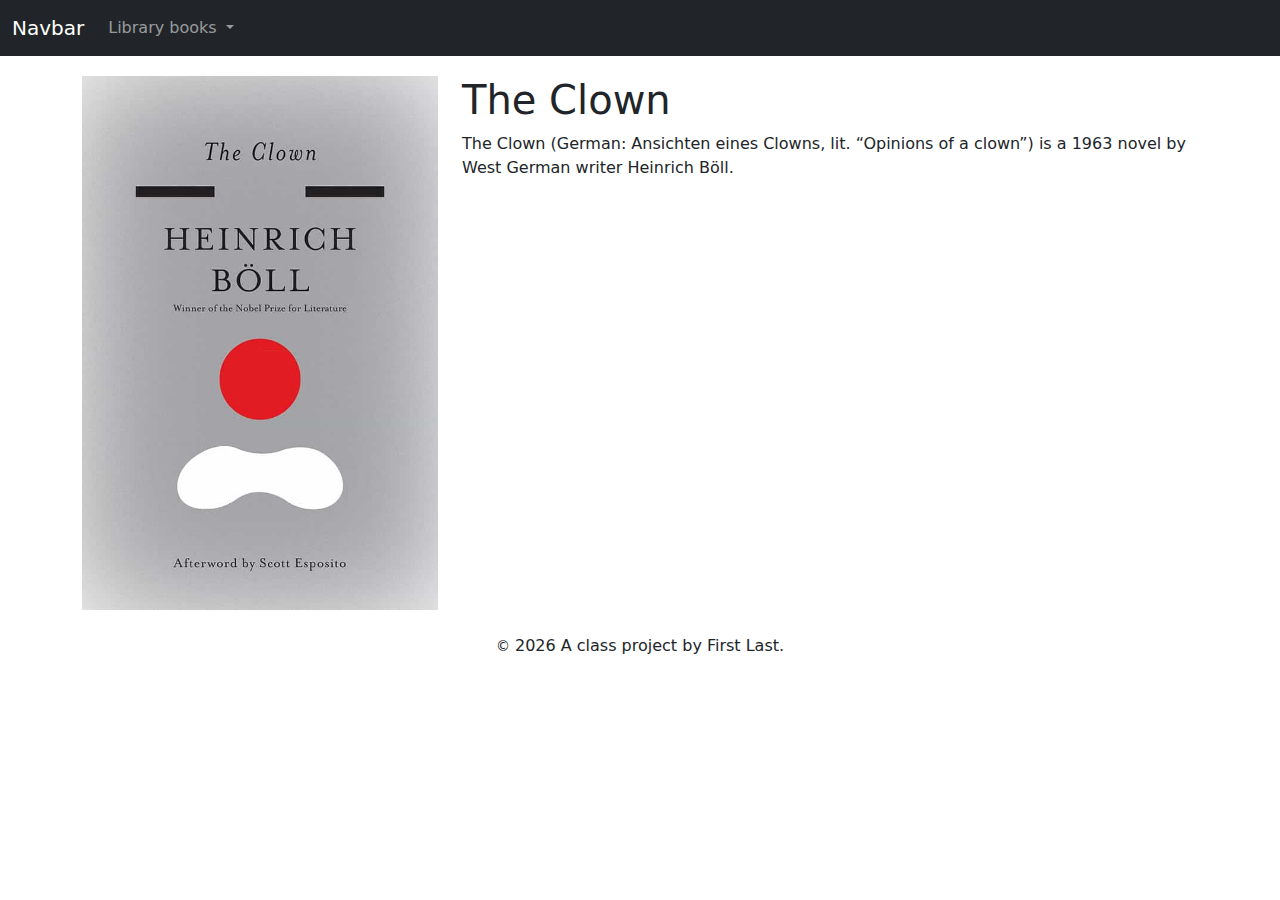
==== docs/books/the-clown.html @ 0550eb85 "Initial commit" ====
<!DOCTYPE html>
<html lang="en">
  <!-- A Intro to Coding for Journalists class project -->
  <head>
    <title>The Clown</title>
    <meta name="description" content="The Clown by Heinrich Böll" />
    <meta charset="utf-8" />
    <meta http-equiv="X-UA-Compatible" content="IE=edge" />
    <meta
      name="viewport"
      content="width=device-width, initial-scale=1, maximum-scale=1"
    />
    <link rel="stylesheet" href="../css/main.css" />
  </head>
  <body>
    <nav class="navbar navbar-expand-lg bg-dark" data-bs-theme="dark">
      <div class="container-fluid">
        <a class="navbar-brand" href="../index.html">Navbar</a>
        <button
          class="navbar-toggler"
          type="button"
          data-bs-toggle="collapse"
          data-bs-target="#navbarNavDropdown"
          aria-controls="navbarNavDropdown"
          aria-expanded="false"
          aria-label="Toggle navigation"
        >
          <span class="navbar-toggler-icon"></span>
        </button>
        <div class="collapse navbar-collapse" id="navbarNavDropdown">
          <ul class="navbar-nav">
            <li class="nav-item dropdown">
              <a
                class="nav-link dropdown-toggle"
                href="#"
                id="navbarDropdownMenuLink"
                role="button"
                data-bs-toggle="dropdown"
                aria-expanded="false"
              >
                Library books
              </a>
              <ul
                class="dropdown-menu"
                aria-labelledby="navbarDropdownMenuLink"
              >
                <li>
                  <a class="dropdown-item" href="../books/the-clown.html"
                    >The Clown</a
                  >
                </li>

                <li>
                  <a
                    class="dropdown-item"
                    href="../books/the-shipping-news.html"
                    >The Shipping News</a
                  >
                </li>

                <li>
                  <a
                    class="dropdown-item"
                    href="../books/the-hearing-trumpet.html"
                    >The Hearing Trumpet</a
                  >
                </li>
              </ul>
            </li>
          </ul>
        </div>
      </div>
    </nav>

    <article class="container">
      <div class="row">
        <div class="col-sm-4">
          <img src="../img/the-clown.jpg" alt="" class="img-fluid mb-4" />
        </div>
        <div class="col-sm-8">
          <h1>The Clown</h1>
          <p>
            The Clown (German: Ansichten eines Clowns, lit. “Opinions of a
            clown”) is a 1963 novel by West German writer Heinrich Böll.
          </p>
        </div>
      </div>
    </article>

    <footer>
      <p id="legal" class="center-block text-center">
        <small>&copy;</small> <span class="copyright-year"></span>
        A class project by First Last.
      </p>
    </footer>

    <script src="../js/jquery.js"></script>
    <script src="../js/bootstrap.bundle.min.js"></script>
    <script src="../js/scripts.js"></script>
  </body>
</html>
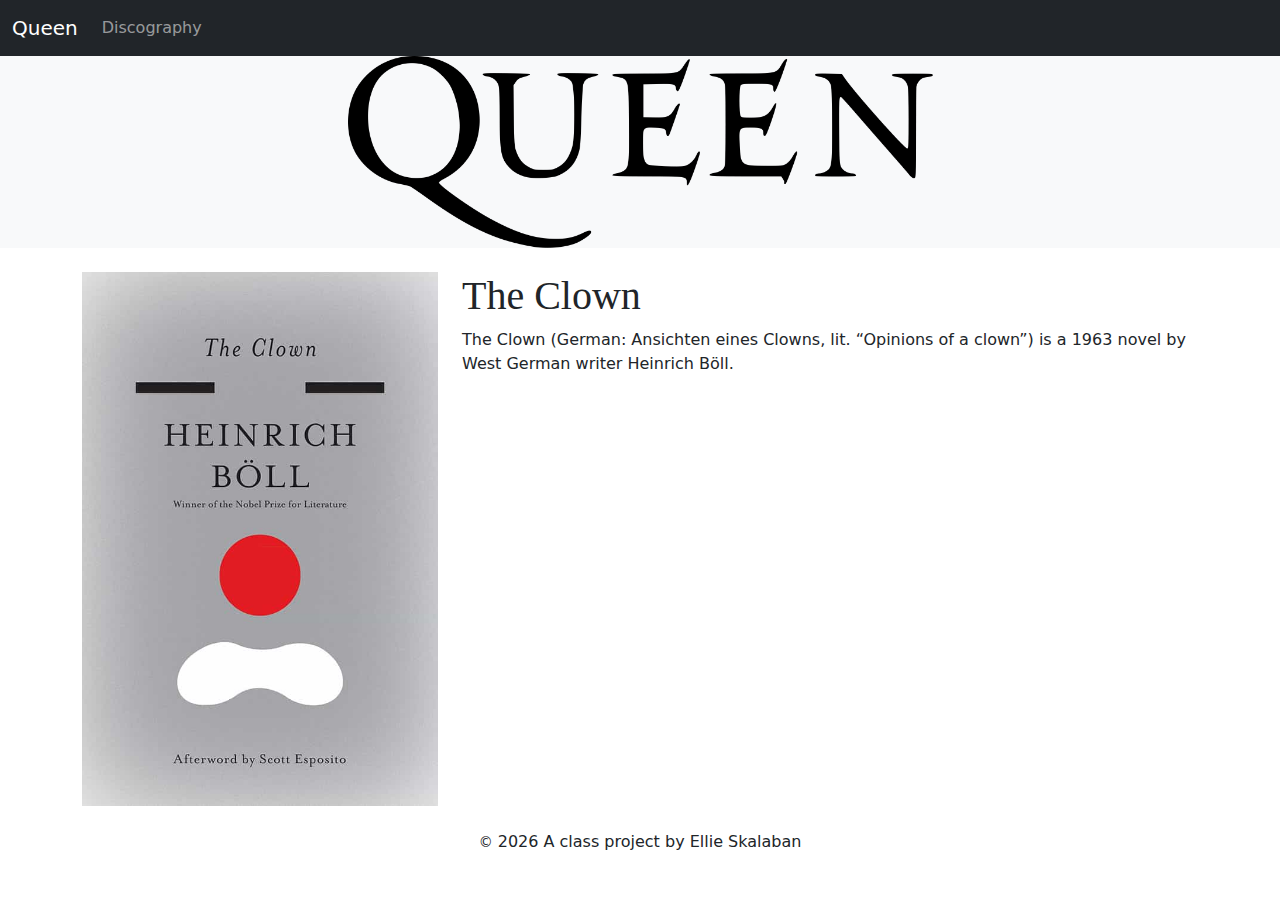
==== commit a5857523: "project checkin 1" ====
--- a/docs/books/the-clown.html
+++ b/docs/books/the-clown.html
@@ -1,101 +1,67 @@
-<!DOCTYPE html>
+<!doctype html>
 <html lang="en">
   <!-- A Intro to Coding for Journalists class project -->
   <head>
-    <title>The Clown</title>
-    <meta name="description" content="The Clown by Heinrich Böll" />
-    <meta charset="utf-8" />
-    <meta http-equiv="X-UA-Compatible" content="IE=edge" />
-    <meta
-      name="viewport"
-      content="width=device-width, initial-scale=1, maximum-scale=1"
-    />
-    <link rel="stylesheet" href="../css/main.css" />
+    <title>Queen | The Clown</title>
+    <meta name="description" content="The Clown by Heinrich Böll">
+    <meta charset="utf-8">
+    <meta http-equiv="X-UA-Compatible" content="IE=edge"/>
+    <meta name="viewport" content="width=device-width, initial-scale=1, maximum-scale=1">
+    <link rel="stylesheet" href="../css/main.css">
   </head>
   <body>
     <nav class="navbar navbar-expand-lg bg-dark" data-bs-theme="dark">
-      <div class="container-fluid">
-        <a class="navbar-brand" href="../index.html">Navbar</a>
-        <button
-          class="navbar-toggler"
-          type="button"
-          data-bs-toggle="collapse"
-          data-bs-target="#navbarNavDropdown"
-          aria-controls="navbarNavDropdown"
-          aria-expanded="false"
-          aria-label="Toggle navigation"
-        >
-          <span class="navbar-toggler-icon"></span>
-        </button>
-        <div class="collapse navbar-collapse" id="navbarNavDropdown">
-          <ul class="navbar-nav">
-            <li class="nav-item dropdown">
-              <a
-                class="nav-link dropdown-toggle"
-                href="#"
-                id="navbarDropdownMenuLink"
-                role="button"
-                data-bs-toggle="dropdown"
-                aria-expanded="false"
-              >
-                Library books
-              </a>
-              <ul
-                class="dropdown-menu"
-                aria-labelledby="navbarDropdownMenuLink"
-              >
-                <li>
-                  <a class="dropdown-item" href="../books/the-clown.html"
-                    >The Clown</a
-                  >
-                </li>
+  <div class="container-fluid">
+    <a class="navbar-brand" href="../index.html">Queen</a>
+    <button class="navbar-toggler" type="button" data-bs-toggle="collapse" data-bs-target="#navbarNavDropdown" aria-controls="navbarNavDropdown" aria-expanded="false" aria-label="Toggle navigation">
+      <span class="navbar-toggler-icon"></span>
+    </button>
+    <div class="collapse navbar-collapse" id="navbarNavDropdown">
+      <ul class="navbar-nav">
+              <li class="nav-item">
+         <a class="nav-link" href="../members.html">Discography</a>
+      </li>
+      </ul>
+    </div>
+  </div>
+</nav>
 
-                <li>
-                  <a
-                    class="dropdown-item"
-                    href="../books/the-shipping-news.html"
-                    >The Shipping News</a
-                  >
-                </li>
+    <div id="jumbo" class="p-5 mb-4 bg-light">
+  <div class="container-fluid py-5 text-center">
+  </div>
+</div>
 
-                <li>
-                  <a
-                    class="dropdown-item"
-                    href="../books/the-hearing-trumpet.html"
-                    >The Hearing Trumpet</a
-                  >
-                </li>
-              </ul>
-            </li>
-          </ul>
-        </div>
+
+
+
+    
+
+
+
+    
+  <article class="container">
+    <div class="row">
+      <div class="col-sm-4">
+          <img src="../img/the-clown.jpg" alt="" class="img-fluid mb-4">
       </div>
-    </nav>
+      <div class="col-sm-8">
+          <h1>The Clown</h1>
+          <p>The Clown (German: Ansichten eines Clowns, lit. “Opinions of a clown”) is a 1963 novel by West German writer Heinrich Böll.</p>
+      </div>
+    </div>
+  </article>
 
-    <article class="container">
-      <div class="row">
-        <div class="col-sm-4">
-          <img src="../img/the-clown.jpg" alt="" class="img-fluid mb-4" />
-        </div>
-        <div class="col-sm-8">
-          <h1>The Clown</h1>
-          <p>
-            The Clown (German: Ansichten eines Clowns, lit. “Opinions of a
-            clown”) is a 1963 novel by West German writer Heinrich Böll.
-          </p>
-        </div>
-      </div>
-    </article>
 
     <footer>
-      <p id="legal" class="center-block text-center">
-        <small>&copy;</small> <span class="copyright-year"></span>
-        A class project by First Last.
-      </p>
-    </footer>
+<p id="legal" class="center-block text-center">
+  <small>&copy;</small> <span class="copyright-year"></span>
+  A class project by Ellie Skalaban
+</p>
+</footer>
+
 
     <script src="../js/jquery.js"></script>
     <script src="../js/bootstrap.bundle.min.js"></script>
     <script src="../js/scripts.js"></script>
   </body>
-</html>
+</html>--- a/docs/css/main.css
+++ b/docs/css/main.css
@@ -3,5 +3,5 @@
  * Bootstrap  v5.3.1 (https://getbootstrap.com/)
  * Copyright 2011-2023 The Bootstrap Authors
  * Licensed under MIT (https://github.com/twbs/bootstrap/blob/main/LICENSE)
- */:root,[data-bs-theme=light]{--bs-blue:#0d6efd;--bs-indigo:#6610f2;--bs-purple:#6f42c1;--bs-pink:#d63384;--bs-red:#dc3545;--bs-orange:#fd7e14;--bs-yellow:#ffc107;--bs-green:#198754;--bs-teal:#20c997;--bs-cyan:#0dcaf0;--bs-black:#000;--bs-white:#fff;--bs-gray:#6c757d;--bs-gray-dark:#343a40;--bs-gray-100:#f8f9fa;--bs-gray-200:#e9ecef;--bs-gray-300:#dee2e6;--bs-gray-400:#ced4da;--bs-gray-500:#adb5bd;--bs-gray-600:#6c757d;--bs-gray-700:#495057;--bs-gray-800:#343a40;--bs-gray-900:#212529;--bs-primary:#0d6efd;--bs-secondary:#6c757d;--bs-success:#198754;--bs-info:#0dcaf0;--bs-warning:#ffc107;--bs-danger:#dc3545;--bs-light:#f8f9fa;--bs-dark:#212529;--bs-primary-rgb:13,110,253;--bs-secondary-rgb:108,117,125;--bs-success-rgb:25,135,84;--bs-info-rgb:13,202,240;--bs-warning-rgb:255,193,7;--bs-danger-rgb:220,53,69;--bs-light-rgb:248,249,250;--bs-dark-rgb:33,37,41;--bs-primary-text-emphasis:#052c65;--bs-secondary-text-emphasis:#2b2f32;--bs-success-text-emphasis:#0a3622;--bs-info-text-emphasis:#055160;--bs-warning-text-emphasis:#664d03;--bs-danger-text-emphasis:#58151c;--bs-light-text-emphasis:#495057;--bs-dark-text-emphasis:#495057;--bs-primary-bg-subtle:#cfe2ff;--bs-secondary-bg-subtle:#e2e3e5;--bs-success-bg-subtle:#d1e7dd;--bs-info-bg-subtle:#cff4fc;--bs-warning-bg-subtle:#fff3cd;--bs-danger-bg-subtle:#f8d7da;--bs-light-bg-subtle:#fcfcfd;--bs-dark-bg-subtle:#ced4da;--bs-primary-border-subtle:#9ec5fe;--bs-secondary-border-subtle:#c4c8cb;--bs-success-border-subtle:#a3cfbb;--bs-info-border-subtle:#9eeaf9;--bs-warning-border-subtle:#ffe69c;--bs-danger-border-subtle:#f1aeb5;--bs-light-border-subtle:#e9ecef;--bs-dark-border-subtle:#adb5bd;--bs-white-rgb:255,255,255;--bs-black-rgb:0,0,0;--bs-font-sans-serif:system-ui,-apple-system,"Segoe UI",Roboto,"Helvetica Neue","Noto Sans","Liberation Sans",Arial,sans-serif,"Apple Color Emoji","Segoe UI Emoji","Segoe UI Symbol","Noto Color Emoji";--bs-font-monospace:SFMono-Regular,Menlo,Monaco,Consolas,"Liberation Mono","Courier New",monospace;--bs-gradient:linear-gradient(180deg,hsla(0,0%,100%,.15),hsla(0,0%,100%,0));--bs-body-font-family:var(--bs-font-sans-serif);--bs-body-font-size:1rem;--bs-body-font-weight:400;--bs-body-line-height:1.5;--bs-body-color:#212529;--bs-body-color-rgb:33,37,41;--bs-body-bg:#fff;--bs-body-bg-rgb:255,255,255;--bs-emphasis-color:#000;--bs-emphasis-color-rgb:0,0,0;--bs-secondary-color:rgba(33,37,41,.75);--bs-secondary-color-rgb:33,37,41;--bs-secondary-bg:#e9ecef;--bs-secondary-bg-rgb:233,236,239;--bs-tertiary-color:rgba(33,37,41,.5);--bs-tertiary-color-rgb:33,37,41;--bs-tertiary-bg:#f8f9fa;--bs-tertiary-bg-rgb:248,249,250;--bs-heading-color:inherit;--bs-link-color:#0d6efd;--bs-link-color-rgb:13,110,253;--bs-link-decoration:underline;--bs-link-hover-color:#0a58ca;--bs-link-hover-color-rgb:10,88,202;--bs-code-color:#d63384;--bs-highlight-bg:#fff3cd;--bs-border-width:1px;--bs-border-style:solid;--bs-border-color:#dee2e6;--bs-border-color-translucent:rgba(0,0,0,.175);--bs-border-radius:0.375rem;--bs-border-radius-sm:0.25rem;--bs-border-radius-lg:0.5rem;--bs-border-radius-xl:1rem;--bs-border-radius-xxl:2rem;--bs-border-radius-2xl:var(--bs-border-radius-xxl);--bs-border-radius-pill:50rem;--bs-box-shadow:0 0.5rem 1rem rgba(0,0,0,.15);--bs-box-shadow-sm:0 0.125rem 0.25rem rgba(0,0,0,.075);--bs-box-shadow-lg:0 1rem 3rem rgba(0,0,0,.175);--bs-box-shadow-inset:inset 0 1px 2px rgba(0,0,0,.075);--bs-focus-ring-width:0.25rem;--bs-focus-ring-opacity:0.25;--bs-focus-ring-color:rgba(13,110,253,.25);--bs-form-valid-color:#198754;--bs-form-valid-border-color:#198754;--bs-form-invalid-color:#dc3545;--bs-form-invalid-border-color:#dc3545}[data-bs-theme=dark]{--bs-body-color:#dee2e6;--bs-body-color-rgb:222,226,230;--bs-body-bg:#212529;--bs-body-bg-rgb:33,37,41;--bs-emphasis-color:#fff;--bs-emphasis-color-rgb:255,255,255;--bs-secondary-color:rgba(222,226,230,.75);--bs-secondary-color-rgb:222,226,230;--bs-secondary-bg:#343a40;--bs-secondary-bg-rgb:52,58,64;--bs-tertiary-color:rgba(222,226,230,.5);--bs-tertiary-color-rgb:222,226,230;--bs-tertiary-bg:#2b3035;--bs-tertiary-bg-rgb:43,48,53;--bs-primary-text-emphasis:#6ea8fe;--bs-secondary-text-emphasis:#a7acb1;--bs-success-text-emphasis:#75b798;--bs-info-text-emphasis:#6edff6;--bs-warning-text-emphasis:#ffda6a;--bs-danger-text-emphasis:#ea868f;--bs-light-text-emphasis:#f8f9fa;--bs-dark-text-emphasis:#dee2e6;--bs-primary-bg-subtle:#031633;--bs-secondary-bg-subtle:#161719;--bs-success-bg-subtle:#051b11;--bs-info-bg-subtle:#032830;--bs-warning-bg-subtle:#332701;--bs-danger-bg-subtle:#2c0b0e;--bs-light-bg-subtle:#343a40;--bs-dark-bg-subtle:#1a1d20;--bs-primary-border-subtle:#084298;--bs-secondary-border-subtle:#41464b;--bs-success-border-subtle:#0f5132;--bs-info-border-subtle:#087990;--bs-warning-border-subtle:#997404;--bs-danger-border-subtle:#842029;--bs-light-border-subtle:#495057;--bs-dark-border-subtle:#343a40;--bs-heading-color:inherit;--bs-link-color:#6ea8fe;--bs-link-hover-color:#8bb9fe;--bs-link-color-rgb:110,168,254;--bs-link-hover-color-rgb:139,185,254;--bs-code-color:#e685b5;--bs-border-color:#495057;--bs-border-color-translucent:hsla(0,0%,100%,.15);--bs-form-valid-color:#75b798;--bs-form-valid-border-color:#75b798;--bs-form-invalid-color:#ea868f;--bs-form-invalid-border-color:#ea868f;color-scheme:dark}*,:after,:before{box-sizing:border-box}@media (prefers-reduced-motion:no-preference){:root{scroll-behavior:smooth}}body{-webkit-text-size-adjust:100%;-webkit-tap-highlight-color:rgba(0,0,0,0);background-color:var(--bs-body-bg);color:var(--bs-body-color);font-family:var(--bs-body-font-family);font-size:var(--bs-body-font-size);font-weight:var(--bs-body-font-weight);line-height:var(--bs-body-line-height);margin:0;text-align:var(--bs-body-text-align)}hr{border:0;border-top:var(--bs-border-width) solid;color:inherit;margin:1rem 0;opacity:.25}.h1,.h2,.h3,.h4,.h5,.h6,h1,h2,h3,h4,h5,h6{color:var(--bs-heading-color);font-weight:500;line-height:1.2;margin-bottom:.5rem;margin-top:0}.h1,h1{font-size:calc(1.375rem + 1.5vw)}@media (min-width:1200px){.h1,h1{font-size:2.5rem}}.h2,h2{font-size:calc(1.325rem + .9vw)}@media (min-width:1200px){.h2,h2{font-size:2rem}}.h3,h3{font-size:calc(1.3rem + .6vw)}@media (min-width:1200px){.h3,h3{font-size:1.75rem}}.h4,h4{font-size:calc(1.275rem + .3vw)}@media (min-width:1200px){.h4,h4{font-size:1.5rem}}.h5,h5{font-size:1.25rem}.h6,h6{font-size:1rem}p{margin-bottom:1rem;margin-top:0}abbr[title]{cursor:help;-webkit-text-decoration:underline dotted;text-decoration:underline dotted;-webkit-text-decoration-skip-ink:none;text-decoration-skip-ink:none}address{font-style:normal;line-height:inherit;margin-bottom:1rem}ol,ul{padding-left:2rem}dl,ol,ul{margin-bottom:1rem;margin-top:0}ol ol,ol ul,ul ol,ul ul{margin-bottom:0}dt{font-weight:700}dd{margin-bottom:.5rem;margin-left:0}blockquote{margin:0 0 1rem}b,strong{font-weight:bolder}.small,small{font-size:.875em}.mark,mark{background-color:var(--bs-highlight-bg);padding:.1875em}sub,sup{font-size:.75em;line-height:0;position:relative;vertical-align:baseline}sub{bottom:-.25em}sup{top:-.5em}a{color:rgba(var(--bs-link-color-rgb),var(--bs-link-opacity,1));text-decoration:underline}a:hover{--bs-link-color-rgb:var(--bs-link-hover-color-rgb)}a:not([href]):not([class]),a:not([href]):not([class]):hover{color:inherit;text-decoration:none}code,kbd,pre,samp{font-family:var(--bs-font-monospace);font-size:1em}pre{display:block;font-size:.875em;margin-bottom:1rem;margin-top:0;overflow:auto}pre code{color:inherit;font-size:inherit;word-break:normal}code{word-wrap:break-word;color:var(--bs-code-color);font-size:.875em}a>code{color:inherit}kbd{background-color:var(--bs-body-color);border-radius:.25rem;color:var(--bs-body-bg);font-size:.875em;padding:.1875rem .375rem}kbd kbd{font-size:1em;padding:0}figure{margin:0 0 1rem}img,svg{vertical-align:middle}table{border-collapse:collapse;caption-side:bottom}caption{color:var(--bs-secondary-color);padding-bottom:.5rem;padding-top:.5rem;text-align:left}th{text-align:inherit;text-align:-webkit-match-parent}tbody,td,tfoot,th,thead,tr{border:0 solid;border-color:inherit}label{display:inline-block}button{border-radius:0}button:focus:not(:focus-visible){outline:0}button,input,optgroup,select,textarea{font-family:inherit;font-size:inherit;line-height:inherit;margin:0}button,select{text-transform:none}[role=button]{cursor:pointer}select{word-wrap:normal}select:disabled{opacity:1}[list]:not([type=date]):not([type=datetime-local]):not([type=month]):not([type=week]):not([type=time])::-webkit-calendar-picker-indicator{display:none!important}[type=button],[type=reset],[type=submit],button{-webkit-appearance:button}[type=button]:not(:disabled),[type=reset]:not(:disabled),[type=submit]:not(:disabled),button:not(:disabled){cursor:pointer}::-moz-focus-inner{border-style:none;padding:0}textarea{resize:vertical}fieldset{border:0;margin:0;min-width:0;padding:0}legend{float:left;font-size:calc(1.275rem + .3vw);line-height:inherit;margin-bottom:.5rem;padding:0;width:100%}@media (min-width:1200px){legend{font-size:1.5rem}}legend+*{clear:left}::-webkit-datetime-edit-day-field,::-webkit-datetime-edit-fields-wrapper,::-webkit-datetime-edit-hour-field,::-webkit-datetime-edit-minute,::-webkit-datetime-edit-month-field,::-webkit-datetime-edit-text,::-webkit-datetime-edit-year-field{padding:0}::-webkit-inner-spin-button{height:auto}[type=search]{-webkit-appearance:textfield;outline-offset:-2px}::-webkit-search-decoration{-webkit-appearance:none}::-webkit-color-swatch-wrapper{padding:0}::-webkit-file-upload-button{-webkit-appearance:button;font:inherit}::file-selector-button{-webkit-appearance:button;font:inherit}output{display:inline-block}iframe{border:0}summary{cursor:pointer;display:list-item}progress{vertical-align:baseline}[hidden]{display:none!important}.lead{font-size:1.25rem;font-weight:300}.display-1{font-size:calc(1.625rem + 4.5vw);font-weight:300;line-height:1.2}@media (min-width:1200px){.display-1{font-size:5rem}}.display-2{font-size:calc(1.575rem + 3.9vw);font-weight:300;line-height:1.2}@media (min-width:1200px){.display-2{font-size:4.5rem}}.display-3{font-size:calc(1.525rem + 3.3vw);font-weight:300;line-height:1.2}@media (min-width:1200px){.display-3{font-size:4rem}}.display-4{font-size:calc(1.475rem + 2.7vw);font-weight:300;line-height:1.2}@media (min-width:1200px){.display-4{font-size:3.5rem}}.display-5{font-size:calc(1.425rem + 2.1vw);font-weight:300;line-height:1.2}@media (min-width:1200px){.display-5{font-size:3rem}}.display-6{font-size:calc(1.375rem + 1.5vw);font-weight:300;line-height:1.2}@media (min-width:1200px){.display-6{font-size:2.5rem}}.list-inline,.list-unstyled{list-style:none;padding-left:0}.list-inline-item{display:inline-block}.list-inline-item:not(:last-child){margin-right:.5rem}.initialism{font-size:.875em;text-transform:uppercase}.blockquote{font-size:1.25rem;margin-bottom:1rem}.blockquote>:last-child{margin-bottom:0}.blockquote-footer{color:#6c757d;font-size:.875em;margin-bottom:1rem;margin-top:-1rem}.blockquote-footer:before{content:"— "}.img-fluid,.img-thumbnail{height:auto;max-width:100%}.img-thumbnail{background-color:var(--bs-body-bg);border:var(--bs-border-width) solid var(--bs-border-color);border-radius:var(--bs-border-radius);padding:.25rem}.figure{display:inline-block}.figure-img{line-height:1;margin-bottom:.5rem}.figure-caption{color:var(--bs-secondary-color);font-size:.875em}.container,.container-fluid,.container-lg,.container-md,.container-sm,.container-xl,.container-xxl{--bs-gutter-x:1.5rem;--bs-gutter-y:0;margin-left:auto;margin-right:auto;padding-left:calc(var(--bs-gutter-x)*.5);padding-right:calc(var(--bs-gutter-x)*.5);width:100%}@media (min-width:576px){.container,.container-sm{max-width:540px}}@media (min-width:768px){.container,.container-md,.container-sm{max-width:720px}}@media (min-width:992px){.container,.container-lg,.container-md,.container-sm{max-width:960px}}@media (min-width:1200px){.container,.container-lg,.container-md,.container-sm,.container-xl{max-width:1140px}}@media (min-width:1400px){.container,.container-lg,.container-md,.container-sm,.container-xl,.container-xxl{max-width:1320px}}:root{--bs-breakpoint-xs:0;--bs-breakpoint-sm:576px;--bs-breakpoint-md:768px;--bs-breakpoint-lg:992px;--bs-breakpoint-xl:1200px;--bs-breakpoint-xxl:1400px}.row{--bs-gutter-x:1.5rem;--bs-gutter-y:0;display:-webkit-flex;display:-ms-flexbox;display:flex;-webkit-flex-wrap:wrap;-ms-flex-wrap:wrap;flex-wrap:wrap;margin-left:calc(var(--bs-gutter-x)*-.5);margin-right:calc(var(--bs-gutter-x)*-.5);margin-top:calc(var(--bs-gutter-y)*-1)}.row>*{-ms-flex-negative:0;-webkit-flex-shrink:0;flex-shrink:0;margin-top:var(--bs-gutter-y);max-width:100%;padding-left:calc(var(--bs-gutter-x)*.5);padding-right:calc(var(--bs-gutter-x)*.5);width:100%}.col{-webkit-flex:1 0 0%;-ms-flex:1 0 0%;flex:1 0 0%}.row-cols-auto>*{width:auto}.row-cols-1>*,.row-cols-auto>*{-webkit-flex:0 0 auto;-ms-flex:0 0 auto;flex:0 0 auto}.row-cols-1>*{width:100%}.row-cols-2>*{width:50%}.row-cols-2>*,.row-cols-3>*{-webkit-flex:0 0 auto;-ms-flex:0 0 auto;flex:0 0 auto}.row-cols-3>*{width:33.3333333333%}.row-cols-4>*{width:25%}.row-cols-4>*,.row-cols-5>*{-webkit-flex:0 0 auto;-ms-flex:0 0 auto;flex:0 0 auto}.row-cols-5>*{width:20%}.row-cols-6>*{width:16.6666666667%}.col-auto,.row-cols-6>*{-webkit-flex:0 0 auto;-ms-flex:0 0 auto;flex:0 0 auto}.col-auto{width:auto}.col-1{width:8.33333333%}.col-1,.col-2{-webkit-flex:0 0 auto;-ms-flex:0 0 auto;flex:0 0 auto}.col-2{width:16.66666667%}.col-3{width:25%}.col-3,.col-4{-webkit-flex:0 0 auto;-ms-flex:0 0 auto;flex:0 0 auto}.col-4{width:33.33333333%}.col-5{width:41.66666667%}.col-5,.col-6{-webkit-flex:0 0 auto;-ms-flex:0 0 auto;flex:0 0 auto}.col-6{width:50%}.col-7{width:58.33333333%}.col-7,.col-8{-webkit-flex:0 0 auto;-ms-flex:0 0 auto;flex:0 0 auto}.col-8{width:66.66666667%}.col-9{width:75%}.col-10,.col-9{-webkit-flex:0 0 auto;-ms-flex:0 0 auto;flex:0 0 auto}.col-10{width:83.33333333%}.col-11{width:91.66666667%}.col-11,.col-12{-webkit-flex:0 0 auto;-ms-flex:0 0 auto;flex:0 0 auto}.col-12{width:100%}.offset-1{margin-left:8.33333333%}.offset-2{margin-left:16.66666667%}.offset-3{margin-left:25%}.offset-4{margin-left:33.33333333%}.offset-5{margin-left:41.66666667%}.offset-6{margin-left:50%}.offset-7{margin-left:58.33333333%}.offset-8{margin-left:66.66666667%}.offset-9{margin-left:75%}.offset-10{margin-left:83.33333333%}.offset-11{margin-left:91.66666667%}.g-0,.gx-0{--bs-gutter-x:0}.g-0,.gy-0{--bs-gutter-y:0}.g-1,.gx-1{--bs-gutter-x:0.25rem}.g-1,.gy-1{--bs-gutter-y:0.25rem}.g-2,.gx-2{--bs-gutter-x:0.5rem}.g-2,.gy-2{--bs-gutter-y:0.5rem}.g-3,.gx-3{--bs-gutter-x:1rem}.g-3,.gy-3{--bs-gutter-y:1rem}.g-4,.gx-4{--bs-gutter-x:1.5rem}.g-4,.gy-4{--bs-gutter-y:1.5rem}.g-5,.gx-5{--bs-gutter-x:3rem}.g-5,.gy-5{--bs-gutter-y:3rem}@media (min-width:576px){.col-sm{-webkit-flex:1 0 0%;-ms-flex:1 0 0%;flex:1 0 0%}.row-cols-sm-auto>*{width:auto}.row-cols-sm-1>*,.row-cols-sm-auto>*{-webkit-flex:0 0 auto;-ms-flex:0 0 auto;flex:0 0 auto}.row-cols-sm-1>*{width:100%}.row-cols-sm-2>*{width:50%}.row-cols-sm-2>*,.row-cols-sm-3>*{-webkit-flex:0 0 auto;-ms-flex:0 0 auto;flex:0 0 auto}.row-cols-sm-3>*{width:33.3333333333%}.row-cols-sm-4>*{width:25%}.row-cols-sm-4>*,.row-cols-sm-5>*{-webkit-flex:0 0 auto;-ms-flex:0 0 auto;flex:0 0 auto}.row-cols-sm-5>*{width:20%}.row-cols-sm-6>*{width:16.6666666667%}.col-sm-auto,.row-cols-sm-6>*{-webkit-flex:0 0 auto;-ms-flex:0 0 auto;flex:0 0 auto}.col-sm-auto{width:auto}.col-sm-1{width:8.33333333%}.col-sm-1,.col-sm-2{-webkit-flex:0 0 auto;-ms-flex:0 0 auto;flex:0 0 auto}.col-sm-2{width:16.66666667%}.col-sm-3{width:25%}.col-sm-3,.col-sm-4{-webkit-flex:0 0 auto;-ms-flex:0 0 auto;flex:0 0 auto}.col-sm-4{width:33.33333333%}.col-sm-5{width:41.66666667%}.col-sm-5,.col-sm-6{-webkit-flex:0 0 auto;-ms-flex:0 0 auto;flex:0 0 auto}.col-sm-6{width:50%}.col-sm-7{width:58.33333333%}.col-sm-7,.col-sm-8{-webkit-flex:0 0 auto;-ms-flex:0 0 auto;flex:0 0 auto}.col-sm-8{width:66.66666667%}.col-sm-9{width:75%}.col-sm-10,.col-sm-9{-webkit-flex:0 0 auto;-ms-flex:0 0 auto;flex:0 0 auto}.col-sm-10{width:83.33333333%}.col-sm-11{width:91.66666667%}.col-sm-11,.col-sm-12{-webkit-flex:0 0 auto;-ms-flex:0 0 auto;flex:0 0 auto}.col-sm-12{width:100%}.offset-sm-0{margin-left:0}.offset-sm-1{margin-left:8.33333333%}.offset-sm-2{margin-left:16.66666667%}.offset-sm-3{margin-left:25%}.offset-sm-4{margin-left:33.33333333%}.offset-sm-5{margin-left:41.66666667%}.offset-sm-6{margin-left:50%}.offset-sm-7{margin-left:58.33333333%}.offset-sm-8{margin-left:66.66666667%}.offset-sm-9{margin-left:75%}.offset-sm-10{margin-left:83.33333333%}.offset-sm-11{margin-left:91.66666667%}.g-sm-0,.gx-sm-0{--bs-gutter-x:0}.g-sm-0,.gy-sm-0{--bs-gutter-y:0}.g-sm-1,.gx-sm-1{--bs-gutter-x:0.25rem}.g-sm-1,.gy-sm-1{--bs-gutter-y:0.25rem}.g-sm-2,.gx-sm-2{--bs-gutter-x:0.5rem}.g-sm-2,.gy-sm-2{--bs-gutter-y:0.5rem}.g-sm-3,.gx-sm-3{--bs-gutter-x:1rem}.g-sm-3,.gy-sm-3{--bs-gutter-y:1rem}.g-sm-4,.gx-sm-4{--bs-gutter-x:1.5rem}.g-sm-4,.gy-sm-4{--bs-gutter-y:1.5rem}.g-sm-5,.gx-sm-5{--bs-gutter-x:3rem}.g-sm-5,.gy-sm-5{--bs-gutter-y:3rem}}@media (min-width:768px){.col-md{-webkit-flex:1 0 0%;-ms-flex:1 0 0%;flex:1 0 0%}.row-cols-md-auto>*{width:auto}.row-cols-md-1>*,.row-cols-md-auto>*{-webkit-flex:0 0 auto;-ms-flex:0 0 auto;flex:0 0 auto}.row-cols-md-1>*{width:100%}.row-cols-md-2>*{width:50%}.row-cols-md-2>*,.row-cols-md-3>*{-webkit-flex:0 0 auto;-ms-flex:0 0 auto;flex:0 0 auto}.row-cols-md-3>*{width:33.3333333333%}.row-cols-md-4>*{width:25%}.row-cols-md-4>*,.row-cols-md-5>*{-webkit-flex:0 0 auto;-ms-flex:0 0 auto;flex:0 0 auto}.row-cols-md-5>*{width:20%}.row-cols-md-6>*{width:16.6666666667%}.col-md-auto,.row-cols-md-6>*{-webkit-flex:0 0 auto;-ms-flex:0 0 auto;flex:0 0 auto}.col-md-auto{width:auto}.col-md-1{width:8.33333333%}.col-md-1,.col-md-2{-webkit-flex:0 0 auto;-ms-flex:0 0 auto;flex:0 0 auto}.col-md-2{width:16.66666667%}.col-md-3{width:25%}.col-md-3,.col-md-4{-webkit-flex:0 0 auto;-ms-flex:0 0 auto;flex:0 0 auto}.col-md-4{width:33.33333333%}.col-md-5{width:41.66666667%}.col-md-5,.col-md-6{-webkit-flex:0 0 auto;-ms-flex:0 0 auto;flex:0 0 auto}.col-md-6{width:50%}.col-md-7{width:58.33333333%}.col-md-7,.col-md-8{-webkit-flex:0 0 auto;-ms-flex:0 0 auto;flex:0 0 auto}.col-md-8{width:66.66666667%}.col-md-9{width:75%}.col-md-10,.col-md-9{-webkit-flex:0 0 auto;-ms-flex:0 0 auto;flex:0 0 auto}.col-md-10{width:83.33333333%}.col-md-11{width:91.66666667%}.col-md-11,.col-md-12{-webkit-flex:0 0 auto;-ms-flex:0 0 auto;flex:0 0 auto}.col-md-12{width:100%}.offset-md-0{margin-left:0}.offset-md-1{margin-left:8.33333333%}.offset-md-2{margin-left:16.66666667%}.offset-md-3{margin-left:25%}.offset-md-4{margin-left:33.33333333%}.offset-md-5{margin-left:41.66666667%}.offset-md-6{margin-left:50%}.offset-md-7{margin-left:58.33333333%}.offset-md-8{margin-left:66.66666667%}.offset-md-9{margin-left:75%}.offset-md-10{margin-left:83.33333333%}.offset-md-11{margin-left:91.66666667%}.g-md-0,.gx-md-0{--bs-gutter-x:0}.g-md-0,.gy-md-0{--bs-gutter-y:0}.g-md-1,.gx-md-1{--bs-gutter-x:0.25rem}.g-md-1,.gy-md-1{--bs-gutter-y:0.25rem}.g-md-2,.gx-md-2{--bs-gutter-x:0.5rem}.g-md-2,.gy-md-2{--bs-gutter-y:0.5rem}.g-md-3,.gx-md-3{--bs-gutter-x:1rem}.g-md-3,.gy-md-3{--bs-gutter-y:1rem}.g-md-4,.gx-md-4{--bs-gutter-x:1.5rem}.g-md-4,.gy-md-4{--bs-gutter-y:1.5rem}.g-md-5,.gx-md-5{--bs-gutter-x:3rem}.g-md-5,.gy-md-5{--bs-gutter-y:3rem}}@media (min-width:992px){.col-lg{-webkit-flex:1 0 0%;-ms-flex:1 0 0%;flex:1 0 0%}.row-cols-lg-auto>*{width:auto}.row-cols-lg-1>*,.row-cols-lg-auto>*{-webkit-flex:0 0 auto;-ms-flex:0 0 auto;flex:0 0 auto}.row-cols-lg-1>*{width:100%}.row-cols-lg-2>*{width:50%}.row-cols-lg-2>*,.row-cols-lg-3>*{-webkit-flex:0 0 auto;-ms-flex:0 0 auto;flex:0 0 auto}.row-cols-lg-3>*{width:33.3333333333%}.row-cols-lg-4>*{width:25%}.row-cols-lg-4>*,.row-cols-lg-5>*{-webkit-flex:0 0 auto;-ms-flex:0 0 auto;flex:0 0 auto}.row-cols-lg-5>*{width:20%}.row-cols-lg-6>*{width:16.6666666667%}.col-lg-auto,.row-cols-lg-6>*{-webkit-flex:0 0 auto;-ms-flex:0 0 auto;flex:0 0 auto}.col-lg-auto{width:auto}.col-lg-1{width:8.33333333%}.col-lg-1,.col-lg-2{-webkit-flex:0 0 auto;-ms-flex:0 0 auto;flex:0 0 auto}.col-lg-2{width:16.66666667%}.col-lg-3{width:25%}.col-lg-3,.col-lg-4{-webkit-flex:0 0 auto;-ms-flex:0 0 auto;flex:0 0 auto}.col-lg-4{width:33.33333333%}.col-lg-5{width:41.66666667%}.col-lg-5,.col-lg-6{-webkit-flex:0 0 auto;-ms-flex:0 0 auto;flex:0 0 auto}.col-lg-6{width:50%}.col-lg-7{width:58.33333333%}.col-lg-7,.col-lg-8{-webkit-flex:0 0 auto;-ms-flex:0 0 auto;flex:0 0 auto}.col-lg-8{width:66.66666667%}.col-lg-9{width:75%}.col-lg-10,.col-lg-9{-webkit-flex:0 0 auto;-ms-flex:0 0 auto;flex:0 0 auto}.col-lg-10{width:83.33333333%}.col-lg-11{width:91.66666667%}.col-lg-11,.col-lg-12{-webkit-flex:0 0 auto;-ms-flex:0 0 auto;flex:0 0 auto}.col-lg-12{width:100%}.offset-lg-0{margin-left:0}.offset-lg-1{margin-left:8.33333333%}.offset-lg-2{margin-left:16.66666667%}.offset-lg-3{margin-left:25%}.offset-lg-4{margin-left:33.33333333%}.offset-lg-5{margin-left:41.66666667%}.offset-lg-6{margin-left:50%}.offset-lg-7{margin-left:58.33333333%}.offset-lg-8{margin-left:66.66666667%}.offset-lg-9{margin-left:75%}.offset-lg-10{margin-left:83.33333333%}.offset-lg-11{margin-left:91.66666667%}.g-lg-0,.gx-lg-0{--bs-gutter-x:0}.g-lg-0,.gy-lg-0{--bs-gutter-y:0}.g-lg-1,.gx-lg-1{--bs-gutter-x:0.25rem}.g-lg-1,.gy-lg-1{--bs-gutter-y:0.25rem}.g-lg-2,.gx-lg-2{--bs-gutter-x:0.5rem}.g-lg-2,.gy-lg-2{--bs-gutter-y:0.5rem}.g-lg-3,.gx-lg-3{--bs-gutter-x:1rem}.g-lg-3,.gy-lg-3{--bs-gutter-y:1rem}.g-lg-4,.gx-lg-4{--bs-gutter-x:1.5rem}.g-lg-4,.gy-lg-4{--bs-gutter-y:1.5rem}.g-lg-5,.gx-lg-5{--bs-gutter-x:3rem}.g-lg-5,.gy-lg-5{--bs-gutter-y:3rem}}@media (min-width:1200px){.col-xl{-webkit-flex:1 0 0%;-ms-flex:1 0 0%;flex:1 0 0%}.row-cols-xl-auto>*{width:auto}.row-cols-xl-1>*,.row-cols-xl-auto>*{-webkit-flex:0 0 auto;-ms-flex:0 0 auto;flex:0 0 auto}.row-cols-xl-1>*{width:100%}.row-cols-xl-2>*{width:50%}.row-cols-xl-2>*,.row-cols-xl-3>*{-webkit-flex:0 0 auto;-ms-flex:0 0 auto;flex:0 0 auto}.row-cols-xl-3>*{width:33.3333333333%}.row-cols-xl-4>*{width:25%}.row-cols-xl-4>*,.row-cols-xl-5>*{-webkit-flex:0 0 auto;-ms-flex:0 0 auto;flex:0 0 auto}.row-cols-xl-5>*{width:20%}.row-cols-xl-6>*{width:16.6666666667%}.col-xl-auto,.row-cols-xl-6>*{-webkit-flex:0 0 auto;-ms-flex:0 0 auto;flex:0 0 auto}.col-xl-auto{width:auto}.col-xl-1{width:8.33333333%}.col-xl-1,.col-xl-2{-webkit-flex:0 0 auto;-ms-flex:0 0 auto;flex:0 0 auto}.col-xl-2{width:16.66666667%}.col-xl-3{width:25%}.col-xl-3,.col-xl-4{-webkit-flex:0 0 auto;-ms-flex:0 0 auto;flex:0 0 auto}.col-xl-4{width:33.33333333%}.col-xl-5{width:41.66666667%}.col-xl-5,.col-xl-6{-webkit-flex:0 0 auto;-ms-flex:0 0 auto;flex:0 0 auto}.col-xl-6{width:50%}.col-xl-7{width:58.33333333%}.col-xl-7,.col-xl-8{-webkit-flex:0 0 auto;-ms-flex:0 0 auto;flex:0 0 auto}.col-xl-8{width:66.66666667%}.col-xl-9{width:75%}.col-xl-10,.col-xl-9{-webkit-flex:0 0 auto;-ms-flex:0 0 auto;flex:0 0 auto}.col-xl-10{width:83.33333333%}.col-xl-11{width:91.66666667%}.col-xl-11,.col-xl-12{-webkit-flex:0 0 auto;-ms-flex:0 0 auto;flex:0 0 auto}.col-xl-12{width:100%}.offset-xl-0{margin-left:0}.offset-xl-1{margin-left:8.33333333%}.offset-xl-2{margin-left:16.66666667%}.offset-xl-3{margin-left:25%}.offset-xl-4{margin-left:33.33333333%}.offset-xl-5{margin-left:41.66666667%}.offset-xl-6{margin-left:50%}.offset-xl-7{margin-left:58.33333333%}.offset-xl-8{margin-left:66.66666667%}.offset-xl-9{margin-left:75%}.offset-xl-10{margin-left:83.33333333%}.offset-xl-11{margin-left:91.66666667%}.g-xl-0,.gx-xl-0{--bs-gutter-x:0}.g-xl-0,.gy-xl-0{--bs-gutter-y:0}.g-xl-1,.gx-xl-1{--bs-gutter-x:0.25rem}.g-xl-1,.gy-xl-1{--bs-gutter-y:0.25rem}.g-xl-2,.gx-xl-2{--bs-gutter-x:0.5rem}.g-xl-2,.gy-xl-2{--bs-gutter-y:0.5rem}.g-xl-3,.gx-xl-3{--bs-gutter-x:1rem}.g-xl-3,.gy-xl-3{--bs-gutter-y:1rem}.g-xl-4,.gx-xl-4{--bs-gutter-x:1.5rem}.g-xl-4,.gy-xl-4{--bs-gutter-y:1.5rem}.g-xl-5,.gx-xl-5{--bs-gutter-x:3rem}.g-xl-5,.gy-xl-5{--bs-gutter-y:3rem}}@media (min-width:1400px){.col-xxl{-webkit-flex:1 0 0%;-ms-flex:1 0 0%;flex:1 0 0%}.row-cols-xxl-auto>*{width:auto}.row-cols-xxl-1>*,.row-cols-xxl-auto>*{-webkit-flex:0 0 auto;-ms-flex:0 0 auto;flex:0 0 auto}.row-cols-xxl-1>*{width:100%}.row-cols-xxl-2>*{width:50%}.row-cols-xxl-2>*,.row-cols-xxl-3>*{-webkit-flex:0 0 auto;-ms-flex:0 0 auto;flex:0 0 auto}.row-cols-xxl-3>*{width:33.3333333333%}.row-cols-xxl-4>*{width:25%}.row-cols-xxl-4>*,.row-cols-xxl-5>*{-webkit-flex:0 0 auto;-ms-flex:0 0 auto;flex:0 0 auto}.row-cols-xxl-5>*{width:20%}.row-cols-xxl-6>*{width:16.6666666667%}.col-xxl-auto,.row-cols-xxl-6>*{-webkit-flex:0 0 auto;-ms-flex:0 0 auto;flex:0 0 auto}.col-xxl-auto{width:auto}.col-xxl-1{width:8.33333333%}.col-xxl-1,.col-xxl-2{-webkit-flex:0 0 auto;-ms-flex:0 0 auto;flex:0 0 auto}.col-xxl-2{width:16.66666667%}.col-xxl-3{width:25%}.col-xxl-3,.col-xxl-4{-webkit-flex:0 0 auto;-ms-flex:0 0 auto;flex:0 0 auto}.col-xxl-4{width:33.33333333%}.col-xxl-5{width:41.66666667%}.col-xxl-5,.col-xxl-6{-webkit-flex:0 0 auto;-ms-flex:0 0 auto;flex:0 0 auto}.col-xxl-6{width:50%}.col-xxl-7{width:58.33333333%}.col-xxl-7,.col-xxl-8{-webkit-flex:0 0 auto;-ms-flex:0 0 auto;flex:0 0 auto}.col-xxl-8{width:66.66666667%}.col-xxl-9{width:75%}.col-xxl-10,.col-xxl-9{-webkit-flex:0 0 auto;-ms-flex:0 0 auto;flex:0 0 auto}.col-xxl-10{width:83.33333333%}.col-xxl-11{width:91.66666667%}.col-xxl-11,.col-xxl-12{-webkit-flex:0 0 auto;-ms-flex:0 0 auto;flex:0 0 auto}.col-xxl-12{width:100%}.offset-xxl-0{margin-left:0}.offset-xxl-1{margin-left:8.33333333%}.offset-xxl-2{margin-left:16.66666667%}.offset-xxl-3{margin-left:25%}.offset-xxl-4{margin-left:33.33333333%}.offset-xxl-5{margin-left:41.66666667%}.offset-xxl-6{margin-left:50%}.offset-xxl-7{margin-left:58.33333333%}.offset-xxl-8{margin-left:66.66666667%}.offset-xxl-9{margin-left:75%}.offset-xxl-10{margin-left:83.33333333%}.offset-xxl-11{margin-left:91.66666667%}.g-xxl-0,.gx-xxl-0{--bs-gutter-x:0}.g-xxl-0,.gy-xxl-0{--bs-gutter-y:0}.g-xxl-1,.gx-xxl-1{--bs-gutter-x:0.25rem}.g-xxl-1,.gy-xxl-1{--bs-gutter-y:0.25rem}.g-xxl-2,.gx-xxl-2{--bs-gutter-x:0.5rem}.g-xxl-2,.gy-xxl-2{--bs-gutter-y:0.5rem}.g-xxl-3,.gx-xxl-3{--bs-gutter-x:1rem}.g-xxl-3,.gy-xxl-3{--bs-gutter-y:1rem}.g-xxl-4,.gx-xxl-4{--bs-gutter-x:1.5rem}.g-xxl-4,.gy-xxl-4{--bs-gutter-y:1.5rem}.g-xxl-5,.gx-xxl-5{--bs-gutter-x:3rem}.g-xxl-5,.gy-xxl-5{--bs-gutter-y:3rem}}.table{--bs-table-color-type:initial;--bs-table-bg-type:initial;--bs-table-color-state:initial;--bs-table-bg-state:initial;--bs-table-color:var(--bs-body-color);--bs-table-bg:var(--bs-body-bg);--bs-table-border-color:var(--bs-border-color);--bs-table-accent-bg:transparent;--bs-table-striped-color:var(--bs-body-color);--bs-table-striped-bg:rgba(0,0,0,.05);--bs-table-active-color:var(--bs-body-color);--bs-table-active-bg:rgba(0,0,0,.1);--bs-table-hover-color:var(--bs-body-color);--bs-table-hover-bg:rgba(0,0,0,.075);border-color:var(--bs-table-border-color);margin-bottom:1rem;vertical-align:top;width:100%}.table>:not(caption)>*>*{background-color:var(--bs-table-bg);border-bottom-width:var(--bs-border-width);box-shadow:inset 0 0 0 9999px var(--bs-table-bg-state,var(--bs-table-bg-type,var(--bs-table-accent-bg)));color:var(--bs-table-color-state,var(--bs-table-color-type,var(--bs-table-color)));padding:.5rem}.table>tbody{vertical-align:inherit}.table>thead{vertical-align:bottom}.table-group-divider{border-top:calc(var(--bs-border-width)*2) solid}.caption-top{caption-side:top}.table-sm>:not(caption)>*>*{padding:.25rem}.table-bordered>:not(caption)>*{border-width:var(--bs-border-width) 0}.table-bordered>:not(caption)>*>*{border-width:0 var(--bs-border-width)}.table-borderless>:not(caption)>*>*{border-bottom-width:0}.table-borderless>:not(:first-child){border-top-width:0}.table-striped-columns>:not(caption)>tr>:nth-child(2n),.table-striped>tbody>tr:nth-of-type(odd)>*{--bs-table-color-type:var(--bs-table-striped-color);--bs-table-bg-type:var(--bs-table-striped-bg)}.table-active{--bs-table-color-state:var(--bs-table-active-color);--bs-table-bg-state:var(--bs-table-active-bg)}.table-hover>tbody>tr:hover>*{--bs-table-color-state:var(--bs-table-hover-color);--bs-table-bg-state:var(--bs-table-hover-bg)}.table-primary{--bs-table-color:#000;--bs-table-bg:#cfe2ff;--bs-table-border-color:#bacbe6;--bs-table-striped-bg:#c5d7f2;--bs-table-striped-color:#000;--bs-table-active-bg:#bacbe6;--bs-table-active-color:#000;--bs-table-hover-bg:#bfd1ec;--bs-table-hover-color:#000}.table-primary,.table-secondary{border-color:var(--bs-table-border-color);color:var(--bs-table-color)}.table-secondary{--bs-table-color:#000;--bs-table-bg:#e2e3e5;--bs-table-border-color:#cbccce;--bs-table-striped-bg:#d7d8da;--bs-table-striped-color:#000;--bs-table-active-bg:#cbccce;--bs-table-active-color:#000;--bs-table-hover-bg:#d1d2d4;--bs-table-hover-color:#000}.table-success{--bs-table-color:#000;--bs-table-bg:#d1e7dd;--bs-table-border-color:#bcd0c7;--bs-table-striped-bg:#c7dbd2;--bs-table-striped-color:#000;--bs-table-active-bg:#bcd0c7;--bs-table-active-color:#000;--bs-table-hover-bg:#c1d6cc;--bs-table-hover-color:#000}.table-info,.table-success{border-color:var(--bs-table-border-color);color:var(--bs-table-color)}.table-info{--bs-table-color:#000;--bs-table-bg:#cff4fc;--bs-table-border-color:#badce3;--bs-table-striped-bg:#c5e8ef;--bs-table-striped-color:#000;--bs-table-active-bg:#badce3;--bs-table-active-color:#000;--bs-table-hover-bg:#bfe2e9;--bs-table-hover-color:#000}.table-warning{--bs-table-color:#000;--bs-table-bg:#fff3cd;--bs-table-border-color:#e6dbb9;--bs-table-striped-bg:#f2e7c3;--bs-table-striped-color:#000;--bs-table-active-bg:#e6dbb9;--bs-table-active-color:#000;--bs-table-hover-bg:#ece1be;--bs-table-hover-color:#000}.table-danger,.table-warning{border-color:var(--bs-table-border-color);color:var(--bs-table-color)}.table-danger{--bs-table-color:#000;--bs-table-bg:#f8d7da;--bs-table-border-color:#dfc2c4;--bs-table-striped-bg:#eccccf;--bs-table-striped-color:#000;--bs-table-active-bg:#dfc2c4;--bs-table-active-color:#000;--bs-table-hover-bg:#e5c7ca;--bs-table-hover-color:#000}.table-light{--bs-table-color:#000;--bs-table-bg:#f8f9fa;--bs-table-border-color:#dfe0e1;--bs-table-striped-bg:#ecedee;--bs-table-striped-color:#000;--bs-table-active-bg:#dfe0e1;--bs-table-active-color:#000;--bs-table-hover-bg:#e5e6e7;--bs-table-hover-color:#000}.table-dark,.table-light{border-color:var(--bs-table-border-color);color:var(--bs-table-color)}.table-dark{--bs-table-color:#fff;--bs-table-bg:#212529;--bs-table-border-color:#373b3e;--bs-table-striped-bg:#2c3034;--bs-table-striped-color:#fff;--bs-table-active-bg:#373b3e;--bs-table-active-color:#fff;--bs-table-hover-bg:#323539;--bs-table-hover-color:#fff}.table-responsive{-webkit-overflow-scrolling:touch;overflow-x:auto}@media (max-width:575.98px){.table-responsive-sm{-webkit-overflow-scrolling:touch;overflow-x:auto}}@media (max-width:767.98px){.table-responsive-md{-webkit-overflow-scrolling:touch;overflow-x:auto}}@media (max-width:991.98px){.table-responsive-lg{-webkit-overflow-scrolling:touch;overflow-x:auto}}@media (max-width:1199.98px){.table-responsive-xl{-webkit-overflow-scrolling:touch;overflow-x:auto}}@media (max-width:1399.98px){.table-responsive-xxl{-webkit-overflow-scrolling:touch;overflow-x:auto}}.form-label{margin-bottom:.5rem}.col-form-label{font-size:inherit;line-height:1.5;margin-bottom:0;padding-bottom:calc(.375rem + var(--bs-border-width));padding-top:calc(.375rem + var(--bs-border-width))}.col-form-label-lg{font-size:1.25rem;padding-bottom:calc(.5rem + var(--bs-border-width));padding-top:calc(.5rem + var(--bs-border-width))}.col-form-label-sm{font-size:.875rem;padding-bottom:calc(.25rem + var(--bs-border-width));padding-top:calc(.25rem + var(--bs-border-width))}.form-text{color:var(--bs-secondary-color);font-size:.875em;margin-top:.25rem}.form-control{-webkit-appearance:none;-moz-appearance:none;appearance:none;background-clip:padding-box;background-color:var(--bs-body-bg);border:var(--bs-border-width) solid var(--bs-border-color);border-radius:var(--bs-border-radius);color:var(--bs-body-color);display:block;font-size:1rem;font-weight:400;line-height:1.5;padding:.375rem .75rem;transition:border-color .15s ease-in-out,box-shadow .15s ease-in-out;width:100%}@media (prefers-reduced-motion:reduce){.form-control{transition:none}}.form-control[type=file]{overflow:hidden}.form-control[type=file]:not(:disabled):not([readonly]){cursor:pointer}.form-control:focus{background-color:var(--bs-body-bg);border-color:#86b7fe;box-shadow:0 0 0 .25rem rgba(13,110,253,.25);color:var(--bs-body-color);outline:0}.form-control::-webkit-date-and-time-value{height:1.5em;margin:0;min-width:85px}.form-control::-webkit-datetime-edit{display:block;padding:0}.form-control::-webkit-input-placeholder{color:var(--bs-secondary-color);opacity:1}.form-control::-moz-placeholder{color:var(--bs-secondary-color);opacity:1}.form-control:-ms-input-placeholder{color:var(--bs-secondary-color);opacity:1}.form-control::-ms-input-placeholder{color:var(--bs-secondary-color);opacity:1}.form-control::placeholder{color:var(--bs-secondary-color);opacity:1}.form-control:disabled{background-color:var(--bs-secondary-bg);opacity:1}.form-control::-webkit-file-upload-button{-webkit-margin-end:.75rem;background-color:var(--bs-tertiary-bg);border:0 solid;border-color:inherit;border-inline-end-width:var(--bs-border-width);border-radius:0;color:var(--bs-body-color);margin:-.375rem -.75rem;margin-inline-end:.75rem;padding:.375rem .75rem;pointer-events:none;-webkit-transition:color .15s ease-in-out,background-color .15s ease-in-out,border-color .15s ease-in-out,box-shadow .15s ease-in-out;transition:color .15s ease-in-out,background-color .15s ease-in-out,border-color .15s ease-in-out,box-shadow .15s ease-in-out}.form-control::file-selector-button{-webkit-margin-end:.75rem;-moz-margin-end:.75rem;background-color:var(--bs-tertiary-bg);border:0 solid;border-color:inherit;border-inline-end-width:var(--bs-border-width);border-radius:0;color:var(--bs-body-color);margin:-.375rem -.75rem;margin-inline-end:.75rem;padding:.375rem .75rem;pointer-events:none;transition:color .15s ease-in-out,background-color .15s ease-in-out,border-color .15s ease-in-out,box-shadow .15s ease-in-out}@media (prefers-reduced-motion:reduce){.form-control::-webkit-file-upload-button{-webkit-transition:none;transition:none}.form-control::file-selector-button{transition:none}}.form-control:hover:not(:disabled):not([readonly])::-webkit-file-upload-button{background-color:var(--bs-secondary-bg)}.form-control:hover:not(:disabled):not([readonly])::file-selector-button{background-color:var(--bs-secondary-bg)}.form-control-plaintext{background-color:transparent;border:solid transparent;border-width:var(--bs-border-width) 0;color:var(--bs-body-color);display:block;line-height:1.5;margin-bottom:0;padding:.375rem 0;width:100%}.form-control-plaintext:focus{outline:0}.form-control-plaintext.form-control-lg,.form-control-plaintext.form-control-sm{padding-left:0;padding-right:0}.form-control-sm{border-radius:var(--bs-border-radius-sm);font-size:.875rem;min-height:calc(1.5em + .5rem + var(--bs-border-width)*2);padding:.25rem .5rem}.form-control-sm::-webkit-file-upload-button{-webkit-margin-end:.5rem;margin:-.25rem -.5rem;margin-inline-end:.5rem;padding:.25rem .5rem}.form-control-sm::file-selector-button{-webkit-margin-end:.5rem;-moz-margin-end:.5rem;margin:-.25rem -.5rem;margin-inline-end:.5rem;padding:.25rem .5rem}.form-control-lg{border-radius:var(--bs-border-radius-lg);font-size:1.25rem;min-height:calc(1.5em + 1rem + var(--bs-border-width)*2);padding:.5rem 1rem}.form-control-lg::-webkit-file-upload-button{-webkit-margin-end:1rem;margin:-.5rem -1rem;margin-inline-end:1rem;padding:.5rem 1rem}.form-control-lg::file-selector-button{-webkit-margin-end:1rem;-moz-margin-end:1rem;margin:-.5rem -1rem;margin-inline-end:1rem;padding:.5rem 1rem}textarea.form-control{min-height:calc(1.5em + .75rem + var(--bs-border-width)*2)}textarea.form-control-sm{min-height:calc(1.5em + .5rem + var(--bs-border-width)*2)}textarea.form-control-lg{min-height:calc(1.5em + 1rem + var(--bs-border-width)*2)}.form-control-color{height:calc(1.5em + .75rem + var(--bs-border-width)*2);padding:.375rem;width:3rem}.form-control-color:not(:disabled):not([readonly]){cursor:pointer}.form-control-color::-moz-color-swatch{border:0!important;border-radius:var(--bs-border-radius)}.form-control-color::-webkit-color-swatch{border:0!important;border-radius:var(--bs-border-radius)}.form-control-color.form-control-sm{height:calc(1.5em + .5rem + var(--bs-border-width)*2)}.form-control-color.form-control-lg{height:calc(1.5em + 1rem + var(--bs-border-width)*2)}.form-select{--bs-form-select-bg-img:url("data:image/svg+xml;charset=utf-8,%3Csvg xmlns='http://www.w3.org/2000/svg' viewBox='0 0 16 16'%3E%3Cpath fill='none' stroke='%23343a40' stroke-linecap='round' stroke-linejoin='round' stroke-width='2' d='m2 5 6 6 6-6'/%3E%3C/svg%3E");-webkit-appearance:none;-moz-appearance:none;appearance:none;background-color:var(--bs-body-bg);background-image:var(--bs-form-select-bg-img),var(--bs-form-select-bg-icon,none);background-position:right .75rem center;background-repeat:no-repeat;background-size:16px 12px;border:var(--bs-border-width) solid var(--bs-border-color);border-radius:var(--bs-border-radius);color:var(--bs-body-color);display:block;font-size:1rem;font-weight:400;line-height:1.5;padding:.375rem 2.25rem .375rem .75rem;transition:border-color .15s ease-in-out,box-shadow .15s ease-in-out;width:100%}@media (prefers-reduced-motion:reduce){.form-select{transition:none}}.form-select:focus{border-color:#86b7fe;box-shadow:0 0 0 .25rem rgba(13,110,253,.25);outline:0}.form-select[multiple],.form-select[size]:not([size="1"]){background-image:none;padding-right:.75rem}.form-select:disabled{background-color:var(--bs-secondary-bg)}.form-select:-moz-focusring{color:transparent;text-shadow:0 0 0 var(--bs-body-color)}.form-select-sm{border-radius:var(--bs-border-radius-sm);font-size:.875rem;padding-bottom:.25rem;padding-left:.5rem;padding-top:.25rem}.form-select-lg{border-radius:var(--bs-border-radius-lg);font-size:1.25rem;padding-bottom:.5rem;padding-left:1rem;padding-top:.5rem}[data-bs-theme=dark] .form-select{--bs-form-select-bg-img:url("data:image/svg+xml;charset=utf-8,%3Csvg xmlns='http://www.w3.org/2000/svg' viewBox='0 0 16 16'%3E%3Cpath fill='none' stroke='%23dee2e6' stroke-linecap='round' stroke-linejoin='round' stroke-width='2' d='m2 5 6 6 6-6'/%3E%3C/svg%3E")}.form-check{display:block;margin-bottom:.125rem;min-height:1.5rem;padding-left:1.5em}.form-check .form-check-input{float:left;margin-left:-1.5em}.form-check-reverse{padding-left:0;padding-right:1.5em;text-align:right}.form-check-reverse .form-check-input{float:right;margin-left:0;margin-right:-1.5em}.form-check-input{--bs-form-check-bg:var(--bs-body-bg);color-adjust:exact;-webkit-appearance:none;-moz-appearance:none;appearance:none;background-color:var(--bs-form-check-bg);background-image:var(--bs-form-check-bg-image);background-position:50%;background-repeat:no-repeat;background-size:contain;border:var(--bs-border-width) solid var(--bs-border-color);height:1em;margin-top:.25em;-webkit-print-color-adjust:exact;print-color-adjust:exact;vertical-align:top;width:1em}.form-check-input[type=checkbox]{border-radius:.25em}.form-check-input[type=radio]{border-radius:50%}.form-check-input:active{-webkit-filter:brightness(90%);filter:brightness(90%)}.form-check-input:focus{border-color:#86b7fe;box-shadow:0 0 0 .25rem rgba(13,110,253,.25);outline:0}.form-check-input:checked{background-color:#0d6efd;border-color:#0d6efd}.form-check-input:checked[type=checkbox]{--bs-form-check-bg-image:url("data:image/svg+xml;charset=utf-8,%3Csvg xmlns='http://www.w3.org/2000/svg' viewBox='0 0 20 20'%3E%3Cpath fill='none' stroke='%23fff' stroke-linecap='round' stroke-linejoin='round' stroke-width='3' d='m6 10 3 3 6-6'/%3E%3C/svg%3E")}.form-check-input:checked[type=radio]{--bs-form-check-bg-image:url("data:image/svg+xml;charset=utf-8,%3Csvg xmlns='http://www.w3.org/2000/svg' viewBox='-4 -4 8 8'%3E%3Ccircle r='2' fill='%23fff'/%3E%3C/svg%3E")}.form-check-input[type=checkbox]:indeterminate{--bs-form-check-bg-image:url("data:image/svg+xml;charset=utf-8,%3Csvg xmlns='http://www.w3.org/2000/svg' viewBox='0 0 20 20'%3E%3Cpath fill='none' stroke='%23fff' stroke-linecap='round' stroke-linejoin='round' stroke-width='3' d='M6 10h8'/%3E%3C/svg%3E");background-color:#0d6efd;border-color:#0d6efd}.form-check-input:disabled{-webkit-filter:none;filter:none;opacity:.5;pointer-events:none}.form-check-input:disabled~.form-check-label,.form-check-input[disabled]~.form-check-label{cursor:default;opacity:.5}.form-switch{padding-left:2.5em}.form-switch .form-check-input{--bs-form-switch-bg:url("data:image/svg+xml;charset=utf-8,%3Csvg xmlns='http://www.w3.org/2000/svg' viewBox='-4 -4 8 8'%3E%3Ccircle r='3' fill='rgba(0, 0, 0, 0.25)'/%3E%3C/svg%3E");background-image:var(--bs-form-switch-bg);background-position:0;border-radius:2em;margin-left:-2.5em;transition:background-position .15s ease-in-out;width:2em}@media (prefers-reduced-motion:reduce){.form-switch .form-check-input{transition:none}}.form-switch .form-check-input:focus{--bs-form-switch-bg:url("data:image/svg+xml;charset=utf-8,%3Csvg xmlns='http://www.w3.org/2000/svg' viewBox='-4 -4 8 8'%3E%3Ccircle r='3' fill='%2386b7fe'/%3E%3C/svg%3E")}.form-switch .form-check-input:checked{--bs-form-switch-bg:url("data:image/svg+xml;charset=utf-8,%3Csvg xmlns='http://www.w3.org/2000/svg' viewBox='-4 -4 8 8'%3E%3Ccircle r='3' fill='%23fff'/%3E%3C/svg%3E");background-position:100%}.form-switch.form-check-reverse{padding-left:0;padding-right:2.5em}.form-switch.form-check-reverse .form-check-input{margin-left:0;margin-right:-2.5em}.form-check-inline{display:inline-block;margin-right:1rem}.btn-check{clip:rect(0,0,0,0);pointer-events:none;position:absolute}.btn-check:disabled+.btn,.btn-check[disabled]+.btn{-webkit-filter:none;filter:none;opacity:.65;pointer-events:none}[data-bs-theme=dark] .form-switch .form-check-input:not(:checked):not(:focus){--bs-form-switch-bg:url("data:image/svg+xml;charset=utf-8,%3Csvg xmlns='http://www.w3.org/2000/svg' viewBox='-4 -4 8 8'%3E%3Ccircle r='3' fill='rgba(255, 255, 255, 0.25)'/%3E%3C/svg%3E")}.form-range{-webkit-appearance:none;-moz-appearance:none;appearance:none;background-color:transparent;height:1.5rem;padding:0;width:100%}.form-range:focus{outline:0}.form-range:focus::-webkit-slider-thumb{box-shadow:0 0 0 1px #fff,0 0 0 .25rem rgba(13,110,253,.25)}.form-range:focus::-moz-range-thumb{box-shadow:0 0 0 1px #fff,0 0 0 .25rem rgba(13,110,253,.25)}.form-range::-moz-focus-outer{border:0}.form-range::-webkit-slider-thumb{-webkit-appearance:none;appearance:none;background-color:#0d6efd;border:0;border-radius:1rem;height:1rem;margin-top:-.25rem;-webkit-transition:background-color .15s ease-in-out,border-color .15s ease-in-out,box-shadow .15s ease-in-out;transition:background-color .15s ease-in-out,border-color .15s ease-in-out,box-shadow .15s ease-in-out;width:1rem}@media (prefers-reduced-motion:reduce){.form-range::-webkit-slider-thumb{-webkit-transition:none;transition:none}}.form-range::-webkit-slider-thumb:active{background-color:#b6d4fe}.form-range::-webkit-slider-runnable-track{background-color:var(--bs-tertiary-bg);border-color:transparent;border-radius:1rem;color:transparent;cursor:pointer;height:.5rem;width:100%}.form-range::-moz-range-thumb{-moz-appearance:none;appearance:none;background-color:#0d6efd;border:0;border-radius:1rem;height:1rem;-moz-transition:background-color .15s ease-in-out,border-color .15s ease-in-out,box-shadow .15s ease-in-out;transition:background-color .15s ease-in-out,border-color .15s ease-in-out,box-shadow .15s ease-in-out;width:1rem}@media (prefers-reduced-motion:reduce){.form-range::-moz-range-thumb{-moz-transition:none;transition:none}}.form-range::-moz-range-thumb:active{background-color:#b6d4fe}.form-range::-moz-range-track{background-color:var(--bs-tertiary-bg);border-color:transparent;border-radius:1rem;color:transparent;cursor:pointer;height:.5rem;width:100%}.form-range:disabled{pointer-events:none}.form-range:disabled::-webkit-slider-thumb{background-color:var(--bs-secondary-color)}.form-range:disabled::-moz-range-thumb{background-color:var(--bs-secondary-color)}.form-floating{position:relative}.form-floating>.form-control,.form-floating>.form-control-plaintext,.form-floating>.form-select{height:calc(3.5rem + var(--bs-border-width)*2);line-height:1.25;min-height:calc(3.5rem + var(--bs-border-width)*2)}.form-floating>label{border:var(--bs-border-width) solid transparent;height:100%;left:0;overflow:hidden;padding:1rem .75rem;pointer-events:none;position:absolute;text-align:start;text-overflow:ellipsis;top:0;-webkit-transform-origin:0 0;transform-origin:0 0;transition:opacity .1s ease-in-out,-webkit-transform .1s ease-in-out;transition:opacity .1s ease-in-out,transform .1s ease-in-out;transition:opacity .1s ease-in-out,transform .1s ease-in-out,-webkit-transform .1s ease-in-out;white-space:nowrap;z-index:2}@media (prefers-reduced-motion:reduce){.form-floating>label{transition:none}}.form-floating>.form-control,.form-floating>.form-control-plaintext{padding:1rem .75rem}.form-floating>.form-control-plaintext::-webkit-input-placeholder,.form-floating>.form-control::-webkit-input-placeholder{color:transparent}.form-floating>.form-control-plaintext::-moz-placeholder,.form-floating>.form-control::-moz-placeholder{color:transparent}.form-floating>.form-control-plaintext:-ms-input-placeholder,.form-floating>.form-control:-ms-input-placeholder{color:transparent}.form-floating>.form-control-plaintext::-ms-input-placeholder,.form-floating>.form-control::-ms-input-placeholder{color:transparent}.form-floating>.form-control-plaintext::placeholder,.form-floating>.form-control::placeholder{color:transparent}.form-floating>.form-control-plaintext:not(:-moz-placeholder-shown),.form-floating>.form-control:not(:-moz-placeholder-shown){padding-bottom:.625rem;padding-top:1.625rem}.form-floating>.form-control-plaintext:not(:-ms-input-placeholder),.form-floating>.form-control:not(:-ms-input-placeholder){padding-bottom:.625rem;padding-top:1.625rem}.form-floating>.form-control-plaintext:focus,.form-floating>.form-control-plaintext:not(:placeholder-shown),.form-floating>.form-control:focus,.form-floating>.form-control:not(:placeholder-shown){padding-bottom:.625rem;padding-top:1.625rem}.form-floating>.form-control-plaintext:-webkit-autofill,.form-floating>.form-control:-webkit-autofill{padding-bottom:.625rem;padding-top:1.625rem}.form-floating>.form-select{padding-bottom:.625rem;padding-top:1.625rem}.form-floating>.form-control:not(:-moz-placeholder-shown)~label{color:rgba(var(--bs-body-color-rgb),.65);transform:scale(.85) translateY(-.5rem) translateX(.15rem)}.form-floating>.form-control:not(:-ms-input-placeholder)~label{color:rgba(var(--bs-body-color-rgb),.65);transform:scale(.85) translateY(-.5rem) translateX(.15rem)}.form-floating>.form-control-plaintext~label,.form-floating>.form-control:focus~label,.form-floating>.form-control:not(:placeholder-shown)~label,.form-floating>.form-select~label{color:rgba(var(--bs-body-color-rgb),.65);-webkit-transform:scale(.85) translateY(-.5rem) translateX(.15rem);transform:scale(.85) translateY(-.5rem) translateX(.15rem)}.form-floating>.form-control:not(:-moz-placeholder-shown)~label:after{background-color:var(--bs-body-bg);border-radius:var(--bs-border-radius);content:"";height:1.5em;inset:1rem .375rem;position:absolute;z-index:-1}.form-floating>.form-control:not(:-ms-input-placeholder)~label:after{background-color:var(--bs-body-bg);border-radius:var(--bs-border-radius);content:"";height:1.5em;inset:1rem .375rem;position:absolute;z-index:-1}.form-floating>.form-control-plaintext~label:after,.form-floating>.form-control:focus~label:after,.form-floating>.form-control:not(:placeholder-shown)~label:after,.form-floating>.form-select~label:after{background-color:var(--bs-body-bg);border-radius:var(--bs-border-radius);content:"";height:1.5em;inset:1rem .375rem;position:absolute;z-index:-1}.form-floating>.form-control:-webkit-autofill~label{color:rgba(var(--bs-body-color-rgb),.65);-webkit-transform:scale(.85) translateY(-.5rem) translateX(.15rem);transform:scale(.85) translateY(-.5rem) translateX(.15rem)}.form-floating>.form-control-plaintext~label{border-width:var(--bs-border-width) 0}.form-floating>.form-control:disabled~label,.form-floating>:disabled~label{color:#6c757d}.form-floating>.form-control:disabled~label:after,.form-floating>:disabled~label:after{background-color:var(--bs-secondary-bg)}.input-group{-ms-flex-align:stretch;-webkit-align-items:stretch;align-items:stretch;display:-webkit-flex;display:-ms-flexbox;display:flex;-webkit-flex-wrap:wrap;-ms-flex-wrap:wrap;flex-wrap:wrap;position:relative;width:100%}.input-group>.form-control,.input-group>.form-floating,.input-group>.form-select{-webkit-flex:1 1 auto;-ms-flex:1 1 auto;flex:1 1 auto;min-width:0;position:relative;width:1%}.input-group>.form-control:focus,.input-group>.form-floating:focus-within,.input-group>.form-select:focus{z-index:5}.input-group .btn{position:relative;z-index:2}.input-group .btn:focus{z-index:5}.input-group-text{-ms-flex-align:center;-webkit-align-items:center;align-items:center;background-color:var(--bs-tertiary-bg);border:var(--bs-border-width) solid var(--bs-border-color);border-radius:var(--bs-border-radius);color:var(--bs-body-color);display:-webkit-flex;display:-ms-flexbox;display:flex;font-size:1rem;font-weight:400;line-height:1.5;padding:.375rem .75rem;text-align:center;white-space:nowrap}.input-group-lg>.btn,.input-group-lg>.form-control,.input-group-lg>.form-select,.input-group-lg>.input-group-text{border-radius:var(--bs-border-radius-lg);font-size:1.25rem;padding:.5rem 1rem}.input-group-sm>.btn,.input-group-sm>.form-control,.input-group-sm>.form-select,.input-group-sm>.input-group-text{border-radius:var(--bs-border-radius-sm);font-size:.875rem;padding:.25rem .5rem}.input-group-lg>.form-select,.input-group-sm>.form-select{padding-right:3rem}.input-group.has-validation>.dropdown-toggle:nth-last-child(n+4),.input-group.has-validation>.form-floating:nth-last-child(n+3)>.form-control,.input-group.has-validation>.form-floating:nth-last-child(n+3)>.form-select,.input-group.has-validation>:nth-last-child(n+3):not(.dropdown-toggle):not(.dropdown-menu):not(.form-floating),.input-group:not(.has-validation)>.dropdown-toggle:nth-last-child(n+3),.input-group:not(.has-validation)>.form-floating:not(:last-child)>.form-control,.input-group:not(.has-validation)>.form-floating:not(:last-child)>.form-select,.input-group:not(.has-validation)>:not(:last-child):not(.dropdown-toggle):not(.dropdown-menu):not(.form-floating){border-bottom-right-radius:0;border-top-right-radius:0}.input-group>:not(:first-child):not(.dropdown-menu):not(.valid-tooltip):not(.valid-feedback):not(.invalid-tooltip):not(.invalid-feedback){border-bottom-left-radius:0;border-top-left-radius:0;margin-left:calc(var(--bs-border-width)*-1)}.input-group>.form-floating:not(:first-child)>.form-control,.input-group>.form-floating:not(:first-child)>.form-select{border-bottom-left-radius:0;border-top-left-radius:0}.valid-feedback{color:var(--bs-form-valid-color);display:none;font-size:.875em;margin-top:.25rem;width:100%}.valid-tooltip{background-color:var(--bs-success);border-radius:var(--bs-border-radius);color:#fff;display:none;font-size:.875rem;margin-top:.1rem;max-width:100%;padding:.25rem .5rem;position:absolute;top:100%;z-index:5}.is-valid~.valid-feedback,.is-valid~.valid-tooltip,.was-validated :valid~.valid-feedback,.was-validated :valid~.valid-tooltip{display:block}.form-control.is-valid,.was-validated .form-control:valid{background-image:url("data:image/svg+xml;charset=utf-8,%3Csvg xmlns='http://www.w3.org/2000/svg' viewBox='0 0 8 8'%3E%3Cpath fill='%23198754' d='M2.3 6.73.6 4.53c-.4-1.04.46-1.4 1.1-.8l1.1 1.4 3.4-3.8c.6-.63 1.6-.27 1.2.7l-4 4.6c-.43.5-.8.4-1.1.1z'/%3E%3C/svg%3E");background-position:right calc(.375em + .1875rem) center;background-repeat:no-repeat;background-size:calc(.75em + .375rem) calc(.75em + .375rem);border-color:var(--bs-form-valid-border-color);padding-right:calc(1.5em + .75rem)}.form-control.is-valid:focus,.was-validated .form-control:valid:focus{border-color:var(--bs-form-valid-border-color);box-shadow:0 0 0 .25rem rgba(var(--bs-success-rgb),.25)}.was-validated textarea.form-control:valid,textarea.form-control.is-valid{background-position:top calc(.375em + .1875rem) right calc(.375em + .1875rem);padding-right:calc(1.5em + .75rem)}.form-select.is-valid,.was-validated .form-select:valid{border-color:var(--bs-form-valid-border-color)}.form-select.is-valid:not([multiple]):not([size]),.form-select.is-valid:not([multiple])[size="1"],.was-validated .form-select:valid:not([multiple]):not([size]),.was-validated .form-select:valid:not([multiple])[size="1"]{--bs-form-select-bg-icon:url("data:image/svg+xml;charset=utf-8,%3Csvg xmlns='http://www.w3.org/2000/svg' viewBox='0 0 8 8'%3E%3Cpath fill='%23198754' d='M2.3 6.73.6 4.53c-.4-1.04.46-1.4 1.1-.8l1.1 1.4 3.4-3.8c.6-.63 1.6-.27 1.2.7l-4 4.6c-.43.5-.8.4-1.1.1z'/%3E%3C/svg%3E");background-position:right .75rem center,center right 2.25rem;background-size:16px 12px,calc(.75em + .375rem) calc(.75em + .375rem);padding-right:4.125rem}.form-select.is-valid:focus,.was-validated .form-select:valid:focus{border-color:var(--bs-form-valid-border-color);box-shadow:0 0 0 .25rem rgba(var(--bs-success-rgb),.25)}.form-control-color.is-valid,.was-validated .form-control-color:valid{width:calc(3.75rem + 1.5em)}.form-check-input.is-valid,.was-validated .form-check-input:valid{border-color:var(--bs-form-valid-border-color)}.form-check-input.is-valid:checked,.was-validated .form-check-input:valid:checked{background-color:var(--bs-form-valid-color)}.form-check-input.is-valid:focus,.was-validated .form-check-input:valid:focus{box-shadow:0 0 0 .25rem rgba(var(--bs-success-rgb),.25)}.form-check-input.is-valid~.form-check-label,.was-validated .form-check-input:valid~.form-check-label{color:var(--bs-form-valid-color)}.form-check-inline .form-check-input~.valid-feedback{margin-left:.5em}.input-group>.form-control:not(:focus).is-valid,.input-group>.form-floating:not(:focus-within).is-valid,.input-group>.form-select:not(:focus).is-valid,.was-validated .input-group>.form-control:not(:focus):valid,.was-validated .input-group>.form-floating:not(:focus-within):valid,.was-validated .input-group>.form-select:not(:focus):valid{z-index:3}.invalid-feedback{color:var(--bs-form-invalid-color);display:none;font-size:.875em;margin-top:.25rem;width:100%}.invalid-tooltip{background-color:var(--bs-danger);border-radius:var(--bs-border-radius);color:#fff;display:none;font-size:.875rem;margin-top:.1rem;max-width:100%;padding:.25rem .5rem;position:absolute;top:100%;z-index:5}.is-invalid~.invalid-feedback,.is-invalid~.invalid-tooltip,.was-validated :invalid~.invalid-feedback,.was-validated :invalid~.invalid-tooltip{display:block}.form-control.is-invalid,.was-validated .form-control:invalid{background-image:url("data:image/svg+xml;charset=utf-8,%3Csvg xmlns='http://www.w3.org/2000/svg' width='12' height='12' fill='none' stroke='%23dc3545'%3E%3Ccircle cx='6' cy='6' r='4.5'/%3E%3Cpath stroke-linejoin='round' d='M5.8 3.6h.4L6 6.5z'/%3E%3Ccircle cx='6' cy='8.2' r='.6' fill='%23dc3545' stroke='none'/%3E%3C/svg%3E");background-position:right calc(.375em + .1875rem) center;background-repeat:no-repeat;background-size:calc(.75em + .375rem) calc(.75em + .375rem);border-color:var(--bs-form-invalid-border-color);padding-right:calc(1.5em + .75rem)}.form-control.is-invalid:focus,.was-validated .form-control:invalid:focus{border-color:var(--bs-form-invalid-border-color);box-shadow:0 0 0 .25rem rgba(var(--bs-danger-rgb),.25)}.was-validated textarea.form-control:invalid,textarea.form-control.is-invalid{background-position:top calc(.375em + .1875rem) right calc(.375em + .1875rem);padding-right:calc(1.5em + .75rem)}.form-select.is-invalid,.was-validated .form-select:invalid{border-color:var(--bs-form-invalid-border-color)}.form-select.is-invalid:not([multiple]):not([size]),.form-select.is-invalid:not([multiple])[size="1"],.was-validated .form-select:invalid:not([multiple]):not([size]),.was-validated .form-select:invalid:not([multiple])[size="1"]{--bs-form-select-bg-icon:url("data:image/svg+xml;charset=utf-8,%3Csvg xmlns='http://www.w3.org/2000/svg' width='12' height='12' fill='none' stroke='%23dc3545'%3E%3Ccircle cx='6' cy='6' r='4.5'/%3E%3Cpath stroke-linejoin='round' d='M5.8 3.6h.4L6 6.5z'/%3E%3Ccircle cx='6' cy='8.2' r='.6' fill='%23dc3545' stroke='none'/%3E%3C/svg%3E");background-position:right .75rem center,center right 2.25rem;background-size:16px 12px,calc(.75em + .375rem) calc(.75em + .375rem);padding-right:4.125rem}.form-select.is-invalid:focus,.was-validated .form-select:invalid:focus{border-color:var(--bs-form-invalid-border-color);box-shadow:0 0 0 .25rem rgba(var(--bs-danger-rgb),.25)}.form-control-color.is-invalid,.was-validated .form-control-color:invalid{width:calc(3.75rem + 1.5em)}.form-check-input.is-invalid,.was-validated .form-check-input:invalid{border-color:var(--bs-form-invalid-border-color)}.form-check-input.is-invalid:checked,.was-validated .form-check-input:invalid:checked{background-color:var(--bs-form-invalid-color)}.form-check-input.is-invalid:focus,.was-validated .form-check-input:invalid:focus{box-shadow:0 0 0 .25rem rgba(var(--bs-danger-rgb),.25)}.form-check-input.is-invalid~.form-check-label,.was-validated .form-check-input:invalid~.form-check-label{color:var(--bs-form-invalid-color)}.form-check-inline .form-check-input~.invalid-feedback{margin-left:.5em}.input-group>.form-control:not(:focus).is-invalid,.input-group>.form-floating:not(:focus-within).is-invalid,.input-group>.form-select:not(:focus).is-invalid,.was-validated .input-group>.form-control:not(:focus):invalid,.was-validated .input-group>.form-floating:not(:focus-within):invalid,.was-validated .input-group>.form-select:not(:focus):invalid{z-index:4}.btn{--bs-btn-padding-x:0.75rem;--bs-btn-padding-y:0.375rem;--bs-btn-font-family: ;--bs-btn-font-size:1rem;--bs-btn-font-weight:400;--bs-btn-line-height:1.5;--bs-btn-color:var(--bs-body-color);--bs-btn-bg:transparent;--bs-btn-border-width:var(--bs-border-width);--bs-btn-border-color:transparent;--bs-btn-border-radius:var(--bs-border-radius);--bs-btn-hover-border-color:transparent;--bs-btn-box-shadow:inset 0 1px 0 hsla(0,0%,100%,.15),0 1px 1px rgba(0,0,0,.075);--bs-btn-disabled-opacity:0.65;--bs-btn-focus-box-shadow:0 0 0 0.25rem rgba(var(--bs-btn-focus-shadow-rgb),.5);background-color:var(--bs-btn-bg);border:var(--bs-btn-border-width) solid var(--bs-btn-border-color);border-radius:var(--bs-btn-border-radius);color:var(--bs-btn-color);cursor:pointer;display:inline-block;font-family:var(--bs-btn-font-family);font-size:var(--bs-btn-font-size);font-weight:var(--bs-btn-font-weight);line-height:var(--bs-btn-line-height);padding:var(--bs-btn-padding-y) var(--bs-btn-padding-x);text-align:center;text-decoration:none;transition:color .15s ease-in-out,background-color .15s ease-in-out,border-color .15s ease-in-out,box-shadow .15s ease-in-out;-webkit-user-select:none;-moz-user-select:none;-ms-user-select:none;user-select:none;vertical-align:middle}@media (prefers-reduced-motion:reduce){.btn{transition:none}}.btn:hover{background-color:var(--bs-btn-hover-bg);border-color:var(--bs-btn-hover-border-color);color:var(--bs-btn-hover-color)}.btn-check+.btn:hover{background-color:var(--bs-btn-bg);border-color:var(--bs-btn-border-color);color:var(--bs-btn-color)}.btn:focus-visible{background-color:var(--bs-btn-hover-bg);border-color:var(--bs-btn-hover-border-color);box-shadow:var(--bs-btn-focus-box-shadow);color:var(--bs-btn-hover-color);outline:0}.btn-check:focus-visible+.btn{border-color:var(--bs-btn-hover-border-color);box-shadow:var(--bs-btn-focus-box-shadow);outline:0}.btn-check:checked+.btn,.btn.active,.btn.show,.btn:first-child:active,:not(.btn-check)+.btn:active{background-color:var(--bs-btn-active-bg);border-color:var(--bs-btn-active-border-color);color:var(--bs-btn-active-color)}.btn-check:checked+.btn:focus-visible,.btn.active:focus-visible,.btn.show:focus-visible,.btn:first-child:active:focus-visible,:not(.btn-check)+.btn:active:focus-visible{box-shadow:var(--bs-btn-focus-box-shadow)}.btn.disabled,.btn:disabled,fieldset:disabled .btn{background-color:var(--bs-btn-disabled-bg);border-color:var(--bs-btn-disabled-border-color);color:var(--bs-btn-disabled-color);opacity:var(--bs-btn-disabled-opacity);pointer-events:none}.btn-primary{--bs-btn-color:#fff;--bs-btn-bg:#0d6efd;--bs-btn-border-color:#0d6efd;--bs-btn-hover-color:#fff;--bs-btn-hover-bg:#0b5ed7;--bs-btn-hover-border-color:#0a58ca;--bs-btn-focus-shadow-rgb:49,132,253;--bs-btn-active-color:#fff;--bs-btn-active-bg:#0a58ca;--bs-btn-active-border-color:#0a53be;--bs-btn-active-shadow:inset 0 3px 5px rgba(0,0,0,.125);--bs-btn-disabled-color:#fff;--bs-btn-disabled-bg:#0d6efd;--bs-btn-disabled-border-color:#0d6efd}.btn-secondary{--bs-btn-color:#fff;--bs-btn-bg:#6c757d;--bs-btn-border-color:#6c757d;--bs-btn-hover-color:#fff;--bs-btn-hover-bg:#5c636a;--bs-btn-hover-border-color:#565e64;--bs-btn-focus-shadow-rgb:130,138,145;--bs-btn-active-color:#fff;--bs-btn-active-bg:#565e64;--bs-btn-active-border-color:#51585e;--bs-btn-active-shadow:inset 0 3px 5px rgba(0,0,0,.125);--bs-btn-disabled-color:#fff;--bs-btn-disabled-bg:#6c757d;--bs-btn-disabled-border-color:#6c757d}.btn-success{--bs-btn-color:#fff;--bs-btn-bg:#198754;--bs-btn-border-color:#198754;--bs-btn-hover-color:#fff;--bs-btn-hover-bg:#157347;--bs-btn-hover-border-color:#146c43;--bs-btn-focus-shadow-rgb:60,153,110;--bs-btn-active-color:#fff;--bs-btn-active-bg:#146c43;--bs-btn-active-border-color:#13653f;--bs-btn-active-shadow:inset 0 3px 5px rgba(0,0,0,.125);--bs-btn-disabled-color:#fff;--bs-btn-disabled-bg:#198754;--bs-btn-disabled-border-color:#198754}.btn-info{--bs-btn-color:#000;--bs-btn-bg:#0dcaf0;--bs-btn-border-color:#0dcaf0;--bs-btn-hover-color:#000;--bs-btn-hover-bg:#31d2f2;--bs-btn-hover-border-color:#25cff2;--bs-btn-focus-shadow-rgb:11,172,204;--bs-btn-active-color:#000;--bs-btn-active-bg:#3dd5f3;--bs-btn-active-border-color:#25cff2;--bs-btn-active-shadow:inset 0 3px 5px rgba(0,0,0,.125);--bs-btn-disabled-color:#000;--bs-btn-disabled-bg:#0dcaf0;--bs-btn-disabled-border-color:#0dcaf0}.btn-warning{--bs-btn-color:#000;--bs-btn-bg:#ffc107;--bs-btn-border-color:#ffc107;--bs-btn-hover-color:#000;--bs-btn-hover-bg:#ffca2c;--bs-btn-hover-border-color:#ffc720;--bs-btn-focus-shadow-rgb:217,164,6;--bs-btn-active-color:#000;--bs-btn-active-bg:#ffcd39;--bs-btn-active-border-color:#ffc720;--bs-btn-active-shadow:inset 0 3px 5px rgba(0,0,0,.125);--bs-btn-disabled-color:#000;--bs-btn-disabled-bg:#ffc107;--bs-btn-disabled-border-color:#ffc107}.btn-danger{--bs-btn-color:#fff;--bs-btn-bg:#dc3545;--bs-btn-border-color:#dc3545;--bs-btn-hover-color:#fff;--bs-btn-hover-bg:#bb2d3b;--bs-btn-hover-border-color:#b02a37;--bs-btn-focus-shadow-rgb:225,83,97;--bs-btn-active-color:#fff;--bs-btn-active-bg:#b02a37;--bs-btn-active-border-color:#a52834;--bs-btn-active-shadow:inset 0 3px 5px rgba(0,0,0,.125);--bs-btn-disabled-color:#fff;--bs-btn-disabled-bg:#dc3545;--bs-btn-disabled-border-color:#dc3545}.btn-light{--bs-btn-color:#000;--bs-btn-bg:#f8f9fa;--bs-btn-border-color:#f8f9fa;--bs-btn-hover-color:#000;--bs-btn-hover-bg:#d3d4d5;--bs-btn-hover-border-color:#c6c7c8;--bs-btn-focus-shadow-rgb:211,212,213;--bs-btn-active-color:#000;--bs-btn-active-bg:#c6c7c8;--bs-btn-active-border-color:#babbbc;--bs-btn-active-shadow:inset 0 3px 5px rgba(0,0,0,.125);--bs-btn-disabled-color:#000;--bs-btn-disabled-bg:#f8f9fa;--bs-btn-disabled-border-color:#f8f9fa}.btn-dark{--bs-btn-color:#fff;--bs-btn-bg:#212529;--bs-btn-border-color:#212529;--bs-btn-hover-color:#fff;--bs-btn-hover-bg:#424649;--bs-btn-hover-border-color:#373b3e;--bs-btn-focus-shadow-rgb:66,70,73;--bs-btn-active-color:#fff;--bs-btn-active-bg:#4d5154;--bs-btn-active-border-color:#373b3e;--bs-btn-active-shadow:inset 0 3px 5px rgba(0,0,0,.125);--bs-btn-disabled-color:#fff;--bs-btn-disabled-bg:#212529;--bs-btn-disabled-border-color:#212529}.btn-outline-primary{--bs-btn-color:#0d6efd;--bs-btn-border-color:#0d6efd;--bs-btn-hover-color:#fff;--bs-btn-hover-bg:#0d6efd;--bs-btn-hover-border-color:#0d6efd;--bs-btn-focus-shadow-rgb:13,110,253;--bs-btn-active-color:#fff;--bs-btn-active-bg:#0d6efd;--bs-btn-active-border-color:#0d6efd;--bs-btn-active-shadow:inset 0 3px 5px rgba(0,0,0,.125);--bs-btn-disabled-color:#0d6efd;--bs-btn-disabled-bg:transparent;--bs-btn-disabled-border-color:#0d6efd;--bs-gradient:none}.btn-outline-secondary{--bs-btn-color:#6c757d;--bs-btn-border-color:#6c757d;--bs-btn-hover-color:#fff;--bs-btn-hover-bg:#6c757d;--bs-btn-hover-border-color:#6c757d;--bs-btn-focus-shadow-rgb:108,117,125;--bs-btn-active-color:#fff;--bs-btn-active-bg:#6c757d;--bs-btn-active-border-color:#6c757d;--bs-btn-active-shadow:inset 0 3px 5px rgba(0,0,0,.125);--bs-btn-disabled-color:#6c757d;--bs-btn-disabled-bg:transparent;--bs-btn-disabled-border-color:#6c757d;--bs-gradient:none}.btn-outline-success{--bs-btn-color:#198754;--bs-btn-border-color:#198754;--bs-btn-hover-color:#fff;--bs-btn-hover-bg:#198754;--bs-btn-hover-border-color:#198754;--bs-btn-focus-shadow-rgb:25,135,84;--bs-btn-active-color:#fff;--bs-btn-active-bg:#198754;--bs-btn-active-border-color:#198754;--bs-btn-active-shadow:inset 0 3px 5px rgba(0,0,0,.125);--bs-btn-disabled-color:#198754;--bs-btn-disabled-bg:transparent;--bs-btn-disabled-border-color:#198754;--bs-gradient:none}.btn-outline-info{--bs-btn-color:#0dcaf0;--bs-btn-border-color:#0dcaf0;--bs-btn-hover-color:#000;--bs-btn-hover-bg:#0dcaf0;--bs-btn-hover-border-color:#0dcaf0;--bs-btn-focus-shadow-rgb:13,202,240;--bs-btn-active-color:#000;--bs-btn-active-bg:#0dcaf0;--bs-btn-active-border-color:#0dcaf0;--bs-btn-active-shadow:inset 0 3px 5px rgba(0,0,0,.125);--bs-btn-disabled-color:#0dcaf0;--bs-btn-disabled-bg:transparent;--bs-btn-disabled-border-color:#0dcaf0;--bs-gradient:none}.btn-outline-warning{--bs-btn-color:#ffc107;--bs-btn-border-color:#ffc107;--bs-btn-hover-color:#000;--bs-btn-hover-bg:#ffc107;--bs-btn-hover-border-color:#ffc107;--bs-btn-focus-shadow-rgb:255,193,7;--bs-btn-active-color:#000;--bs-btn-active-bg:#ffc107;--bs-btn-active-border-color:#ffc107;--bs-btn-active-shadow:inset 0 3px 5px rgba(0,0,0,.125);--bs-btn-disabled-color:#ffc107;--bs-btn-disabled-bg:transparent;--bs-btn-disabled-border-color:#ffc107;--bs-gradient:none}.btn-outline-danger{--bs-btn-color:#dc3545;--bs-btn-border-color:#dc3545;--bs-btn-hover-color:#fff;--bs-btn-hover-bg:#dc3545;--bs-btn-hover-border-color:#dc3545;--bs-btn-focus-shadow-rgb:220,53,69;--bs-btn-active-color:#fff;--bs-btn-active-bg:#dc3545;--bs-btn-active-border-color:#dc3545;--bs-btn-active-shadow:inset 0 3px 5px rgba(0,0,0,.125);--bs-btn-disabled-color:#dc3545;--bs-btn-disabled-bg:transparent;--bs-btn-disabled-border-color:#dc3545;--bs-gradient:none}.btn-outline-light{--bs-btn-color:#f8f9fa;--bs-btn-border-color:#f8f9fa;--bs-btn-hover-color:#000;--bs-btn-hover-bg:#f8f9fa;--bs-btn-hover-border-color:#f8f9fa;--bs-btn-focus-shadow-rgb:248,249,250;--bs-btn-active-color:#000;--bs-btn-active-bg:#f8f9fa;--bs-btn-active-border-color:#f8f9fa;--bs-btn-active-shadow:inset 0 3px 5px rgba(0,0,0,.125);--bs-btn-disabled-color:#f8f9fa;--bs-btn-disabled-bg:transparent;--bs-btn-disabled-border-color:#f8f9fa;--bs-gradient:none}.btn-outline-dark{--bs-btn-color:#212529;--bs-btn-border-color:#212529;--bs-btn-hover-color:#fff;--bs-btn-hover-bg:#212529;--bs-btn-hover-border-color:#212529;--bs-btn-focus-shadow-rgb:33,37,41;--bs-btn-active-color:#fff;--bs-btn-active-bg:#212529;--bs-btn-active-border-color:#212529;--bs-btn-active-shadow:inset 0 3px 5px rgba(0,0,0,.125);--bs-btn-disabled-color:#212529;--bs-btn-disabled-bg:transparent;--bs-btn-disabled-border-color:#212529;--bs-gradient:none}.btn-link{--bs-btn-font-weight:400;--bs-btn-color:var(--bs-link-color);--bs-btn-bg:transparent;--bs-btn-border-color:transparent;--bs-btn-hover-color:var(--bs-link-hover-color);--bs-btn-hover-border-color:transparent;--bs-btn-active-color:var(--bs-link-hover-color);--bs-btn-active-border-color:transparent;--bs-btn-disabled-color:#6c757d;--bs-btn-disabled-border-color:transparent;--bs-btn-box-shadow:0 0 0 #000;--bs-btn-focus-shadow-rgb:49,132,253;text-decoration:underline}.btn-link:focus-visible{color:var(--bs-btn-color)}.btn-link:hover{color:var(--bs-btn-hover-color)}.btn-group-lg>.btn,.btn-lg{--bs-btn-padding-y:0.5rem;--bs-btn-padding-x:1rem;--bs-btn-font-size:1.25rem;--bs-btn-border-radius:var(--bs-border-radius-lg)}.btn-group-sm>.btn,.btn-sm{--bs-btn-padding-y:0.25rem;--bs-btn-padding-x:0.5rem;--bs-btn-font-size:0.875rem;--bs-btn-border-radius:var(--bs-border-radius-sm)}.fade{transition:opacity .15s linear}@media (prefers-reduced-motion:reduce){.fade{transition:none}}.fade:not(.show){opacity:0}.collapse:not(.show){display:none}.collapsing{height:0;overflow:hidden;transition:height .35s ease}@media (prefers-reduced-motion:reduce){.collapsing{transition:none}}.collapsing.collapse-horizontal{height:auto;transition:width .35s ease;width:0}@media (prefers-reduced-motion:reduce){.collapsing.collapse-horizontal{transition:none}}.dropdown,.dropdown-center,.dropend,.dropstart,.dropup,.dropup-center{position:relative}.dropdown-toggle{white-space:nowrap}.dropdown-toggle:after{border-bottom:0;border-left:.3em solid transparent;border-right:.3em solid transparent;border-top:.3em solid;content:"";display:inline-block;margin-left:.255em;vertical-align:.255em}.dropdown-toggle:empty:after{margin-left:0}.dropdown-menu{--bs-dropdown-zindex:1000;--bs-dropdown-min-width:10rem;--bs-dropdown-padding-x:0;--bs-dropdown-padding-y:0.5rem;--bs-dropdown-spacer:0.125rem;--bs-dropdown-font-size:1rem;--bs-dropdown-color:var(--bs-body-color);--bs-dropdown-bg:var(--bs-body-bg);--bs-dropdown-border-color:var(--bs-border-color-translucent);--bs-dropdown-border-radius:var(--bs-border-radius);--bs-dropdown-border-width:var(--bs-border-width);--bs-dropdown-inner-border-radius:calc(var(--bs-border-radius) - var(--bs-border-width));--bs-dropdown-divider-bg:var(--bs-border-color-translucent);--bs-dropdown-divider-margin-y:0.5rem;--bs-dropdown-box-shadow:0 0.5rem 1rem rgba(0,0,0,.15);--bs-dropdown-link-color:var(--bs-body-color);--bs-dropdown-link-hover-color:var(--bs-body-color);--bs-dropdown-link-hover-bg:var(--bs-tertiary-bg);--bs-dropdown-link-active-color:#fff;--bs-dropdown-link-active-bg:#0d6efd;--bs-dropdown-link-disabled-color:var(--bs-tertiary-color);--bs-dropdown-item-padding-x:1rem;--bs-dropdown-item-padding-y:0.25rem;--bs-dropdown-header-color:#6c757d;--bs-dropdown-header-padding-x:1rem;--bs-dropdown-header-padding-y:0.5rem;background-clip:padding-box;background-color:var(--bs-dropdown-bg);border:var(--bs-dropdown-border-width) solid var(--bs-dropdown-border-color);border-radius:var(--bs-dropdown-border-radius);color:var(--bs-dropdown-color);display:none;font-size:var(--bs-dropdown-font-size);list-style:none;margin:0;min-width:var(--bs-dropdown-min-width);padding:var(--bs-dropdown-padding-y) var(--bs-dropdown-padding-x);position:absolute;text-align:left;z-index:var(--bs-dropdown-zindex)}.dropdown-menu[data-bs-popper]{left:0;margin-top:var(--bs-dropdown-spacer);top:100%}.dropdown-menu-start{--bs-position:start}.dropdown-menu-start[data-bs-popper]{left:0;right:auto}.dropdown-menu-end{--bs-position:end}.dropdown-menu-end[data-bs-popper]{left:auto;right:0}@media (min-width:576px){.dropdown-menu-sm-start{--bs-position:start}.dropdown-menu-sm-start[data-bs-popper]{left:0;right:auto}.dropdown-menu-sm-end{--bs-position:end}.dropdown-menu-sm-end[data-bs-popper]{left:auto;right:0}}@media (min-width:768px){.dropdown-menu-md-start{--bs-position:start}.dropdown-menu-md-start[data-bs-popper]{left:0;right:auto}.dropdown-menu-md-end{--bs-position:end}.dropdown-menu-md-end[data-bs-popper]{left:auto;right:0}}@media (min-width:992px){.dropdown-menu-lg-start{--bs-position:start}.dropdown-menu-lg-start[data-bs-popper]{left:0;right:auto}.dropdown-menu-lg-end{--bs-position:end}.dropdown-menu-lg-end[data-bs-popper]{left:auto;right:0}}@media (min-width:1200px){.dropdown-menu-xl-start{--bs-position:start}.dropdown-menu-xl-start[data-bs-popper]{left:0;right:auto}.dropdown-menu-xl-end{--bs-position:end}.dropdown-menu-xl-end[data-bs-popper]{left:auto;right:0}}@media (min-width:1400px){.dropdown-menu-xxl-start{--bs-position:start}.dropdown-menu-xxl-start[data-bs-popper]{left:0;right:auto}.dropdown-menu-xxl-end{--bs-position:end}.dropdown-menu-xxl-end[data-bs-popper]{left:auto;right:0}}.dropup .dropdown-menu[data-bs-popper]{bottom:100%;margin-bottom:var(--bs-dropdown-spacer);margin-top:0;top:auto}.dropup .dropdown-toggle:after{border-bottom:.3em solid;border-left:.3em solid transparent;border-right:.3em solid transparent;border-top:0;content:"";display:inline-block;margin-left:.255em;vertical-align:.255em}.dropup .dropdown-toggle:empty:after{margin-left:0}.dropend .dropdown-menu[data-bs-popper]{left:100%;margin-left:var(--bs-dropdown-spacer);margin-top:0;right:auto;top:0}.dropend .dropdown-toggle:after{border-bottom:.3em solid transparent;border-left:.3em solid;border-right:0;border-top:.3em solid transparent;content:"";display:inline-block;margin-left:.255em;vertical-align:.255em}.dropend .dropdown-toggle:empty:after{margin-left:0}.dropend .dropdown-toggle:after{vertical-align:0}.dropstart .dropdown-menu[data-bs-popper]{left:auto;margin-right:var(--bs-dropdown-spacer);margin-top:0;right:100%;top:0}.dropstart .dropdown-toggle:after{content:"";display:inline-block;display:none;margin-left:.255em;vertical-align:.255em}.dropstart .dropdown-toggle:before{border-bottom:.3em solid transparent;border-right:.3em solid;border-top:.3em solid transparent;content:"";display:inline-block;margin-right:.255em;vertical-align:.255em}.dropstart .dropdown-toggle:empty:after{margin-left:0}.dropstart .dropdown-toggle:before{vertical-align:0}.dropdown-divider{border-top:1px solid var(--bs-dropdown-divider-bg);height:0;margin:var(--bs-dropdown-divider-margin-y) 0;opacity:1;overflow:hidden}.dropdown-item{background-color:transparent;border:0;border-radius:var(--bs-dropdown-item-border-radius,0);clear:both;color:var(--bs-dropdown-link-color);display:block;font-weight:400;padding:var(--bs-dropdown-item-padding-y) var(--bs-dropdown-item-padding-x);text-align:inherit;text-decoration:none;white-space:nowrap;width:100%}.dropdown-item:focus,.dropdown-item:hover{background-color:var(--bs-dropdown-link-hover-bg);color:var(--bs-dropdown-link-hover-color)}.dropdown-item.active,.dropdown-item:active{background-color:var(--bs-dropdown-link-active-bg);color:var(--bs-dropdown-link-active-color);text-decoration:none}.dropdown-item.disabled,.dropdown-item:disabled{background-color:transparent;color:var(--bs-dropdown-link-disabled-color);pointer-events:none}.dropdown-menu.show{display:block}.dropdown-header{color:var(--bs-dropdown-header-color);display:block;font-size:.875rem;margin-bottom:0;padding:var(--bs-dropdown-header-padding-y) var(--bs-dropdown-header-padding-x);white-space:nowrap}.dropdown-item-text{color:var(--bs-dropdown-link-color);display:block;padding:var(--bs-dropdown-item-padding-y) var(--bs-dropdown-item-padding-x)}.dropdown-menu-dark{--bs-dropdown-color:#dee2e6;--bs-dropdown-bg:#343a40;--bs-dropdown-border-color:var(--bs-border-color-translucent);--bs-dropdown-box-shadow: ;--bs-dropdown-link-color:#dee2e6;--bs-dropdown-link-hover-color:#fff;--bs-dropdown-divider-bg:var(--bs-border-color-translucent);--bs-dropdown-link-hover-bg:hsla(0,0%,100%,.15);--bs-dropdown-link-active-color:#fff;--bs-dropdown-link-active-bg:#0d6efd;--bs-dropdown-link-disabled-color:#adb5bd;--bs-dropdown-header-color:#adb5bd}.btn-group,.btn-group-vertical{display:-webkit-inline-flex;display:-ms-inline-flexbox;display:inline-flex;position:relative;vertical-align:middle}.btn-group-vertical>.btn,.btn-group>.btn{-webkit-flex:1 1 auto;-ms-flex:1 1 auto;flex:1 1 auto;position:relative}.btn-group-vertical>.btn-check:checked+.btn,.btn-group-vertical>.btn-check:focus+.btn,.btn-group-vertical>.btn.active,.btn-group-vertical>.btn:active,.btn-group-vertical>.btn:focus,.btn-group-vertical>.btn:hover,.btn-group>.btn-check:checked+.btn,.btn-group>.btn-check:focus+.btn,.btn-group>.btn.active,.btn-group>.btn:active,.btn-group>.btn:focus,.btn-group>.btn:hover{z-index:1}.btn-toolbar{-ms-flex-pack:start;display:-webkit-flex;display:-ms-flexbox;display:flex;-webkit-flex-wrap:wrap;-ms-flex-wrap:wrap;flex-wrap:wrap;-webkit-justify-content:flex-start;justify-content:flex-start}.btn-toolbar .input-group{width:auto}.btn-group{border-radius:var(--bs-border-radius)}.btn-group>.btn-group:not(:first-child),.btn-group>:not(.btn-check:first-child)+.btn{margin-left:calc(var(--bs-border-width)*-1)}.btn-group>.btn-group:not(:last-child)>.btn,.btn-group>.btn.dropdown-toggle-split:first-child,.btn-group>.btn:not(:last-child):not(.dropdown-toggle){border-bottom-right-radius:0;border-top-right-radius:0}.btn-group>.btn-group:not(:first-child)>.btn,.btn-group>.btn:nth-child(n+3),.btn-group>:not(.btn-check)+.btn{border-bottom-left-radius:0;border-top-left-radius:0}.dropdown-toggle-split{padding-left:.5625rem;padding-right:.5625rem}.dropdown-toggle-split:after,.dropend .dropdown-toggle-split:after,.dropup .dropdown-toggle-split:after{margin-left:0}.dropstart .dropdown-toggle-split:before{margin-right:0}.btn-group-sm>.btn+.dropdown-toggle-split,.btn-sm+.dropdown-toggle-split{padding-left:.375rem;padding-right:.375rem}.btn-group-lg>.btn+.dropdown-toggle-split,.btn-lg+.dropdown-toggle-split{padding-left:.75rem;padding-right:.75rem}.btn-group-vertical{-ms-flex-align:start;-ms-flex-pack:center;-webkit-align-items:flex-start;align-items:flex-start;-webkit-flex-direction:column;-ms-flex-direction:column;flex-direction:column;-webkit-justify-content:center;justify-content:center}.btn-group-vertical>.btn,.btn-group-vertical>.btn-group{width:100%}.btn-group-vertical>.btn-group:not(:first-child),.btn-group-vertical>.btn:not(:first-child){margin-top:calc(var(--bs-border-width)*-1)}.btn-group-vertical>.btn-group:not(:last-child)>.btn,.btn-group-vertical>.btn:not(:last-child):not(.dropdown-toggle){border-bottom-left-radius:0;border-bottom-right-radius:0}.btn-group-vertical>.btn-group:not(:first-child)>.btn,.btn-group-vertical>.btn~.btn{border-top-left-radius:0;border-top-right-radius:0}.nav{--bs-nav-link-padding-x:1rem;--bs-nav-link-padding-y:0.5rem;--bs-nav-link-font-weight: ;--bs-nav-link-color:var(--bs-link-color);--bs-nav-link-hover-color:var(--bs-link-hover-color);--bs-nav-link-disabled-color:var(--bs-secondary-color);display:-webkit-flex;display:-ms-flexbox;display:flex;-webkit-flex-wrap:wrap;-ms-flex-wrap:wrap;flex-wrap:wrap;list-style:none;margin-bottom:0;padding-left:0}.nav-link{background:none;border:0;color:var(--bs-nav-link-color);display:block;font-size:var(--bs-nav-link-font-size);font-weight:var(--bs-nav-link-font-weight);padding:var(--bs-nav-link-padding-y) var(--bs-nav-link-padding-x);text-decoration:none;transition:color .15s ease-in-out,background-color .15s ease-in-out,border-color .15s ease-in-out}@media (prefers-reduced-motion:reduce){.nav-link{transition:none}}.nav-link:focus,.nav-link:hover{color:var(--bs-nav-link-hover-color)}.nav-link:focus-visible{box-shadow:0 0 0 .25rem rgba(13,110,253,.25);outline:0}.nav-link.disabled,.nav-link:disabled{color:var(--bs-nav-link-disabled-color);cursor:default;pointer-events:none}.nav-tabs{--bs-nav-tabs-border-width:var(--bs-border-width);--bs-nav-tabs-border-color:var(--bs-border-color);--bs-nav-tabs-border-radius:var(--bs-border-radius);--bs-nav-tabs-link-hover-border-color:var(--bs-secondary-bg) var(--bs-secondary-bg) var(--bs-border-color);--bs-nav-tabs-link-active-color:var(--bs-emphasis-color);--bs-nav-tabs-link-active-bg:var(--bs-body-bg);--bs-nav-tabs-link-active-border-color:var(--bs-border-color) var(--bs-border-color) var(--bs-body-bg);border-bottom:var(--bs-nav-tabs-border-width) solid var(--bs-nav-tabs-border-color)}.nav-tabs .nav-link{border:var(--bs-nav-tabs-border-width) solid transparent;border-top-left-radius:var(--bs-nav-tabs-border-radius);border-top-right-radius:var(--bs-nav-tabs-border-radius);margin-bottom:calc(var(--bs-nav-tabs-border-width)*-1)}.nav-tabs .nav-link:focus,.nav-tabs .nav-link:hover{border-color:var(--bs-nav-tabs-link-hover-border-color);isolation:isolate}.nav-tabs .nav-item.show .nav-link,.nav-tabs .nav-link.active{background-color:var(--bs-nav-tabs-link-active-bg);border-color:var(--bs-nav-tabs-link-active-border-color);color:var(--bs-nav-tabs-link-active-color)}.nav-tabs .dropdown-menu{border-top-left-radius:0;border-top-right-radius:0;margin-top:calc(var(--bs-nav-tabs-border-width)*-1)}.nav-pills{--bs-nav-pills-border-radius:var(--bs-border-radius);--bs-nav-pills-link-active-color:#fff;--bs-nav-pills-link-active-bg:#0d6efd}.nav-pills .nav-link{border-radius:var(--bs-nav-pills-border-radius)}.nav-pills .nav-link.active,.nav-pills .show>.nav-link{background-color:var(--bs-nav-pills-link-active-bg);color:var(--bs-nav-pills-link-active-color)}.nav-underline{--bs-nav-underline-gap:1rem;--bs-nav-underline-border-width:0.125rem;--bs-nav-underline-link-active-color:var(--bs-emphasis-color);gap:var(--bs-nav-underline-gap)}.nav-underline .nav-link{border-bottom:var(--bs-nav-underline-border-width) solid transparent;padding-left:0;padding-right:0}.nav-underline .nav-link:focus,.nav-underline .nav-link:hover{border-bottom-color:currentcolor}.nav-underline .nav-link.active,.nav-underline .show>.nav-link{border-bottom-color:currentcolor;color:var(--bs-nav-underline-link-active-color);font-weight:700}.nav-fill .nav-item,.nav-fill>.nav-link{-webkit-flex:1 1 auto;-ms-flex:1 1 auto;flex:1 1 auto;text-align:center}.nav-justified .nav-item,.nav-justified>.nav-link{-ms-flex-preferred-size:0;-ms-flex-positive:1;-webkit-flex-basis:0;flex-basis:0;-webkit-flex-grow:1;flex-grow:1;text-align:center}.nav-fill .nav-item .nav-link,.nav-justified .nav-item .nav-link{width:100%}.tab-content>.tab-pane{display:none}.tab-content>.active{display:block}.navbar{--bs-navbar-padding-x:0;--bs-navbar-padding-y:0.5rem;--bs-navbar-color:rgba(var(--bs-emphasis-color-rgb),0.65);--bs-navbar-hover-color:rgba(var(--bs-emphasis-color-rgb),0.8);--bs-navbar-disabled-color:rgba(var(--bs-emphasis-color-rgb),0.3);--bs-navbar-active-color:rgba(var(--bs-emphasis-color-rgb),1);--bs-navbar-brand-padding-y:0.3125rem;--bs-navbar-brand-margin-end:1rem;--bs-navbar-brand-font-size:1.25rem;--bs-navbar-brand-color:rgba(var(--bs-emphasis-color-rgb),1);--bs-navbar-brand-hover-color:rgba(var(--bs-emphasis-color-rgb),1);--bs-navbar-nav-link-padding-x:0.5rem;--bs-navbar-toggler-padding-y:0.25rem;--bs-navbar-toggler-padding-x:0.75rem;--bs-navbar-toggler-font-size:1.25rem;--bs-navbar-toggler-icon-bg:url("data:image/svg+xml;charset=utf-8,%3Csvg xmlns='http://www.w3.org/2000/svg' viewBox='0 0 30 30'%3E%3Cpath stroke='rgba(33, 37, 41, 0.75)' stroke-linecap='round' stroke-miterlimit='10' stroke-width='2' d='M4 7h22M4 15h22M4 23h22'/%3E%3C/svg%3E");--bs-navbar-toggler-border-color:rgba(var(--bs-emphasis-color-rgb),0.15);--bs-navbar-toggler-border-radius:var(--bs-border-radius);--bs-navbar-toggler-focus-width:0.25rem;--bs-navbar-toggler-transition:box-shadow 0.15s ease-in-out;-webkit-flex-wrap:wrap;-ms-flex-wrap:wrap;flex-wrap:wrap;padding:var(--bs-navbar-padding-y) var(--bs-navbar-padding-x);position:relative}.navbar,.navbar>.container,.navbar>.container-fluid,.navbar>.container-lg,.navbar>.container-md,.navbar>.container-sm,.navbar>.container-xl,.navbar>.container-xxl{-ms-flex-align:center;-ms-flex-pack:justify;-webkit-align-items:center;align-items:center;display:-webkit-flex;display:-ms-flexbox;display:flex;-webkit-justify-content:space-between;justify-content:space-between}.navbar>.container,.navbar>.container-fluid,.navbar>.container-lg,.navbar>.container-md,.navbar>.container-sm,.navbar>.container-xl,.navbar>.container-xxl{-webkit-flex-wrap:inherit;-ms-flex-wrap:inherit;flex-wrap:inherit}.navbar-brand{color:var(--bs-navbar-brand-color);font-size:var(--bs-navbar-brand-font-size);margin-right:var(--bs-navbar-brand-margin-end);padding-bottom:var(--bs-navbar-brand-padding-y);padding-top:var(--bs-navbar-brand-padding-y);text-decoration:none;white-space:nowrap}.navbar-brand:focus,.navbar-brand:hover{color:var(--bs-navbar-brand-hover-color)}.navbar-nav{--bs-nav-link-padding-x:0;--bs-nav-link-padding-y:0.5rem;--bs-nav-link-font-weight: ;--bs-nav-link-color:var(--bs-navbar-color);--bs-nav-link-hover-color:var(--bs-navbar-hover-color);--bs-nav-link-disabled-color:var(--bs-navbar-disabled-color);display:-webkit-flex;display:-ms-flexbox;display:flex;-webkit-flex-direction:column;-ms-flex-direction:column;flex-direction:column;list-style:none;margin-bottom:0;padding-left:0}.navbar-nav .nav-link.active,.navbar-nav .nav-link.show{color:var(--bs-navbar-active-color)}.navbar-nav .dropdown-menu{position:static}.navbar-text{color:var(--bs-navbar-color);padding-bottom:.5rem;padding-top:.5rem}.navbar-text a,.navbar-text a:focus,.navbar-text a:hover{color:var(--bs-navbar-active-color)}.navbar-collapse{-ms-flex-preferred-size:100%;-ms-flex-positive:1;-ms-flex-align:center;-webkit-align-items:center;align-items:center;-webkit-flex-basis:100%;flex-basis:100%;-webkit-flex-grow:1;flex-grow:1}.navbar-toggler{background-color:transparent;border:var(--bs-border-width) solid var(--bs-navbar-toggler-border-color);border-radius:var(--bs-navbar-toggler-border-radius);color:var(--bs-navbar-color);font-size:var(--bs-navbar-toggler-font-size);line-height:1;padding:var(--bs-navbar-toggler-padding-y) var(--bs-navbar-toggler-padding-x);transition:var(--bs-navbar-toggler-transition)}@media (prefers-reduced-motion:reduce){.navbar-toggler{transition:none}}.navbar-toggler:hover{text-decoration:none}.navbar-toggler:focus{box-shadow:0 0 0 var(--bs-navbar-toggler-focus-width);outline:0;text-decoration:none}.navbar-toggler-icon{background-image:var(--bs-navbar-toggler-icon-bg);background-position:50%;background-repeat:no-repeat;background-size:100%;display:inline-block;height:1.5em;vertical-align:middle;width:1.5em}.navbar-nav-scroll{max-height:var(--bs-scroll-height,75vh);overflow-y:auto}@media (min-width:576px){.navbar-expand-sm{-ms-flex-pack:start;-webkit-flex-wrap:nowrap;-ms-flex-wrap:nowrap;flex-wrap:nowrap;-webkit-justify-content:flex-start;justify-content:flex-start}.navbar-expand-sm .navbar-nav{-webkit-flex-direction:row;-ms-flex-direction:row;flex-direction:row}.navbar-expand-sm .navbar-nav .dropdown-menu{position:absolute}.navbar-expand-sm .navbar-nav .nav-link{padding-left:var(--bs-navbar-nav-link-padding-x);padding-right:var(--bs-navbar-nav-link-padding-x)}.navbar-expand-sm .navbar-nav-scroll{overflow:visible}.navbar-expand-sm .navbar-collapse{-ms-flex-preferred-size:auto;display:-webkit-flex!important;display:-ms-flexbox!important;display:flex!important;-webkit-flex-basis:auto;flex-basis:auto}.navbar-expand-sm .navbar-toggler{display:none}.navbar-expand-sm .offcanvas{-ms-flex-positive:1;background-color:transparent!important;border:0!important;-webkit-flex-grow:1;flex-grow:1;height:auto!important;position:static;-webkit-transform:none!important;transform:none!important;transition:none;visibility:visible!important;width:auto!important;z-index:auto}.navbar-expand-sm .offcanvas .offcanvas-header{display:none}.navbar-expand-sm .offcanvas .offcanvas-body{-ms-flex-positive:0;display:-webkit-flex;display:-ms-flexbox;display:flex;-webkit-flex-grow:0;flex-grow:0;overflow-y:visible;padding:0}}@media (min-width:768px){.navbar-expand-md{-ms-flex-pack:start;-webkit-flex-wrap:nowrap;-ms-flex-wrap:nowrap;flex-wrap:nowrap;-webkit-justify-content:flex-start;justify-content:flex-start}.navbar-expand-md .navbar-nav{-webkit-flex-direction:row;-ms-flex-direction:row;flex-direction:row}.navbar-expand-md .navbar-nav .dropdown-menu{position:absolute}.navbar-expand-md .navbar-nav .nav-link{padding-left:var(--bs-navbar-nav-link-padding-x);padding-right:var(--bs-navbar-nav-link-padding-x)}.navbar-expand-md .navbar-nav-scroll{overflow:visible}.navbar-expand-md .navbar-collapse{-ms-flex-preferred-size:auto;display:-webkit-flex!important;display:-ms-flexbox!important;display:flex!important;-webkit-flex-basis:auto;flex-basis:auto}.navbar-expand-md .navbar-toggler{display:none}.navbar-expand-md .offcanvas{-ms-flex-positive:1;background-color:transparent!important;border:0!important;-webkit-flex-grow:1;flex-grow:1;height:auto!important;position:static;-webkit-transform:none!important;transform:none!important;transition:none;visibility:visible!important;width:auto!important;z-index:auto}.navbar-expand-md .offcanvas .offcanvas-header{display:none}.navbar-expand-md .offcanvas .offcanvas-body{-ms-flex-positive:0;display:-webkit-flex;display:-ms-flexbox;display:flex;-webkit-flex-grow:0;flex-grow:0;overflow-y:visible;padding:0}}@media (min-width:992px){.navbar-expand-lg{-ms-flex-pack:start;-webkit-flex-wrap:nowrap;-ms-flex-wrap:nowrap;flex-wrap:nowrap;-webkit-justify-content:flex-start;justify-content:flex-start}.navbar-expand-lg .navbar-nav{-webkit-flex-direction:row;-ms-flex-direction:row;flex-direction:row}.navbar-expand-lg .navbar-nav .dropdown-menu{position:absolute}.navbar-expand-lg .navbar-nav .nav-link{padding-left:var(--bs-navbar-nav-link-padding-x);padding-right:var(--bs-navbar-nav-link-padding-x)}.navbar-expand-lg .navbar-nav-scroll{overflow:visible}.navbar-expand-lg .navbar-collapse{-ms-flex-preferred-size:auto;display:-webkit-flex!important;display:-ms-flexbox!important;display:flex!important;-webkit-flex-basis:auto;flex-basis:auto}.navbar-expand-lg .navbar-toggler{display:none}.navbar-expand-lg .offcanvas{-ms-flex-positive:1;background-color:transparent!important;border:0!important;-webkit-flex-grow:1;flex-grow:1;height:auto!important;position:static;-webkit-transform:none!important;transform:none!important;transition:none;visibility:visible!important;width:auto!important;z-index:auto}.navbar-expand-lg .offcanvas .offcanvas-header{display:none}.navbar-expand-lg .offcanvas .offcanvas-body{-ms-flex-positive:0;display:-webkit-flex;display:-ms-flexbox;display:flex;-webkit-flex-grow:0;flex-grow:0;overflow-y:visible;padding:0}}@media (min-width:1200px){.navbar-expand-xl{-ms-flex-pack:start;-webkit-flex-wrap:nowrap;-ms-flex-wrap:nowrap;flex-wrap:nowrap;-webkit-justify-content:flex-start;justify-content:flex-start}.navbar-expand-xl .navbar-nav{-webkit-flex-direction:row;-ms-flex-direction:row;flex-direction:row}.navbar-expand-xl .navbar-nav .dropdown-menu{position:absolute}.navbar-expand-xl .navbar-nav .nav-link{padding-left:var(--bs-navbar-nav-link-padding-x);padding-right:var(--bs-navbar-nav-link-padding-x)}.navbar-expand-xl .navbar-nav-scroll{overflow:visible}.navbar-expand-xl .navbar-collapse{-ms-flex-preferred-size:auto;display:-webkit-flex!important;display:-ms-flexbox!important;display:flex!important;-webkit-flex-basis:auto;flex-basis:auto}.navbar-expand-xl .navbar-toggler{display:none}.navbar-expand-xl .offcanvas{-ms-flex-positive:1;background-color:transparent!important;border:0!important;-webkit-flex-grow:1;flex-grow:1;height:auto!important;position:static;-webkit-transform:none!important;transform:none!important;transition:none;visibility:visible!important;width:auto!important;z-index:auto}.navbar-expand-xl .offcanvas .offcanvas-header{display:none}.navbar-expand-xl .offcanvas .offcanvas-body{-ms-flex-positive:0;display:-webkit-flex;display:-ms-flexbox;display:flex;-webkit-flex-grow:0;flex-grow:0;overflow-y:visible;padding:0}}@media (min-width:1400px){.navbar-expand-xxl{-ms-flex-pack:start;-webkit-flex-wrap:nowrap;-ms-flex-wrap:nowrap;flex-wrap:nowrap;-webkit-justify-content:flex-start;justify-content:flex-start}.navbar-expand-xxl .navbar-nav{-webkit-flex-direction:row;-ms-flex-direction:row;flex-direction:row}.navbar-expand-xxl .navbar-nav .dropdown-menu{position:absolute}.navbar-expand-xxl .navbar-nav .nav-link{padding-left:var(--bs-navbar-nav-link-padding-x);padding-right:var(--bs-navbar-nav-link-padding-x)}.navbar-expand-xxl .navbar-nav-scroll{overflow:visible}.navbar-expand-xxl .navbar-collapse{-ms-flex-preferred-size:auto;display:-webkit-flex!important;display:-ms-flexbox!important;display:flex!important;-webkit-flex-basis:auto;flex-basis:auto}.navbar-expand-xxl .navbar-toggler{display:none}.navbar-expand-xxl .offcanvas{-ms-flex-positive:1;background-color:transparent!important;border:0!important;-webkit-flex-grow:1;flex-grow:1;height:auto!important;position:static;-webkit-transform:none!important;transform:none!important;transition:none;visibility:visible!important;width:auto!important;z-index:auto}.navbar-expand-xxl .offcanvas .offcanvas-header{display:none}.navbar-expand-xxl .offcanvas .offcanvas-body{-ms-flex-positive:0;display:-webkit-flex;display:-ms-flexbox;display:flex;-webkit-flex-grow:0;flex-grow:0;overflow-y:visible;padding:0}}.navbar-expand{-ms-flex-pack:start;-webkit-flex-wrap:nowrap;-ms-flex-wrap:nowrap;flex-wrap:nowrap;-webkit-justify-content:flex-start;justify-content:flex-start}.navbar-expand .navbar-nav{-webkit-flex-direction:row;-ms-flex-direction:row;flex-direction:row}.navbar-expand .navbar-nav .dropdown-menu{position:absolute}.navbar-expand .navbar-nav .nav-link{padding-left:var(--bs-navbar-nav-link-padding-x);padding-right:var(--bs-navbar-nav-link-padding-x)}.navbar-expand .navbar-nav-scroll{overflow:visible}.navbar-expand .navbar-collapse{-ms-flex-preferred-size:auto;display:-webkit-flex!important;display:-ms-flexbox!important;display:flex!important;-webkit-flex-basis:auto;flex-basis:auto}.navbar-expand .navbar-toggler{display:none}.navbar-expand .offcanvas{-ms-flex-positive:1;background-color:transparent!important;border:0!important;-webkit-flex-grow:1;flex-grow:1;height:auto!important;position:static;-webkit-transform:none!important;transform:none!important;transition:none;visibility:visible!important;width:auto!important;z-index:auto}.navbar-expand .offcanvas .offcanvas-header{display:none}.navbar-expand .offcanvas .offcanvas-body{-ms-flex-positive:0;display:-webkit-flex;display:-ms-flexbox;display:flex;-webkit-flex-grow:0;flex-grow:0;overflow-y:visible;padding:0}.navbar-dark,.navbar[data-bs-theme=dark]{--bs-navbar-color:hsla(0,0%,100%,.55);--bs-navbar-hover-color:hsla(0,0%,100%,.75);--bs-navbar-disabled-color:hsla(0,0%,100%,.25);--bs-navbar-active-color:#fff;--bs-navbar-brand-color:#fff;--bs-navbar-brand-hover-color:#fff;--bs-navbar-toggler-border-color:hsla(0,0%,100%,.1)}.navbar-dark,.navbar[data-bs-theme=dark],[data-bs-theme=dark] .navbar-toggler-icon{--bs-navbar-toggler-icon-bg:url("data:image/svg+xml;charset=utf-8,%3Csvg xmlns='http://www.w3.org/2000/svg' viewBox='0 0 30 30'%3E%3Cpath stroke='rgba(255, 255, 255, 0.55)' stroke-linecap='round' stroke-miterlimit='10' stroke-width='2' d='M4 7h22M4 15h22M4 23h22'/%3E%3C/svg%3E")}.card{--bs-card-spacer-y:1rem;--bs-card-spacer-x:1rem;--bs-card-title-spacer-y:0.5rem;--bs-card-title-color: ;--bs-card-subtitle-color: ;--bs-card-border-width:var(--bs-border-width);--bs-card-border-color:var(--bs-border-color-translucent);--bs-card-border-radius:var(--bs-border-radius);--bs-card-box-shadow: ;--bs-card-inner-border-radius:calc(var(--bs-border-radius) - var(--bs-border-width));--bs-card-cap-padding-y:0.5rem;--bs-card-cap-padding-x:1rem;--bs-card-cap-bg:rgba(var(--bs-body-color-rgb),0.03);--bs-card-cap-color: ;--bs-card-height: ;--bs-card-color: ;--bs-card-bg:var(--bs-body-bg);--bs-card-img-overlay-padding:1rem;--bs-card-group-margin:0.75rem;word-wrap:break-word;background-clip:border-box;background-color:var(--bs-card-bg);border:var(--bs-card-border-width) solid var(--bs-card-border-color);border-radius:var(--bs-card-border-radius);color:var(--bs-body-color);display:-webkit-flex;display:-ms-flexbox;display:flex;-webkit-flex-direction:column;-ms-flex-direction:column;flex-direction:column;height:var(--bs-card-height);min-width:0;position:relative}.card>hr{margin-left:0;margin-right:0}.card>.list-group{border-bottom:inherit;border-top:inherit}.card>.list-group:first-child{border-top-left-radius:var(--bs-card-inner-border-radius);border-top-right-radius:var(--bs-card-inner-border-radius);border-top-width:0}.card>.list-group:last-child{border-bottom-left-radius:var(--bs-card-inner-border-radius);border-bottom-right-radius:var(--bs-card-inner-border-radius);border-bottom-width:0}.card>.card-header+.list-group,.card>.list-group+.card-footer{border-top:0}.card-body{color:var(--bs-card-color);-webkit-flex:1 1 auto;-ms-flex:1 1 auto;flex:1 1 auto;padding:var(--bs-card-spacer-y) var(--bs-card-spacer-x)}.card-title{color:var(--bs-card-title-color);margin-bottom:var(--bs-card-title-spacer-y)}.card-subtitle{color:var(--bs-card-subtitle-color);margin-top:calc(var(--bs-card-title-spacer-y)*-.5)}.card-subtitle,.card-text:last-child{margin-bottom:0}.card-link+.card-link{margin-left:var(--bs-card-spacer-x)}.card-header{background-color:var(--bs-card-cap-bg);border-bottom:var(--bs-card-border-width) solid var(--bs-card-border-color);color:var(--bs-card-cap-color);margin-bottom:0;padding:var(--bs-card-cap-padding-y) var(--bs-card-cap-padding-x)}.card-header:first-child{border-radius:var(--bs-card-inner-border-radius) var(--bs-card-inner-border-radius) 0 0}.card-footer{background-color:var(--bs-card-cap-bg);border-top:var(--bs-card-border-width) solid var(--bs-card-border-color);color:var(--bs-card-cap-color);padding:var(--bs-card-cap-padding-y) var(--bs-card-cap-padding-x)}.card-footer:last-child{border-radius:0 0 var(--bs-card-inner-border-radius) var(--bs-card-inner-border-radius)}.card-header-tabs{border-bottom:0;margin-bottom:calc(var(--bs-card-cap-padding-y)*-1);margin-left:calc(var(--bs-card-cap-padding-x)*-.5);margin-right:calc(var(--bs-card-cap-padding-x)*-.5)}.card-header-tabs .nav-link.active{background-color:var(--bs-card-bg);border-bottom-color:var(--bs-card-bg)}.card-header-pills{margin-left:calc(var(--bs-card-cap-padding-x)*-.5);margin-right:calc(var(--bs-card-cap-padding-x)*-.5)}.card-img-overlay{border-radius:var(--bs-card-inner-border-radius);bottom:0;left:0;padding:var(--bs-card-img-overlay-padding);position:absolute;right:0;top:0}.card-img,.card-img-bottom,.card-img-top{width:100%}.card-img,.card-img-top{border-top-left-radius:var(--bs-card-inner-border-radius);border-top-right-radius:var(--bs-card-inner-border-radius)}.card-img,.card-img-bottom{border-bottom-left-radius:var(--bs-card-inner-border-radius);border-bottom-right-radius:var(--bs-card-inner-border-radius)}.card-group>.card{margin-bottom:var(--bs-card-group-margin)}@media (min-width:576px){.card-group{display:-webkit-flex;display:-ms-flexbox;display:flex;-webkit-flex-flow:row wrap;-ms-flex-flow:row wrap;flex-flow:row wrap}.card-group>.card{-webkit-flex:1 0 0%;-ms-flex:1 0 0%;flex:1 0 0%;margin-bottom:0}.card-group>.card+.card{border-left:0;margin-left:0}.card-group>.card:not(:last-child){border-bottom-right-radius:0;border-top-right-radius:0}.card-group>.card:not(:last-child) .card-header,.card-group>.card:not(:last-child) .card-img-top{border-top-right-radius:0}.card-group>.card:not(:last-child) .card-footer,.card-group>.card:not(:last-child) .card-img-bottom{border-bottom-right-radius:0}.card-group>.card:not(:first-child){border-bottom-left-radius:0;border-top-left-radius:0}.card-group>.card:not(:first-child) .card-header,.card-group>.card:not(:first-child) .card-img-top{border-top-left-radius:0}.card-group>.card:not(:first-child) .card-footer,.card-group>.card:not(:first-child) .card-img-bottom{border-bottom-left-radius:0}}.accordion{--bs-accordion-color:var(--bs-body-color);--bs-accordion-bg:var(--bs-body-bg);--bs-accordion-transition:color 0.15s ease-in-out,background-color 0.15s ease-in-out,border-color 0.15s ease-in-out,box-shadow 0.15s ease-in-out,border-radius 0.15s ease;--bs-accordion-border-color:var(--bs-border-color);--bs-accordion-border-width:var(--bs-border-width);--bs-accordion-border-radius:var(--bs-border-radius);--bs-accordion-inner-border-radius:calc(var(--bs-border-radius) - var(--bs-border-width));--bs-accordion-btn-padding-x:1.25rem;--bs-accordion-btn-padding-y:1rem;--bs-accordion-btn-color:var(--bs-body-color);--bs-accordion-btn-bg:var(--bs-accordion-bg);--bs-accordion-btn-icon:url("data:image/svg+xml;charset=utf-8,%3Csvg xmlns='http://www.w3.org/2000/svg' fill='%23212529' viewBox='0 0 16 16'%3E%3Cpath fill-rule='evenodd' d='M1.646 4.646a.5.5 0 0 1 .708 0L8 10.293l5.646-5.647a.5.5 0 0 1 .708.708l-6 6a.5.5 0 0 1-.708 0l-6-6a.5.5 0 0 1 0-.708z'/%3E%3C/svg%3E");--bs-accordion-btn-icon-width:1.25rem;--bs-accordion-btn-icon-transform:rotate(-180deg);--bs-accordion-btn-icon-transition:transform 0.2s ease-in-out;--bs-accordion-btn-active-icon:url("data:image/svg+xml;charset=utf-8,%3Csvg xmlns='http://www.w3.org/2000/svg' fill='%23052c65' viewBox='0 0 16 16'%3E%3Cpath fill-rule='evenodd' d='M1.646 4.646a.5.5 0 0 1 .708 0L8 10.293l5.646-5.647a.5.5 0 0 1 .708.708l-6 6a.5.5 0 0 1-.708 0l-6-6a.5.5 0 0 1 0-.708z'/%3E%3C/svg%3E");--bs-accordion-btn-focus-border-color:#86b7fe;--bs-accordion-btn-focus-box-shadow:0 0 0 0.25rem rgba(13,110,253,.25);--bs-accordion-body-padding-x:1.25rem;--bs-accordion-body-padding-y:1rem;--bs-accordion-active-color:var(--bs-primary-text-emphasis);--bs-accordion-active-bg:var(--bs-primary-bg-subtle)}.accordion-button{-ms-flex-align:center;-webkit-align-items:center;align-items:center;background-color:var(--bs-accordion-btn-bg);border:0;border-radius:0;color:var(--bs-accordion-btn-color);display:-webkit-flex;display:-ms-flexbox;display:flex;font-size:1rem;overflow-anchor:none;padding:var(--bs-accordion-btn-padding-y) var(--bs-accordion-btn-padding-x);position:relative;text-align:left;transition:var(--bs-accordion-transition);width:100%}@media (prefers-reduced-motion:reduce){.accordion-button{transition:none}}.accordion-button:not(.collapsed){background-color:var(--bs-accordion-active-bg);box-shadow:inset 0 calc(var(--bs-accordion-border-width)*-1) 0 var(--bs-accordion-border-color);color:var(--bs-accordion-active-color)}.accordion-button:not(.collapsed):after{background-image:var(--bs-accordion-btn-active-icon);-webkit-transform:var(--bs-accordion-btn-icon-transform);transform:var(--bs-accordion-btn-icon-transform)}.accordion-button:after{-ms-flex-negative:0;background-image:var(--bs-accordion-btn-icon);background-repeat:no-repeat;background-size:var(--bs-accordion-btn-icon-width);content:"";-webkit-flex-shrink:0;flex-shrink:0;height:var(--bs-accordion-btn-icon-width);margin-left:auto;transition:var(--bs-accordion-btn-icon-transition);width:var(--bs-accordion-btn-icon-width)}@media (prefers-reduced-motion:reduce){.accordion-button:after{transition:none}}.accordion-button:hover{z-index:2}.accordion-button:focus{border-color:var(--bs-accordion-btn-focus-border-color);box-shadow:var(--bs-accordion-btn-focus-box-shadow);outline:0;z-index:3}.accordion-header{margin-bottom:0}.accordion-item{background-color:var(--bs-accordion-bg);border:var(--bs-accordion-border-width) solid var(--bs-accordion-border-color);color:var(--bs-accordion-color)}.accordion-item:first-of-type{border-top-left-radius:var(--bs-accordion-border-radius);border-top-right-radius:var(--bs-accordion-border-radius)}.accordion-item:first-of-type .accordion-button{border-top-left-radius:var(--bs-accordion-inner-border-radius);border-top-right-radius:var(--bs-accordion-inner-border-radius)}.accordion-item:not(:first-of-type){border-top:0}.accordion-item:last-of-type{border-bottom-left-radius:var(--bs-accordion-border-radius);border-bottom-right-radius:var(--bs-accordion-border-radius)}.accordion-item:last-of-type .accordion-button.collapsed{border-bottom-left-radius:var(--bs-accordion-inner-border-radius);border-bottom-right-radius:var(--bs-accordion-inner-border-radius)}.accordion-item:last-of-type .accordion-collapse{border-bottom-left-radius:var(--bs-accordion-border-radius);border-bottom-right-radius:var(--bs-accordion-border-radius)}.accordion-body{padding:var(--bs-accordion-body-padding-y) var(--bs-accordion-body-padding-x)}.accordion-flush .accordion-collapse{border-width:0}.accordion-flush .accordion-item{border-left:0;border-radius:0;border-right:0}.accordion-flush .accordion-item:first-child{border-top:0}.accordion-flush .accordion-item:last-child{border-bottom:0}.accordion-flush .accordion-item .accordion-button,.accordion-flush .accordion-item .accordion-button.collapsed{border-radius:0}[data-bs-theme=dark] .accordion-button:after{--bs-accordion-btn-icon:url("data:image/svg+xml;charset=utf-8,%3Csvg xmlns='http://www.w3.org/2000/svg' fill='%236ea8fe' viewBox='0 0 16 16'%3E%3Cpath fill-rule='evenodd' d='M1.646 4.646a.5.5 0 0 1 .708 0L8 10.293l5.646-5.647a.5.5 0 0 1 .708.708l-6 6a.5.5 0 0 1-.708 0l-6-6a.5.5 0 0 1 0-.708z'/%3E%3C/svg%3E");--bs-accordion-btn-active-icon:url("data:image/svg+xml;charset=utf-8,%3Csvg xmlns='http://www.w3.org/2000/svg' fill='%236ea8fe' viewBox='0 0 16 16'%3E%3Cpath fill-rule='evenodd' d='M1.646 4.646a.5.5 0 0 1 .708 0L8 10.293l5.646-5.647a.5.5 0 0 1 .708.708l-6 6a.5.5 0 0 1-.708 0l-6-6a.5.5 0 0 1 0-.708z'/%3E%3C/svg%3E")}.breadcrumb{--bs-breadcrumb-padding-x:0;--bs-breadcrumb-padding-y:0;--bs-breadcrumb-margin-bottom:1rem;--bs-breadcrumb-bg: ;--bs-breadcrumb-border-radius: ;--bs-breadcrumb-divider-color:var(--bs-secondary-color);--bs-breadcrumb-item-padding-x:0.5rem;--bs-breadcrumb-item-active-color:var(--bs-secondary-color);background-color:var(--bs-breadcrumb-bg);border-radius:var(--bs-breadcrumb-border-radius);display:-webkit-flex;display:-ms-flexbox;display:flex;-webkit-flex-wrap:wrap;-ms-flex-wrap:wrap;flex-wrap:wrap;font-size:var(--bs-breadcrumb-font-size);list-style:none;margin-bottom:var(--bs-breadcrumb-margin-bottom);padding:var(--bs-breadcrumb-padding-y) var(--bs-breadcrumb-padding-x)}.breadcrumb-item+.breadcrumb-item{padding-left:var(--bs-breadcrumb-item-padding-x)}.breadcrumb-item+.breadcrumb-item:before{color:var(--bs-breadcrumb-divider-color);content:var(--bs-breadcrumb-divider,"/");float:left;padding-right:var(--bs-breadcrumb-item-padding-x)}.breadcrumb-item.active{color:var(--bs-breadcrumb-item-active-color)}.pagination{--bs-pagination-padding-x:0.75rem;--bs-pagination-padding-y:0.375rem;--bs-pagination-font-size:1rem;--bs-pagination-color:var(--bs-link-color);--bs-pagination-bg:var(--bs-body-bg);--bs-pagination-border-width:var(--bs-border-width);--bs-pagination-border-color:var(--bs-border-color);--bs-pagination-border-radius:var(--bs-border-radius);--bs-pagination-hover-color:var(--bs-link-hover-color);--bs-pagination-hover-bg:var(--bs-tertiary-bg);--bs-pagination-hover-border-color:var(--bs-border-color);--bs-pagination-focus-color:var(--bs-link-hover-color);--bs-pagination-focus-bg:var(--bs-secondary-bg);--bs-pagination-focus-box-shadow:0 0 0 0.25rem rgba(13,110,253,.25);--bs-pagination-active-color:#fff;--bs-pagination-active-bg:#0d6efd;--bs-pagination-active-border-color:#0d6efd;--bs-pagination-disabled-color:var(--bs-secondary-color);--bs-pagination-disabled-bg:var(--bs-secondary-bg);--bs-pagination-disabled-border-color:var(--bs-border-color);display:-webkit-flex;display:-ms-flexbox;display:flex;list-style:none;padding-left:0}.page-link{background-color:var(--bs-pagination-bg);border:var(--bs-pagination-border-width) solid var(--bs-pagination-border-color);color:var(--bs-pagination-color);display:block;font-size:var(--bs-pagination-font-size);padding:var(--bs-pagination-padding-y) var(--bs-pagination-padding-x);position:relative;text-decoration:none;transition:color .15s ease-in-out,background-color .15s ease-in-out,border-color .15s ease-in-out,box-shadow .15s ease-in-out}@media (prefers-reduced-motion:reduce){.page-link{transition:none}}.page-link:hover{background-color:var(--bs-pagination-hover-bg);border-color:var(--bs-pagination-hover-border-color);color:var(--bs-pagination-hover-color);z-index:2}.page-link:focus{background-color:var(--bs-pagination-focus-bg);box-shadow:var(--bs-pagination-focus-box-shadow);color:var(--bs-pagination-focus-color);outline:0;z-index:3}.active>.page-link,.page-link.active{background-color:var(--bs-pagination-active-bg);border-color:var(--bs-pagination-active-border-color);color:var(--bs-pagination-active-color);z-index:3}.disabled>.page-link,.page-link.disabled{background-color:var(--bs-pagination-disabled-bg);border-color:var(--bs-pagination-disabled-border-color);color:var(--bs-pagination-disabled-color);pointer-events:none}.page-item:not(:first-child) .page-link{margin-left:calc(var(--bs-border-width)*-1)}.page-item:first-child .page-link{border-bottom-left-radius:var(--bs-pagination-border-radius);border-top-left-radius:var(--bs-pagination-border-radius)}.page-item:last-child .page-link{border-bottom-right-radius:var(--bs-pagination-border-radius);border-top-right-radius:var(--bs-pagination-border-radius)}.pagination-lg{--bs-pagination-padding-x:1.5rem;--bs-pagination-padding-y:0.75rem;--bs-pagination-font-size:1.25rem;--bs-pagination-border-radius:var(--bs-border-radius-lg)}.pagination-sm{--bs-pagination-padding-x:0.5rem;--bs-pagination-padding-y:0.25rem;--bs-pagination-font-size:0.875rem;--bs-pagination-border-radius:var(--bs-border-radius-sm)}.badge{--bs-badge-padding-x:0.65em;--bs-badge-padding-y:0.35em;--bs-badge-font-size:0.75em;--bs-badge-font-weight:700;--bs-badge-color:#fff;--bs-badge-border-radius:var(--bs-border-radius);border-radius:var(--bs-badge-border-radius);color:var(--bs-badge-color);display:inline-block;font-size:var(--bs-badge-font-size);font-weight:var(--bs-badge-font-weight);line-height:1;padding:var(--bs-badge-padding-y) var(--bs-badge-padding-x);text-align:center;vertical-align:baseline;white-space:nowrap}.badge:empty{display:none}.btn .badge{position:relative;top:-1px}.alert{--bs-alert-bg:transparent;--bs-alert-padding-x:1rem;--bs-alert-padding-y:1rem;--bs-alert-margin-bottom:1rem;--bs-alert-color:inherit;--bs-alert-border-color:transparent;--bs-alert-border:var(--bs-border-width) solid var(--bs-alert-border-color);--bs-alert-border-radius:var(--bs-border-radius);--bs-alert-link-color:inherit;background-color:var(--bs-alert-bg);border:var(--bs-alert-border);border-radius:var(--bs-alert-border-radius);color:var(--bs-alert-color);margin-bottom:var(--bs-alert-margin-bottom);padding:var(--bs-alert-padding-y) var(--bs-alert-padding-x);position:relative}.alert-heading{color:inherit}.alert-link{color:var(--bs-alert-link-color);font-weight:700}.alert-dismissible{padding-right:3rem}.alert-dismissible .btn-close{padding:1.25rem 1rem;position:absolute;right:0;top:0;z-index:2}.alert-primary{--bs-alert-color:var(--bs-primary-text-emphasis);--bs-alert-bg:var(--bs-primary-bg-subtle);--bs-alert-border-color:var(--bs-primary-border-subtle);--bs-alert-link-color:var(--bs-primary-text-emphasis)}.alert-secondary{--bs-alert-color:var(--bs-secondary-text-emphasis);--bs-alert-bg:var(--bs-secondary-bg-subtle);--bs-alert-border-color:var(--bs-secondary-border-subtle);--bs-alert-link-color:var(--bs-secondary-text-emphasis)}.alert-success{--bs-alert-color:var(--bs-success-text-emphasis);--bs-alert-bg:var(--bs-success-bg-subtle);--bs-alert-border-color:var(--bs-success-border-subtle);--bs-alert-link-color:var(--bs-success-text-emphasis)}.alert-info{--bs-alert-color:var(--bs-info-text-emphasis);--bs-alert-bg:var(--bs-info-bg-subtle);--bs-alert-border-color:var(--bs-info-border-subtle);--bs-alert-link-color:var(--bs-info-text-emphasis)}.alert-warning{--bs-alert-color:var(--bs-warning-text-emphasis);--bs-alert-bg:var(--bs-warning-bg-subtle);--bs-alert-border-color:var(--bs-warning-border-subtle);--bs-alert-link-color:var(--bs-warning-text-emphasis)}.alert-danger{--bs-alert-color:var(--bs-danger-text-emphasis);--bs-alert-bg:var(--bs-danger-bg-subtle);--bs-alert-border-color:var(--bs-danger-border-subtle);--bs-alert-link-color:var(--bs-danger-text-emphasis)}.alert-light{--bs-alert-color:var(--bs-light-text-emphasis);--bs-alert-bg:var(--bs-light-bg-subtle);--bs-alert-border-color:var(--bs-light-border-subtle);--bs-alert-link-color:var(--bs-light-text-emphasis)}.alert-dark{--bs-alert-color:var(--bs-dark-text-emphasis);--bs-alert-bg:var(--bs-dark-bg-subtle);--bs-alert-border-color:var(--bs-dark-border-subtle);--bs-alert-link-color:var(--bs-dark-text-emphasis)}@-webkit-keyframes progress-bar-stripes{0%{background-position-x:1rem}}@keyframes progress-bar-stripes{0%{background-position-x:1rem}}.progress,.progress-stacked{--bs-progress-height:1rem;--bs-progress-font-size:0.75rem;--bs-progress-bg:var(--bs-secondary-bg);--bs-progress-border-radius:var(--bs-border-radius);--bs-progress-box-shadow:var(--bs-box-shadow-inset);--bs-progress-bar-color:#fff;--bs-progress-bar-bg:#0d6efd;--bs-progress-bar-transition:width 0.6s ease;background-color:var(--bs-progress-bg);border-radius:var(--bs-progress-border-radius);font-size:var(--bs-progress-font-size);height:var(--bs-progress-height)}.progress,.progress-bar,.progress-stacked{display:-webkit-flex;display:-ms-flexbox;display:flex;overflow:hidden}.progress-bar{-ms-flex-pack:center;background-color:var(--bs-progress-bar-bg);color:var(--bs-progress-bar-color);-webkit-flex-direction:column;-ms-flex-direction:column;flex-direction:column;-webkit-justify-content:center;justify-content:center;text-align:center;transition:var(--bs-progress-bar-transition);white-space:nowrap}@media (prefers-reduced-motion:reduce){.progress-bar{transition:none}}.progress-bar-striped{background-image:linear-gradient(45deg,hsla(0,0%,100%,.15) 25%,transparent 0,transparent 50%,hsla(0,0%,100%,.15) 0,hsla(0,0%,100%,.15) 75%,transparent 0,transparent);background-size:var(--bs-progress-height) var(--bs-progress-height)}.progress-stacked>.progress{overflow:visible}.progress-stacked>.progress>.progress-bar{width:100%}.progress-bar-animated{-webkit-animation:progress-bar-stripes 1s linear infinite;animation:progress-bar-stripes 1s linear infinite}@media (prefers-reduced-motion:reduce){.progress-bar-animated{-webkit-animation:none;animation:none}}.list-group{--bs-list-group-color:var(--bs-body-color);--bs-list-group-bg:var(--bs-body-bg);--bs-list-group-border-color:var(--bs-border-color);--bs-list-group-border-width:var(--bs-border-width);--bs-list-group-border-radius:var(--bs-border-radius);--bs-list-group-item-padding-x:1rem;--bs-list-group-item-padding-y:0.5rem;--bs-list-group-action-color:var(--bs-secondary-color);--bs-list-group-action-hover-color:var(--bs-emphasis-color);--bs-list-group-action-hover-bg:var(--bs-tertiary-bg);--bs-list-group-action-active-color:var(--bs-body-color);--bs-list-group-action-active-bg:var(--bs-secondary-bg);--bs-list-group-disabled-color:var(--bs-secondary-color);--bs-list-group-disabled-bg:var(--bs-body-bg);--bs-list-group-active-color:#fff;--bs-list-group-active-bg:#0d6efd;--bs-list-group-active-border-color:#0d6efd;border-radius:var(--bs-list-group-border-radius);display:-webkit-flex;display:-ms-flexbox;display:flex;-webkit-flex-direction:column;-ms-flex-direction:column;flex-direction:column;margin-bottom:0;padding-left:0}.list-group-numbered{counter-reset:section;list-style-type:none}.list-group-numbered>.list-group-item:before{content:counters(section,".") ". ";counter-increment:section}.list-group-item-action{color:var(--bs-list-group-action-color);text-align:inherit;width:100%}.list-group-item-action:focus,.list-group-item-action:hover{background-color:var(--bs-list-group-action-hover-bg);color:var(--bs-list-group-action-hover-color);text-decoration:none;z-index:1}.list-group-item-action:active{background-color:var(--bs-list-group-action-active-bg);color:var(--bs-list-group-action-active-color)}.list-group-item{background-color:var(--bs-list-group-bg);border:var(--bs-list-group-border-width) solid var(--bs-list-group-border-color);color:var(--bs-list-group-color);display:block;padding:var(--bs-list-group-item-padding-y) var(--bs-list-group-item-padding-x);position:relative;text-decoration:none}.list-group-item:first-child{border-top-left-radius:inherit;border-top-right-radius:inherit}.list-group-item:last-child{border-bottom-left-radius:inherit;border-bottom-right-radius:inherit}.list-group-item.disabled,.list-group-item:disabled{background-color:var(--bs-list-group-disabled-bg);color:var(--bs-list-group-disabled-color);pointer-events:none}.list-group-item.active{background-color:var(--bs-list-group-active-bg);border-color:var(--bs-list-group-active-border-color);color:var(--bs-list-group-active-color);z-index:2}.list-group-item+.list-group-item{border-top-width:0}.list-group-item+.list-group-item.active{border-top-width:var(--bs-list-group-border-width);margin-top:calc(var(--bs-list-group-border-width)*-1)}.list-group-horizontal{-webkit-flex-direction:row;-ms-flex-direction:row;flex-direction:row}.list-group-horizontal>.list-group-item:first-child:not(:last-child){border-bottom-left-radius:var(--bs-list-group-border-radius);border-top-right-radius:0}.list-group-horizontal>.list-group-item:last-child:not(:first-child){border-bottom-left-radius:0;border-top-right-radius:var(--bs-list-group-border-radius)}.list-group-horizontal>.list-group-item.active{margin-top:0}.list-group-horizontal>.list-group-item+.list-group-item{border-left-width:0;border-top-width:var(--bs-list-group-border-width)}.list-group-horizontal>.list-group-item+.list-group-item.active{border-left-width:var(--bs-list-group-border-width);margin-left:calc(var(--bs-list-group-border-width)*-1)}@media (min-width:576px){.list-group-horizontal-sm{-webkit-flex-direction:row;-ms-flex-direction:row;flex-direction:row}.list-group-horizontal-sm>.list-group-item:first-child:not(:last-child){border-bottom-left-radius:var(--bs-list-group-border-radius);border-top-right-radius:0}.list-group-horizontal-sm>.list-group-item:last-child:not(:first-child){border-bottom-left-radius:0;border-top-right-radius:var(--bs-list-group-border-radius)}.list-group-horizontal-sm>.list-group-item.active{margin-top:0}.list-group-horizontal-sm>.list-group-item+.list-group-item{border-left-width:0;border-top-width:var(--bs-list-group-border-width)}.list-group-horizontal-sm>.list-group-item+.list-group-item.active{border-left-width:var(--bs-list-group-border-width);margin-left:calc(var(--bs-list-group-border-width)*-1)}}@media (min-width:768px){.list-group-horizontal-md{-webkit-flex-direction:row;-ms-flex-direction:row;flex-direction:row}.list-group-horizontal-md>.list-group-item:first-child:not(:last-child){border-bottom-left-radius:var(--bs-list-group-border-radius);border-top-right-radius:0}.list-group-horizontal-md>.list-group-item:last-child:not(:first-child){border-bottom-left-radius:0;border-top-right-radius:var(--bs-list-group-border-radius)}.list-group-horizontal-md>.list-group-item.active{margin-top:0}.list-group-horizontal-md>.list-group-item+.list-group-item{border-left-width:0;border-top-width:var(--bs-list-group-border-width)}.list-group-horizontal-md>.list-group-item+.list-group-item.active{border-left-width:var(--bs-list-group-border-width);margin-left:calc(var(--bs-list-group-border-width)*-1)}}@media (min-width:992px){.list-group-horizontal-lg{-webkit-flex-direction:row;-ms-flex-direction:row;flex-direction:row}.list-group-horizontal-lg>.list-group-item:first-child:not(:last-child){border-bottom-left-radius:var(--bs-list-group-border-radius);border-top-right-radius:0}.list-group-horizontal-lg>.list-group-item:last-child:not(:first-child){border-bottom-left-radius:0;border-top-right-radius:var(--bs-list-group-border-radius)}.list-group-horizontal-lg>.list-group-item.active{margin-top:0}.list-group-horizontal-lg>.list-group-item+.list-group-item{border-left-width:0;border-top-width:var(--bs-list-group-border-width)}.list-group-horizontal-lg>.list-group-item+.list-group-item.active{border-left-width:var(--bs-list-group-border-width);margin-left:calc(var(--bs-list-group-border-width)*-1)}}@media (min-width:1200px){.list-group-horizontal-xl{-webkit-flex-direction:row;-ms-flex-direction:row;flex-direction:row}.list-group-horizontal-xl>.list-group-item:first-child:not(:last-child){border-bottom-left-radius:var(--bs-list-group-border-radius);border-top-right-radius:0}.list-group-horizontal-xl>.list-group-item:last-child:not(:first-child){border-bottom-left-radius:0;border-top-right-radius:var(--bs-list-group-border-radius)}.list-group-horizontal-xl>.list-group-item.active{margin-top:0}.list-group-horizontal-xl>.list-group-item+.list-group-item{border-left-width:0;border-top-width:var(--bs-list-group-border-width)}.list-group-horizontal-xl>.list-group-item+.list-group-item.active{border-left-width:var(--bs-list-group-border-width);margin-left:calc(var(--bs-list-group-border-width)*-1)}}@media (min-width:1400px){.list-group-horizontal-xxl{-webkit-flex-direction:row;-ms-flex-direction:row;flex-direction:row}.list-group-horizontal-xxl>.list-group-item:first-child:not(:last-child){border-bottom-left-radius:var(--bs-list-group-border-radius);border-top-right-radius:0}.list-group-horizontal-xxl>.list-group-item:last-child:not(:first-child){border-bottom-left-radius:0;border-top-right-radius:var(--bs-list-group-border-radius)}.list-group-horizontal-xxl>.list-group-item.active{margin-top:0}.list-group-horizontal-xxl>.list-group-item+.list-group-item{border-left-width:0;border-top-width:var(--bs-list-group-border-width)}.list-group-horizontal-xxl>.list-group-item+.list-group-item.active{border-left-width:var(--bs-list-group-border-width);margin-left:calc(var(--bs-list-group-border-width)*-1)}}.list-group-flush{border-radius:0}.list-group-flush>.list-group-item{border-width:0 0 var(--bs-list-group-border-width)}.list-group-flush>.list-group-item:last-child{border-bottom-width:0}.list-group-item-primary{--bs-list-group-color:var(--bs-primary-text-emphasis);--bs-list-group-bg:var(--bs-primary-bg-subtle);--bs-list-group-border-color:var(--bs-primary-border-subtle);--bs-list-group-action-hover-color:var(--bs-emphasis-color);--bs-list-group-action-hover-bg:var(--bs-primary-border-subtle);--bs-list-group-action-active-color:var(--bs-emphasis-color);--bs-list-group-action-active-bg:var(--bs-primary-border-subtle);--bs-list-group-active-color:var(--bs-primary-bg-subtle);--bs-list-group-active-bg:var(--bs-primary-text-emphasis);--bs-list-group-active-border-color:var(--bs-primary-text-emphasis)}.list-group-item-secondary{--bs-list-group-color:var(--bs-secondary-text-emphasis);--bs-list-group-bg:var(--bs-secondary-bg-subtle);--bs-list-group-border-color:var(--bs-secondary-border-subtle);--bs-list-group-action-hover-color:var(--bs-emphasis-color);--bs-list-group-action-hover-bg:var(--bs-secondary-border-subtle);--bs-list-group-action-active-color:var(--bs-emphasis-color);--bs-list-group-action-active-bg:var(--bs-secondary-border-subtle);--bs-list-group-active-color:var(--bs-secondary-bg-subtle);--bs-list-group-active-bg:var(--bs-secondary-text-emphasis);--bs-list-group-active-border-color:var(--bs-secondary-text-emphasis)}.list-group-item-success{--bs-list-group-color:var(--bs-success-text-emphasis);--bs-list-group-bg:var(--bs-success-bg-subtle);--bs-list-group-border-color:var(--bs-success-border-subtle);--bs-list-group-action-hover-color:var(--bs-emphasis-color);--bs-list-group-action-hover-bg:var(--bs-success-border-subtle);--bs-list-group-action-active-color:var(--bs-emphasis-color);--bs-list-group-action-active-bg:var(--bs-success-border-subtle);--bs-list-group-active-color:var(--bs-success-bg-subtle);--bs-list-group-active-bg:var(--bs-success-text-emphasis);--bs-list-group-active-border-color:var(--bs-success-text-emphasis)}.list-group-item-info{--bs-list-group-color:var(--bs-info-text-emphasis);--bs-list-group-bg:var(--bs-info-bg-subtle);--bs-list-group-border-color:var(--bs-info-border-subtle);--bs-list-group-action-hover-color:var(--bs-emphasis-color);--bs-list-group-action-hover-bg:var(--bs-info-border-subtle);--bs-list-group-action-active-color:var(--bs-emphasis-color);--bs-list-group-action-active-bg:var(--bs-info-border-subtle);--bs-list-group-active-color:var(--bs-info-bg-subtle);--bs-list-group-active-bg:var(--bs-info-text-emphasis);--bs-list-group-active-border-color:var(--bs-info-text-emphasis)}.list-group-item-warning{--bs-list-group-color:var(--bs-warning-text-emphasis);--bs-list-group-bg:var(--bs-warning-bg-subtle);--bs-list-group-border-color:var(--bs-warning-border-subtle);--bs-list-group-action-hover-color:var(--bs-emphasis-color);--bs-list-group-action-hover-bg:var(--bs-warning-border-subtle);--bs-list-group-action-active-color:var(--bs-emphasis-color);--bs-list-group-action-active-bg:var(--bs-warning-border-subtle);--bs-list-group-active-color:var(--bs-warning-bg-subtle);--bs-list-group-active-bg:var(--bs-warning-text-emphasis);--bs-list-group-active-border-color:var(--bs-warning-text-emphasis)}.list-group-item-danger{--bs-list-group-color:var(--bs-danger-text-emphasis);--bs-list-group-bg:var(--bs-danger-bg-subtle);--bs-list-group-border-color:var(--bs-danger-border-subtle);--bs-list-group-action-hover-color:var(--bs-emphasis-color);--bs-list-group-action-hover-bg:var(--bs-danger-border-subtle);--bs-list-group-action-active-color:var(--bs-emphasis-color);--bs-list-group-action-active-bg:var(--bs-danger-border-subtle);--bs-list-group-active-color:var(--bs-danger-bg-subtle);--bs-list-group-active-bg:var(--bs-danger-text-emphasis);--bs-list-group-active-border-color:var(--bs-danger-text-emphasis)}.list-group-item-light{--bs-list-group-color:var(--bs-light-text-emphasis);--bs-list-group-bg:var(--bs-light-bg-subtle);--bs-list-group-border-color:var(--bs-light-border-subtle);--bs-list-group-action-hover-color:var(--bs-emphasis-color);--bs-list-group-action-hover-bg:var(--bs-light-border-subtle);--bs-list-group-action-active-color:var(--bs-emphasis-color);--bs-list-group-action-active-bg:var(--bs-light-border-subtle);--bs-list-group-active-color:var(--bs-light-bg-subtle);--bs-list-group-active-bg:var(--bs-light-text-emphasis);--bs-list-group-active-border-color:var(--bs-light-text-emphasis)}.list-group-item-dark{--bs-list-group-color:var(--bs-dark-text-emphasis);--bs-list-group-bg:var(--bs-dark-bg-subtle);--bs-list-group-border-color:var(--bs-dark-border-subtle);--bs-list-group-action-hover-color:var(--bs-emphasis-color);--bs-list-group-action-hover-bg:var(--bs-dark-border-subtle);--bs-list-group-action-active-color:var(--bs-emphasis-color);--bs-list-group-action-active-bg:var(--bs-dark-border-subtle);--bs-list-group-active-color:var(--bs-dark-bg-subtle);--bs-list-group-active-bg:var(--bs-dark-text-emphasis);--bs-list-group-active-border-color:var(--bs-dark-text-emphasis)}.btn-close{--bs-btn-close-color:#000;--bs-btn-close-bg:url("data:image/svg+xml;charset=utf-8,%3Csvg xmlns='http://www.w3.org/2000/svg' viewBox='0 0 16 16'%3E%3Cpath d='M.293.293a1 1 0 0 1 1.414 0L8 6.586 14.293.293a1 1 0 1 1 1.414 1.414L9.414 8l6.293 6.293a1 1 0 0 1-1.414 1.414L8 9.414l-6.293 6.293a1 1 0 0 1-1.414-1.414L6.586 8 .293 1.707a1 1 0 0 1 0-1.414z'/%3E%3C/svg%3E");--bs-btn-close-opacity:0.5;--bs-btn-close-hover-opacity:0.75;--bs-btn-close-focus-shadow:0 0 0 0.25rem rgba(13,110,253,.25);--bs-btn-close-focus-opacity:1;--bs-btn-close-disabled-opacity:0.25;--bs-btn-close-white-filter:invert(1) grayscale(100%) brightness(200%);background:transparent var(--bs-btn-close-bg) center/1em auto no-repeat;border:0;border-radius:.375rem;box-sizing:content-box;height:1em;opacity:var(--bs-btn-close-opacity);padding:.25em;width:1em}.btn-close,.btn-close:hover{color:var(--bs-btn-close-color)}.btn-close:hover{opacity:var(--bs-btn-close-hover-opacity);text-decoration:none}.btn-close:focus{box-shadow:var(--bs-btn-close-focus-shadow);opacity:var(--bs-btn-close-focus-opacity);outline:0}.btn-close.disabled,.btn-close:disabled{opacity:var(--bs-btn-close-disabled-opacity);pointer-events:none;-webkit-user-select:none;-moz-user-select:none;-ms-user-select:none;user-select:none}.btn-close-white,[data-bs-theme=dark] .btn-close{-webkit-filter:var(--bs-btn-close-white-filter);filter:var(--bs-btn-close-white-filter)}.toast{--bs-toast-zindex:1090;--bs-toast-padding-x:0.75rem;--bs-toast-padding-y:0.5rem;--bs-toast-spacing:1.5rem;--bs-toast-max-width:350px;--bs-toast-font-size:0.875rem;--bs-toast-color: ;--bs-toast-bg:rgba(var(--bs-body-bg-rgb),0.85);--bs-toast-border-width:var(--bs-border-width);--bs-toast-border-color:var(--bs-border-color-translucent);--bs-toast-border-radius:var(--bs-border-radius);--bs-toast-box-shadow:var(--bs-box-shadow);--bs-toast-header-color:var(--bs-secondary-color);--bs-toast-header-bg:rgba(var(--bs-body-bg-rgb),0.85);--bs-toast-header-border-color:var(--bs-border-color-translucent);background-clip:padding-box;background-color:var(--bs-toast-bg);border:var(--bs-toast-border-width) solid var(--bs-toast-border-color);border-radius:var(--bs-toast-border-radius);box-shadow:var(--bs-toast-box-shadow);color:var(--bs-toast-color);font-size:var(--bs-toast-font-size);max-width:100%;pointer-events:auto;width:var(--bs-toast-max-width)}.toast.showing{opacity:0}.toast:not(.show){display:none}.toast-container{--bs-toast-zindex:1090;max-width:100%;pointer-events:none;position:absolute;width:-webkit-max-content;width:-moz-max-content;width:max-content;z-index:var(--bs-toast-zindex)}.toast-container>:not(:last-child){margin-bottom:var(--bs-toast-spacing)}.toast-header{-ms-flex-align:center;-webkit-align-items:center;align-items:center;background-clip:padding-box;background-color:var(--bs-toast-header-bg);border-bottom:var(--bs-toast-border-width) solid var(--bs-toast-header-border-color);border-top-left-radius:calc(var(--bs-toast-border-radius) - var(--bs-toast-border-width));border-top-right-radius:calc(var(--bs-toast-border-radius) - var(--bs-toast-border-width));color:var(--bs-toast-header-color);display:-webkit-flex;display:-ms-flexbox;display:flex;padding:var(--bs-toast-padding-y) var(--bs-toast-padding-x)}.toast-header .btn-close{margin-left:var(--bs-toast-padding-x);margin-right:calc(var(--bs-toast-padding-x)*-.5)}.toast-body{word-wrap:break-word;padding:var(--bs-toast-padding-x)}.modal{--bs-modal-zindex:1055;--bs-modal-width:500px;--bs-modal-padding:1rem;--bs-modal-margin:0.5rem;--bs-modal-color: ;--bs-modal-bg:var(--bs-body-bg);--bs-modal-border-color:var(--bs-border-color-translucent);--bs-modal-border-width:var(--bs-border-width);--bs-modal-border-radius:var(--bs-border-radius-lg);--bs-modal-box-shadow:0 0.125rem 0.25rem rgba(0,0,0,.075);--bs-modal-inner-border-radius:calc(var(--bs-border-radius-lg) - var(--bs-border-width));--bs-modal-header-padding-x:1rem;--bs-modal-header-padding-y:1rem;--bs-modal-header-padding:1rem 1rem;--bs-modal-header-border-color:var(--bs-border-color);--bs-modal-header-border-width:var(--bs-border-width);--bs-modal-title-line-height:1.5;--bs-modal-footer-gap:0.5rem;--bs-modal-footer-bg: ;--bs-modal-footer-border-color:var(--bs-border-color);--bs-modal-footer-border-width:var(--bs-border-width);display:none;height:100%;left:0;outline:0;overflow-x:hidden;overflow-y:auto;position:fixed;top:0;width:100%;z-index:var(--bs-modal-zindex)}.modal-dialog{margin:var(--bs-modal-margin);pointer-events:none;position:relative;width:auto}.modal.fade .modal-dialog{-webkit-transform:translateY(-50px);transform:translateY(-50px);transition:-webkit-transform .3s ease-out;transition:transform .3s ease-out;transition:transform .3s ease-out,-webkit-transform .3s ease-out}@media (prefers-reduced-motion:reduce){.modal.fade .modal-dialog{transition:none}}.modal.show .modal-dialog{-webkit-transform:none;transform:none}.modal.modal-static .modal-dialog{-webkit-transform:scale(1.02);transform:scale(1.02)}.modal-dialog-scrollable{height:calc(100% - var(--bs-modal-margin)*2)}.modal-dialog-scrollable .modal-content{max-height:100%;overflow:hidden}.modal-dialog-scrollable .modal-body{overflow-y:auto}.modal-dialog-centered{-ms-flex-align:center;-webkit-align-items:center;align-items:center;min-height:calc(100% - var(--bs-modal-margin)*2)}.modal-content,.modal-dialog-centered{display:-webkit-flex;display:-ms-flexbox;display:flex}.modal-content{background-clip:padding-box;background-color:var(--bs-modal-bg);border:var(--bs-modal-border-width) solid var(--bs-modal-border-color);border-radius:var(--bs-modal-border-radius);color:var(--bs-modal-color);-webkit-flex-direction:column;-ms-flex-direction:column;flex-direction:column;outline:0;pointer-events:auto;position:relative;width:100%}.modal-backdrop{--bs-backdrop-zindex:1050;--bs-backdrop-bg:#000;--bs-backdrop-opacity:0.5;background-color:var(--bs-backdrop-bg);height:100vh;left:0;position:fixed;top:0;width:100vw;z-index:var(--bs-backdrop-zindex)}.modal-backdrop.fade{opacity:0}.modal-backdrop.show{opacity:var(--bs-backdrop-opacity)}.modal-header{-ms-flex-negative:0;-ms-flex-align:center;-ms-flex-pack:justify;-webkit-align-items:center;align-items:center;border-bottom:var(--bs-modal-header-border-width) solid var(--bs-modal-header-border-color);border-top-left-radius:var(--bs-modal-inner-border-radius);border-top-right-radius:var(--bs-modal-inner-border-radius);display:-webkit-flex;display:-ms-flexbox;display:flex;-webkit-flex-shrink:0;flex-shrink:0;-webkit-justify-content:space-between;justify-content:space-between;padding:var(--bs-modal-header-padding)}.modal-header .btn-close{margin:calc(var(--bs-modal-header-padding-y)*-.5) calc(var(--bs-modal-header-padding-x)*-.5) calc(var(--bs-modal-header-padding-y)*-.5) auto;padding:calc(var(--bs-modal-header-padding-y)*.5) calc(var(--bs-modal-header-padding-x)*.5)}.modal-title{line-height:var(--bs-modal-title-line-height);margin-bottom:0}.modal-body{-webkit-flex:1 1 auto;-ms-flex:1 1 auto;flex:1 1 auto;padding:var(--bs-modal-padding);position:relative}.modal-footer{-ms-flex-negative:0;-ms-flex-align:center;-ms-flex-pack:end;-webkit-align-items:center;align-items:center;background-color:var(--bs-modal-footer-bg);border-bottom-left-radius:var(--bs-modal-inner-border-radius);border-bottom-right-radius:var(--bs-modal-inner-border-radius);border-top:var(--bs-modal-footer-border-width) solid var(--bs-modal-footer-border-color);display:-webkit-flex;display:-ms-flexbox;display:flex;-webkit-flex-shrink:0;flex-shrink:0;-webkit-flex-wrap:wrap;-ms-flex-wrap:wrap;flex-wrap:wrap;-webkit-justify-content:flex-end;justify-content:flex-end;padding:calc(var(--bs-modal-padding) - var(--bs-modal-footer-gap)*.5)}.modal-footer>*{margin:calc(var(--bs-modal-footer-gap)*.5)}@media (min-width:576px){.modal{--bs-modal-margin:1.75rem;--bs-modal-box-shadow:0 0.5rem 1rem rgba(0,0,0,.15)}.modal-dialog{margin-left:auto;margin-right:auto;max-width:var(--bs-modal-width)}.modal-sm{--bs-modal-width:300px}}@media (min-width:992px){.modal-lg,.modal-xl{--bs-modal-width:800px}}@media (min-width:1200px){.modal-xl{--bs-modal-width:1140px}}.modal-fullscreen{height:100%;margin:0;max-width:none;width:100vw}.modal-fullscreen .modal-content{border:0;border-radius:0;height:100%}.modal-fullscreen .modal-footer,.modal-fullscreen .modal-header{border-radius:0}.modal-fullscreen .modal-body{overflow-y:auto}@media (max-width:575.98px){.modal-fullscreen-sm-down{height:100%;margin:0;max-width:none;width:100vw}.modal-fullscreen-sm-down .modal-content{border:0;border-radius:0;height:100%}.modal-fullscreen-sm-down .modal-footer,.modal-fullscreen-sm-down .modal-header{border-radius:0}.modal-fullscreen-sm-down .modal-body{overflow-y:auto}}@media (max-width:767.98px){.modal-fullscreen-md-down{height:100%;margin:0;max-width:none;width:100vw}.modal-fullscreen-md-down .modal-content{border:0;border-radius:0;height:100%}.modal-fullscreen-md-down .modal-footer,.modal-fullscreen-md-down .modal-header{border-radius:0}.modal-fullscreen-md-down .modal-body{overflow-y:auto}}@media (max-width:991.98px){.modal-fullscreen-lg-down{height:100%;margin:0;max-width:none;width:100vw}.modal-fullscreen-lg-down .modal-content{border:0;border-radius:0;height:100%}.modal-fullscreen-lg-down .modal-footer,.modal-fullscreen-lg-down .modal-header{border-radius:0}.modal-fullscreen-lg-down .modal-body{overflow-y:auto}}@media (max-width:1199.98px){.modal-fullscreen-xl-down{height:100%;margin:0;max-width:none;width:100vw}.modal-fullscreen-xl-down .modal-content{border:0;border-radius:0;height:100%}.modal-fullscreen-xl-down .modal-footer,.modal-fullscreen-xl-down .modal-header{border-radius:0}.modal-fullscreen-xl-down .modal-body{overflow-y:auto}}@media (max-width:1399.98px){.modal-fullscreen-xxl-down{height:100%;margin:0;max-width:none;width:100vw}.modal-fullscreen-xxl-down .modal-content{border:0;border-radius:0;height:100%}.modal-fullscreen-xxl-down .modal-footer,.modal-fullscreen-xxl-down .modal-header{border-radius:0}.modal-fullscreen-xxl-down .modal-body{overflow-y:auto}}.tooltip{--bs-tooltip-zindex:1080;--bs-tooltip-max-width:200px;--bs-tooltip-padding-x:0.5rem;--bs-tooltip-padding-y:0.25rem;--bs-tooltip-margin: ;--bs-tooltip-font-size:0.875rem;--bs-tooltip-color:var(--bs-body-bg);--bs-tooltip-bg:var(--bs-emphasis-color);--bs-tooltip-border-radius:var(--bs-border-radius);--bs-tooltip-opacity:0.9;--bs-tooltip-arrow-width:0.8rem;--bs-tooltip-arrow-height:0.4rem;word-wrap:break-word;display:block;font-family:var(--bs-font-sans-serif);font-size:var(--bs-tooltip-font-size);font-style:normal;font-weight:400;letter-spacing:normal;line-break:auto;line-height:1.5;margin:var(--bs-tooltip-margin);opacity:0;text-align:left;text-align:start;text-decoration:none;text-shadow:none;text-transform:none;white-space:normal;word-break:normal;word-spacing:normal;z-index:var(--bs-tooltip-zindex)}.tooltip.show{opacity:var(--bs-tooltip-opacity)}.tooltip .tooltip-arrow{display:block;height:var(--bs-tooltip-arrow-height);width:var(--bs-tooltip-arrow-width)}.tooltip .tooltip-arrow:before{border-color:transparent;border-style:solid;content:"";position:absolute}.bs-tooltip-auto[data-popper-placement^=top] .tooltip-arrow,.bs-tooltip-top .tooltip-arrow{bottom:calc(var(--bs-tooltip-arrow-height)*-1)}.bs-tooltip-auto[data-popper-placement^=top] .tooltip-arrow:before,.bs-tooltip-top .tooltip-arrow:before{border-top-color:var(--bs-tooltip-bg);border-width:var(--bs-tooltip-arrow-height) calc(var(--bs-tooltip-arrow-width)*.5) 0;top:-1px}.bs-tooltip-auto[data-popper-placement^=right] .tooltip-arrow,.bs-tooltip-end .tooltip-arrow{height:var(--bs-tooltip-arrow-width);left:calc(var(--bs-tooltip-arrow-height)*-1);width:var(--bs-tooltip-arrow-height)}.bs-tooltip-auto[data-popper-placement^=right] .tooltip-arrow:before,.bs-tooltip-end .tooltip-arrow:before{border-right-color:var(--bs-tooltip-bg);border-width:calc(var(--bs-tooltip-arrow-width)*.5) var(--bs-tooltip-arrow-height) calc(var(--bs-tooltip-arrow-width)*.5) 0;right:-1px}.bs-tooltip-auto[data-popper-placement^=bottom] .tooltip-arrow,.bs-tooltip-bottom .tooltip-arrow{top:calc(var(--bs-tooltip-arrow-height)*-1)}.bs-tooltip-auto[data-popper-placement^=bottom] .tooltip-arrow:before,.bs-tooltip-bottom .tooltip-arrow:before{border-bottom-color:var(--bs-tooltip-bg);border-width:0 calc(var(--bs-tooltip-arrow-width)*.5) var(--bs-tooltip-arrow-height);bottom:-1px}.bs-tooltip-auto[data-popper-placement^=left] .tooltip-arrow,.bs-tooltip-start .tooltip-arrow{height:var(--bs-tooltip-arrow-width);right:calc(var(--bs-tooltip-arrow-height)*-1);width:var(--bs-tooltip-arrow-height)}.bs-tooltip-auto[data-popper-placement^=left] .tooltip-arrow:before,.bs-tooltip-start .tooltip-arrow:before{border-left-color:var(--bs-tooltip-bg);border-width:calc(var(--bs-tooltip-arrow-width)*.5) 0 calc(var(--bs-tooltip-arrow-width)*.5) var(--bs-tooltip-arrow-height);left:-1px}.tooltip-inner{background-color:var(--bs-tooltip-bg);border-radius:var(--bs-tooltip-border-radius);color:var(--bs-tooltip-color);max-width:var(--bs-tooltip-max-width);padding:var(--bs-tooltip-padding-y) var(--bs-tooltip-padding-x);text-align:center}.popover{--bs-popover-zindex:1070;--bs-popover-max-width:276px;--bs-popover-font-size:0.875rem;--bs-popover-bg:var(--bs-body-bg);--bs-popover-border-width:var(--bs-border-width);--bs-popover-border-color:var(--bs-border-color-translucent);--bs-popover-border-radius:var(--bs-border-radius-lg);--bs-popover-inner-border-radius:calc(var(--bs-border-radius-lg) - var(--bs-border-width));--bs-popover-box-shadow:0 0.5rem 1rem rgba(0,0,0,.15);--bs-popover-header-padding-x:1rem;--bs-popover-header-padding-y:0.5rem;--bs-popover-header-font-size:1rem;--bs-popover-header-color:inherit;--bs-popover-header-bg:var(--bs-secondary-bg);--bs-popover-body-padding-x:1rem;--bs-popover-body-padding-y:1rem;--bs-popover-body-color:var(--bs-body-color);--bs-popover-arrow-width:1rem;--bs-popover-arrow-height:0.5rem;--bs-popover-arrow-border:var(--bs-popover-border-color);word-wrap:break-word;background-clip:padding-box;background-color:var(--bs-popover-bg);border:var(--bs-popover-border-width) solid var(--bs-popover-border-color);border-radius:var(--bs-popover-border-radius);display:block;font-family:var(--bs-font-sans-serif);font-size:var(--bs-popover-font-size);font-style:normal;font-weight:400;letter-spacing:normal;line-break:auto;line-height:1.5;max-width:var(--bs-popover-max-width);text-align:left;text-align:start;text-decoration:none;text-shadow:none;text-transform:none;white-space:normal;word-break:normal;word-spacing:normal;z-index:var(--bs-popover-zindex)}.popover .popover-arrow{display:block;height:var(--bs-popover-arrow-height);width:var(--bs-popover-arrow-width)}.popover .popover-arrow:after,.popover .popover-arrow:before{border:0 solid transparent;content:"";display:block;position:absolute}.bs-popover-auto[data-popper-placement^=top]>.popover-arrow,.bs-popover-top>.popover-arrow{bottom:calc((var(--bs-popover-arrow-height))*-1 - var(--bs-popover-border-width))}.bs-popover-auto[data-popper-placement^=top]>.popover-arrow:after,.bs-popover-auto[data-popper-placement^=top]>.popover-arrow:before,.bs-popover-top>.popover-arrow:after,.bs-popover-top>.popover-arrow:before{border-width:var(--bs-popover-arrow-height) calc(var(--bs-popover-arrow-width)*.5) 0}.bs-popover-auto[data-popper-placement^=top]>.popover-arrow:before,.bs-popover-top>.popover-arrow:before{border-top-color:var(--bs-popover-arrow-border);bottom:0}.bs-popover-auto[data-popper-placement^=top]>.popover-arrow:after,.bs-popover-top>.popover-arrow:after{border-top-color:var(--bs-popover-bg);bottom:var(--bs-popover-border-width)}.bs-popover-auto[data-popper-placement^=right]>.popover-arrow,.bs-popover-end>.popover-arrow{height:var(--bs-popover-arrow-width);left:calc((var(--bs-popover-arrow-height))*-1 - var(--bs-popover-border-width));width:var(--bs-popover-arrow-height)}.bs-popover-auto[data-popper-placement^=right]>.popover-arrow:after,.bs-popover-auto[data-popper-placement^=right]>.popover-arrow:before,.bs-popover-end>.popover-arrow:after,.bs-popover-end>.popover-arrow:before{border-width:calc(var(--bs-popover-arrow-width)*.5) var(--bs-popover-arrow-height) calc(var(--bs-popover-arrow-width)*.5) 0}.bs-popover-auto[data-popper-placement^=right]>.popover-arrow:before,.bs-popover-end>.popover-arrow:before{border-right-color:var(--bs-popover-arrow-border);left:0}.bs-popover-auto[data-popper-placement^=right]>.popover-arrow:after,.bs-popover-end>.popover-arrow:after{border-right-color:var(--bs-popover-bg);left:var(--bs-popover-border-width)}.bs-popover-auto[data-popper-placement^=bottom]>.popover-arrow,.bs-popover-bottom>.popover-arrow{top:calc((var(--bs-popover-arrow-height))*-1 - var(--bs-popover-border-width))}.bs-popover-auto[data-popper-placement^=bottom]>.popover-arrow:after,.bs-popover-auto[data-popper-placement^=bottom]>.popover-arrow:before,.bs-popover-bottom>.popover-arrow:after,.bs-popover-bottom>.popover-arrow:before{border-width:0 calc(var(--bs-popover-arrow-width)*.5) var(--bs-popover-arrow-height)}.bs-popover-auto[data-popper-placement^=bottom]>.popover-arrow:before,.bs-popover-bottom>.popover-arrow:before{border-bottom-color:var(--bs-popover-arrow-border);top:0}.bs-popover-auto[data-popper-placement^=bottom]>.popover-arrow:after,.bs-popover-bottom>.popover-arrow:after{border-bottom-color:var(--bs-popover-bg);top:var(--bs-popover-border-width)}.bs-popover-auto[data-popper-placement^=bottom] .popover-header:before,.bs-popover-bottom .popover-header:before{border-bottom:var(--bs-popover-border-width) solid var(--bs-popover-header-bg);content:"";display:block;left:50%;margin-left:calc(var(--bs-popover-arrow-width)*-.5);position:absolute;top:0;width:var(--bs-popover-arrow-width)}.bs-popover-auto[data-popper-placement^=left]>.popover-arrow,.bs-popover-start>.popover-arrow{height:var(--bs-popover-arrow-width);right:calc((var(--bs-popover-arrow-height))*-1 - var(--bs-popover-border-width));width:var(--bs-popover-arrow-height)}.bs-popover-auto[data-popper-placement^=left]>.popover-arrow:after,.bs-popover-auto[data-popper-placement^=left]>.popover-arrow:before,.bs-popover-start>.popover-arrow:after,.bs-popover-start>.popover-arrow:before{border-width:calc(var(--bs-popover-arrow-width)*.5) 0 calc(var(--bs-popover-arrow-width)*.5) var(--bs-popover-arrow-height)}.bs-popover-auto[data-popper-placement^=left]>.popover-arrow:before,.bs-popover-start>.popover-arrow:before{border-left-color:var(--bs-popover-arrow-border);right:0}.bs-popover-auto[data-popper-placement^=left]>.popover-arrow:after,.bs-popover-start>.popover-arrow:after{border-left-color:var(--bs-popover-bg);right:var(--bs-popover-border-width)}.popover-header{background-color:var(--bs-popover-header-bg);border-bottom:var(--bs-popover-border-width) solid var(--bs-popover-border-color);border-top-left-radius:var(--bs-popover-inner-border-radius);border-top-right-radius:var(--bs-popover-inner-border-radius);color:var(--bs-popover-header-color);font-size:var(--bs-popover-header-font-size);margin-bottom:0;padding:var(--bs-popover-header-padding-y) var(--bs-popover-header-padding-x)}.popover-header:empty{display:none}.popover-body{color:var(--bs-popover-body-color);padding:var(--bs-popover-body-padding-y) var(--bs-popover-body-padding-x)}.carousel{position:relative}.carousel.pointer-event{-ms-touch-action:pan-y;touch-action:pan-y}.carousel-inner{overflow:hidden;position:relative;width:100%}.carousel-inner:after{clear:both;content:"";display:block}.carousel-item{-webkit-backface-visibility:hidden;backface-visibility:hidden;display:none;float:left;margin-right:-100%;position:relative;transition:-webkit-transform .6s ease-in-out;transition:transform .6s ease-in-out;transition:transform .6s ease-in-out,-webkit-transform .6s ease-in-out;width:100%}@media (prefers-reduced-motion:reduce){.carousel-item{transition:none}}.carousel-item-next,.carousel-item-prev,.carousel-item.active{display:block}.active.carousel-item-end,.carousel-item-next:not(.carousel-item-start){-webkit-transform:translateX(100%);transform:translateX(100%)}.active.carousel-item-start,.carousel-item-prev:not(.carousel-item-end){-webkit-transform:translateX(-100%);transform:translateX(-100%)}.carousel-fade .carousel-item{opacity:0;-webkit-transform:none;transform:none;transition-property:opacity}.carousel-fade .carousel-item-next.carousel-item-start,.carousel-fade .carousel-item-prev.carousel-item-end,.carousel-fade .carousel-item.active{opacity:1;z-index:1}.carousel-fade .active.carousel-item-end,.carousel-fade .active.carousel-item-start{opacity:0;transition:opacity 0s .6s;z-index:0}@media (prefers-reduced-motion:reduce){.carousel-fade .active.carousel-item-end,.carousel-fade .active.carousel-item-start{transition:none}}.carousel-control-next,.carousel-control-prev{-ms-flex-align:center;-ms-flex-pack:center;-webkit-align-items:center;align-items:center;background:none;border:0;bottom:0;color:#fff;display:-webkit-flex;display:-ms-flexbox;display:flex;-webkit-justify-content:center;justify-content:center;opacity:.5;padding:0;position:absolute;text-align:center;top:0;transition:opacity .15s ease;width:15%;z-index:1}@media (prefers-reduced-motion:reduce){.carousel-control-next,.carousel-control-prev{transition:none}}.carousel-control-next:focus,.carousel-control-next:hover,.carousel-control-prev:focus,.carousel-control-prev:hover{color:#fff;opacity:.9;outline:0;text-decoration:none}.carousel-control-prev{left:0}.carousel-control-next{right:0}.carousel-control-next-icon,.carousel-control-prev-icon{background-position:50%;background-repeat:no-repeat;background-size:100% 100%;display:inline-block;height:2rem;width:2rem}.carousel-control-prev-icon{background-image:url("data:image/svg+xml;charset=utf-8,%3Csvg xmlns='http://www.w3.org/2000/svg' fill='%23fff' viewBox='0 0 16 16'%3E%3Cpath d='M11.354 1.646a.5.5 0 0 1 0 .708L5.707 8l5.647 5.646a.5.5 0 0 1-.708.708l-6-6a.5.5 0 0 1 0-.708l6-6a.5.5 0 0 1 .708 0z'/%3E%3C/svg%3E")}.carousel-control-next-icon{background-image:url("data:image/svg+xml;charset=utf-8,%3Csvg xmlns='http://www.w3.org/2000/svg' fill='%23fff' viewBox='0 0 16 16'%3E%3Cpath d='M4.646 1.646a.5.5 0 0 1 .708 0l6 6a.5.5 0 0 1 0 .708l-6 6a.5.5 0 0 1-.708-.708L10.293 8 4.646 2.354a.5.5 0 0 1 0-.708z'/%3E%3C/svg%3E")}.carousel-indicators{-ms-flex-pack:center;bottom:0;display:-webkit-flex;display:-ms-flexbox;display:flex;-webkit-justify-content:center;justify-content:center;left:0;margin-bottom:1rem;margin-left:15%;margin-right:15%;padding:0;position:absolute;right:0;z-index:2}.carousel-indicators [data-bs-target]{background-clip:padding-box;background-color:#fff;border:0;border-bottom:10px solid transparent;border-top:10px solid transparent;box-sizing:content-box;cursor:pointer;-webkit-flex:0 1 auto;-ms-flex:0 1 auto;flex:0 1 auto;height:3px;margin-left:3px;margin-right:3px;opacity:.5;padding:0;text-indent:-999px;transition:opacity .6s ease;width:30px}@media (prefers-reduced-motion:reduce){.carousel-indicators [data-bs-target]{transition:none}}.carousel-indicators .active{opacity:1}.carousel-caption{bottom:1.25rem;color:#fff;left:15%;padding-bottom:1.25rem;padding-top:1.25rem;position:absolute;right:15%;text-align:center}.carousel-dark .carousel-control-next-icon,.carousel-dark .carousel-control-prev-icon{-webkit-filter:invert(1) grayscale(100);filter:invert(1) grayscale(100)}.carousel-dark .carousel-indicators [data-bs-target]{background-color:#000}.carousel-dark .carousel-caption{color:#000}[data-bs-theme=dark] .carousel .carousel-control-next-icon,[data-bs-theme=dark] .carousel .carousel-control-prev-icon,[data-bs-theme=dark].carousel .carousel-control-next-icon,[data-bs-theme=dark].carousel .carousel-control-prev-icon{-webkit-filter:invert(1) grayscale(100);filter:invert(1) grayscale(100)}[data-bs-theme=dark] .carousel .carousel-indicators [data-bs-target],[data-bs-theme=dark].carousel .carousel-indicators [data-bs-target]{background-color:#000}[data-bs-theme=dark] .carousel .carousel-caption,[data-bs-theme=dark].carousel .carousel-caption{color:#000}.spinner-border,.spinner-grow{-webkit-animation:var(--bs-spinner-animation-speed) linear infinite var(--bs-spinner-animation-name);animation:var(--bs-spinner-animation-speed) linear infinite var(--bs-spinner-animation-name);border-radius:50%;display:inline-block;height:var(--bs-spinner-height);vertical-align:var(--bs-spinner-vertical-align);width:var(--bs-spinner-width)}@-webkit-keyframes spinner-border{to{-webkit-transform:rotate(1turn);transform:rotate(1turn)}}@keyframes spinner-border{to{-webkit-transform:rotate(1turn);transform:rotate(1turn)}}.spinner-border{--bs-spinner-width:2rem;--bs-spinner-height:2rem;--bs-spinner-vertical-align:-0.125em;--bs-spinner-border-width:0.25em;--bs-spinner-animation-speed:0.75s;--bs-spinner-animation-name:spinner-border;border-right-color:currentcolor;border:var(--bs-spinner-border-width) solid;border-right:var(--bs-spinner-border-width) solid transparent}.spinner-border-sm{--bs-spinner-width:1rem;--bs-spinner-height:1rem;--bs-spinner-border-width:0.2em}@-webkit-keyframes spinner-grow{0%{-webkit-transform:scale(0);transform:scale(0)}50%{opacity:1;-webkit-transform:none;transform:none}}@keyframes spinner-grow{0%{-webkit-transform:scale(0);transform:scale(0)}50%{opacity:1;-webkit-transform:none;transform:none}}.spinner-grow{--bs-spinner-width:2rem;--bs-spinner-height:2rem;--bs-spinner-vertical-align:-0.125em;--bs-spinner-animation-speed:0.75s;--bs-spinner-animation-name:spinner-grow;background-color:currentcolor;opacity:0}.spinner-grow-sm{--bs-spinner-width:1rem;--bs-spinner-height:1rem}@media (prefers-reduced-motion:reduce){.spinner-border,.spinner-grow{--bs-spinner-animation-speed:1.5s}}.offcanvas,.offcanvas-lg,.offcanvas-md,.offcanvas-sm,.offcanvas-xl,.offcanvas-xxl{--bs-offcanvas-zindex:1045;--bs-offcanvas-width:400px;--bs-offcanvas-height:30vh;--bs-offcanvas-padding-x:1rem;--bs-offcanvas-padding-y:1rem;--bs-offcanvas-color:var(--bs-body-color);--bs-offcanvas-bg:var(--bs-body-bg);--bs-offcanvas-border-width:var(--bs-border-width);--bs-offcanvas-border-color:var(--bs-border-color-translucent);--bs-offcanvas-box-shadow:0 0.125rem 0.25rem rgba(0,0,0,.075);--bs-offcanvas-transition:transform 0.3s ease-in-out;--bs-offcanvas-title-line-height:1.5}@media (max-width:575.98px){.offcanvas-sm{background-clip:padding-box;background-color:var(--bs-offcanvas-bg);bottom:0;color:var(--bs-offcanvas-color);display:-webkit-flex;display:-ms-flexbox;display:flex;-webkit-flex-direction:column;-ms-flex-direction:column;flex-direction:column;max-width:100%;outline:0;position:fixed;transition:var(--bs-offcanvas-transition);visibility:hidden;z-index:var(--bs-offcanvas-zindex)}}@media (max-width:575.98px) and (prefers-reduced-motion:reduce){.offcanvas-sm{transition:none}}@media (max-width:575.98px){.offcanvas-sm.offcanvas-start{border-right:var(--bs-offcanvas-border-width) solid var(--bs-offcanvas-border-color);left:0;top:0;-webkit-transform:translateX(-100%);transform:translateX(-100%);width:var(--bs-offcanvas-width)}.offcanvas-sm.offcanvas-end{border-left:var(--bs-offcanvas-border-width) solid var(--bs-offcanvas-border-color);right:0;top:0;-webkit-transform:translateX(100%);transform:translateX(100%);width:var(--bs-offcanvas-width)}.offcanvas-sm.offcanvas-top{border-bottom:var(--bs-offcanvas-border-width) solid var(--bs-offcanvas-border-color);top:0;-webkit-transform:translateY(-100%);transform:translateY(-100%)}.offcanvas-sm.offcanvas-bottom,.offcanvas-sm.offcanvas-top{height:var(--bs-offcanvas-height);left:0;max-height:100%;right:0}.offcanvas-sm.offcanvas-bottom{border-top:var(--bs-offcanvas-border-width) solid var(--bs-offcanvas-border-color);-webkit-transform:translateY(100%);transform:translateY(100%)}.offcanvas-sm.show:not(.hiding),.offcanvas-sm.showing{-webkit-transform:none;transform:none}.offcanvas-sm.hiding,.offcanvas-sm.show,.offcanvas-sm.showing{visibility:visible}}@media (min-width:576px){.offcanvas-sm{--bs-offcanvas-height:auto;--bs-offcanvas-border-width:0;background-color:transparent!important}.offcanvas-sm .offcanvas-header{display:none}.offcanvas-sm .offcanvas-body{-ms-flex-positive:0;background-color:transparent!important;display:-webkit-flex;display:-ms-flexbox;display:flex;-webkit-flex-grow:0;flex-grow:0;overflow-y:visible;padding:0}}@media (max-width:767.98px){.offcanvas-md{background-clip:padding-box;background-color:var(--bs-offcanvas-bg);bottom:0;color:var(--bs-offcanvas-color);display:-webkit-flex;display:-ms-flexbox;display:flex;-webkit-flex-direction:column;-ms-flex-direction:column;flex-direction:column;max-width:100%;outline:0;position:fixed;transition:var(--bs-offcanvas-transition);visibility:hidden;z-index:var(--bs-offcanvas-zindex)}}@media (max-width:767.98px) and (prefers-reduced-motion:reduce){.offcanvas-md{transition:none}}@media (max-width:767.98px){.offcanvas-md.offcanvas-start{border-right:var(--bs-offcanvas-border-width) solid var(--bs-offcanvas-border-color);left:0;top:0;-webkit-transform:translateX(-100%);transform:translateX(-100%);width:var(--bs-offcanvas-width)}.offcanvas-md.offcanvas-end{border-left:var(--bs-offcanvas-border-width) solid var(--bs-offcanvas-border-color);right:0;top:0;-webkit-transform:translateX(100%);transform:translateX(100%);width:var(--bs-offcanvas-width)}.offcanvas-md.offcanvas-top{border-bottom:var(--bs-offcanvas-border-width) solid var(--bs-offcanvas-border-color);top:0;-webkit-transform:translateY(-100%);transform:translateY(-100%)}.offcanvas-md.offcanvas-bottom,.offcanvas-md.offcanvas-top{height:var(--bs-offcanvas-height);left:0;max-height:100%;right:0}.offcanvas-md.offcanvas-bottom{border-top:var(--bs-offcanvas-border-width) solid var(--bs-offcanvas-border-color);-webkit-transform:translateY(100%);transform:translateY(100%)}.offcanvas-md.show:not(.hiding),.offcanvas-md.showing{-webkit-transform:none;transform:none}.offcanvas-md.hiding,.offcanvas-md.show,.offcanvas-md.showing{visibility:visible}}@media (min-width:768px){.offcanvas-md{--bs-offcanvas-height:auto;--bs-offcanvas-border-width:0;background-color:transparent!important}.offcanvas-md .offcanvas-header{display:none}.offcanvas-md .offcanvas-body{-ms-flex-positive:0;background-color:transparent!important;display:-webkit-flex;display:-ms-flexbox;display:flex;-webkit-flex-grow:0;flex-grow:0;overflow-y:visible;padding:0}}@media (max-width:991.98px){.offcanvas-lg{background-clip:padding-box;background-color:var(--bs-offcanvas-bg);bottom:0;color:var(--bs-offcanvas-color);display:-webkit-flex;display:-ms-flexbox;display:flex;-webkit-flex-direction:column;-ms-flex-direction:column;flex-direction:column;max-width:100%;outline:0;position:fixed;transition:var(--bs-offcanvas-transition);visibility:hidden;z-index:var(--bs-offcanvas-zindex)}}@media (max-width:991.98px) and (prefers-reduced-motion:reduce){.offcanvas-lg{transition:none}}@media (max-width:991.98px){.offcanvas-lg.offcanvas-start{border-right:var(--bs-offcanvas-border-width) solid var(--bs-offcanvas-border-color);left:0;top:0;-webkit-transform:translateX(-100%);transform:translateX(-100%);width:var(--bs-offcanvas-width)}.offcanvas-lg.offcanvas-end{border-left:var(--bs-offcanvas-border-width) solid var(--bs-offcanvas-border-color);right:0;top:0;-webkit-transform:translateX(100%);transform:translateX(100%);width:var(--bs-offcanvas-width)}.offcanvas-lg.offcanvas-top{border-bottom:var(--bs-offcanvas-border-width) solid var(--bs-offcanvas-border-color);top:0;-webkit-transform:translateY(-100%);transform:translateY(-100%)}.offcanvas-lg.offcanvas-bottom,.offcanvas-lg.offcanvas-top{height:var(--bs-offcanvas-height);left:0;max-height:100%;right:0}.offcanvas-lg.offcanvas-bottom{border-top:var(--bs-offcanvas-border-width) solid var(--bs-offcanvas-border-color);-webkit-transform:translateY(100%);transform:translateY(100%)}.offcanvas-lg.show:not(.hiding),.offcanvas-lg.showing{-webkit-transform:none;transform:none}.offcanvas-lg.hiding,.offcanvas-lg.show,.offcanvas-lg.showing{visibility:visible}}@media (min-width:992px){.offcanvas-lg{--bs-offcanvas-height:auto;--bs-offcanvas-border-width:0;background-color:transparent!important}.offcanvas-lg .offcanvas-header{display:none}.offcanvas-lg .offcanvas-body{-ms-flex-positive:0;background-color:transparent!important;display:-webkit-flex;display:-ms-flexbox;display:flex;-webkit-flex-grow:0;flex-grow:0;overflow-y:visible;padding:0}}@media (max-width:1199.98px){.offcanvas-xl{background-clip:padding-box;background-color:var(--bs-offcanvas-bg);bottom:0;color:var(--bs-offcanvas-color);display:-webkit-flex;display:-ms-flexbox;display:flex;-webkit-flex-direction:column;-ms-flex-direction:column;flex-direction:column;max-width:100%;outline:0;position:fixed;transition:var(--bs-offcanvas-transition);visibility:hidden;z-index:var(--bs-offcanvas-zindex)}}@media (max-width:1199.98px) and (prefers-reduced-motion:reduce){.offcanvas-xl{transition:none}}@media (max-width:1199.98px){.offcanvas-xl.offcanvas-start{border-right:var(--bs-offcanvas-border-width) solid var(--bs-offcanvas-border-color);left:0;top:0;-webkit-transform:translateX(-100%);transform:translateX(-100%);width:var(--bs-offcanvas-width)}.offcanvas-xl.offcanvas-end{border-left:var(--bs-offcanvas-border-width) solid var(--bs-offcanvas-border-color);right:0;top:0;-webkit-transform:translateX(100%);transform:translateX(100%);width:var(--bs-offcanvas-width)}.offcanvas-xl.offcanvas-top{border-bottom:var(--bs-offcanvas-border-width) solid var(--bs-offcanvas-border-color);top:0;-webkit-transform:translateY(-100%);transform:translateY(-100%)}.offcanvas-xl.offcanvas-bottom,.offcanvas-xl.offcanvas-top{height:var(--bs-offcanvas-height);left:0;max-height:100%;right:0}.offcanvas-xl.offcanvas-bottom{border-top:var(--bs-offcanvas-border-width) solid var(--bs-offcanvas-border-color);-webkit-transform:translateY(100%);transform:translateY(100%)}.offcanvas-xl.show:not(.hiding),.offcanvas-xl.showing{-webkit-transform:none;transform:none}.offcanvas-xl.hiding,.offcanvas-xl.show,.offcanvas-xl.showing{visibility:visible}}@media (min-width:1200px){.offcanvas-xl{--bs-offcanvas-height:auto;--bs-offcanvas-border-width:0;background-color:transparent!important}.offcanvas-xl .offcanvas-header{display:none}.offcanvas-xl .offcanvas-body{-ms-flex-positive:0;background-color:transparent!important;display:-webkit-flex;display:-ms-flexbox;display:flex;-webkit-flex-grow:0;flex-grow:0;overflow-y:visible;padding:0}}@media (max-width:1399.98px){.offcanvas-xxl{background-clip:padding-box;background-color:var(--bs-offcanvas-bg);bottom:0;color:var(--bs-offcanvas-color);display:-webkit-flex;display:-ms-flexbox;display:flex;-webkit-flex-direction:column;-ms-flex-direction:column;flex-direction:column;max-width:100%;outline:0;position:fixed;transition:var(--bs-offcanvas-transition);visibility:hidden;z-index:var(--bs-offcanvas-zindex)}}@media (max-width:1399.98px) and (prefers-reduced-motion:reduce){.offcanvas-xxl{transition:none}}@media (max-width:1399.98px){.offcanvas-xxl.offcanvas-start{border-right:var(--bs-offcanvas-border-width) solid var(--bs-offcanvas-border-color);left:0;top:0;-webkit-transform:translateX(-100%);transform:translateX(-100%);width:var(--bs-offcanvas-width)}.offcanvas-xxl.offcanvas-end{border-left:var(--bs-offcanvas-border-width) solid var(--bs-offcanvas-border-color);right:0;top:0;-webkit-transform:translateX(100%);transform:translateX(100%);width:var(--bs-offcanvas-width)}.offcanvas-xxl.offcanvas-top{border-bottom:var(--bs-offcanvas-border-width) solid var(--bs-offcanvas-border-color);top:0;-webkit-transform:translateY(-100%);transform:translateY(-100%)}.offcanvas-xxl.offcanvas-bottom,.offcanvas-xxl.offcanvas-top{height:var(--bs-offcanvas-height);left:0;max-height:100%;right:0}.offcanvas-xxl.offcanvas-bottom{border-top:var(--bs-offcanvas-border-width) solid var(--bs-offcanvas-border-color);-webkit-transform:translateY(100%);transform:translateY(100%)}.offcanvas-xxl.show:not(.hiding),.offcanvas-xxl.showing{-webkit-transform:none;transform:none}.offcanvas-xxl.hiding,.offcanvas-xxl.show,.offcanvas-xxl.showing{visibility:visible}}@media (min-width:1400px){.offcanvas-xxl{--bs-offcanvas-height:auto;--bs-offcanvas-border-width:0;background-color:transparent!important}.offcanvas-xxl .offcanvas-header{display:none}.offcanvas-xxl .offcanvas-body{-ms-flex-positive:0;background-color:transparent!important;display:-webkit-flex;display:-ms-flexbox;display:flex;-webkit-flex-grow:0;flex-grow:0;overflow-y:visible;padding:0}}.offcanvas{background-clip:padding-box;background-color:var(--bs-offcanvas-bg);bottom:0;color:var(--bs-offcanvas-color);display:-webkit-flex;display:-ms-flexbox;display:flex;-webkit-flex-direction:column;-ms-flex-direction:column;flex-direction:column;max-width:100%;outline:0;position:fixed;transition:var(--bs-offcanvas-transition);visibility:hidden;z-index:var(--bs-offcanvas-zindex)}@media (prefers-reduced-motion:reduce){.offcanvas{transition:none}}.offcanvas.offcanvas-start{border-right:var(--bs-offcanvas-border-width) solid var(--bs-offcanvas-border-color);left:0;top:0;-webkit-transform:translateX(-100%);transform:translateX(-100%);width:var(--bs-offcanvas-width)}.offcanvas.offcanvas-end{border-left:var(--bs-offcanvas-border-width) solid var(--bs-offcanvas-border-color);right:0;top:0;-webkit-transform:translateX(100%);transform:translateX(100%);width:var(--bs-offcanvas-width)}.offcanvas.offcanvas-top{border-bottom:var(--bs-offcanvas-border-width) solid var(--bs-offcanvas-border-color);top:0;-webkit-transform:translateY(-100%);transform:translateY(-100%)}.offcanvas.offcanvas-bottom,.offcanvas.offcanvas-top{height:var(--bs-offcanvas-height);left:0;max-height:100%;right:0}.offcanvas.offcanvas-bottom{border-top:var(--bs-offcanvas-border-width) solid var(--bs-offcanvas-border-color);-webkit-transform:translateY(100%);transform:translateY(100%)}.offcanvas.show:not(.hiding),.offcanvas.showing{-webkit-transform:none;transform:none}.offcanvas.hiding,.offcanvas.show,.offcanvas.showing{visibility:visible}.offcanvas-backdrop{background-color:#000;height:100vh;left:0;position:fixed;top:0;width:100vw;z-index:1040}.offcanvas-backdrop.fade{opacity:0}.offcanvas-backdrop.show{opacity:.5}.offcanvas-header{-ms-flex-align:center;-ms-flex-pack:justify;-webkit-align-items:center;align-items:center;display:-webkit-flex;display:-ms-flexbox;display:flex;-webkit-justify-content:space-between;justify-content:space-between;padding:var(--bs-offcanvas-padding-y) var(--bs-offcanvas-padding-x)}.offcanvas-header .btn-close{margin-bottom:calc(var(--bs-offcanvas-padding-y)*-.5);margin-right:calc(var(--bs-offcanvas-padding-x)*-.5);margin-top:calc(var(--bs-offcanvas-padding-y)*-.5);padding:calc(var(--bs-offcanvas-padding-y)*.5) calc(var(--bs-offcanvas-padding-x)*.5)}.offcanvas-title{line-height:var(--bs-offcanvas-title-line-height);margin-bottom:0}.offcanvas-body{-ms-flex-positive:1;-webkit-flex-grow:1;flex-grow:1;overflow-y:auto;padding:var(--bs-offcanvas-padding-y) var(--bs-offcanvas-padding-x)}.placeholder{background-color:currentcolor;cursor:wait;display:inline-block;min-height:1em;opacity:.5;vertical-align:middle}.placeholder.btn:before{content:"";display:inline-block}.placeholder-xs{min-height:.6em}.placeholder-sm{min-height:.8em}.placeholder-lg{min-height:1.2em}.placeholder-glow .placeholder{-webkit-animation:placeholder-glow 2s ease-in-out infinite;animation:placeholder-glow 2s ease-in-out infinite}@-webkit-keyframes placeholder-glow{50%{opacity:.2}}@keyframes placeholder-glow{50%{opacity:.2}}.placeholder-wave{-webkit-animation:placeholder-wave 2s linear infinite;animation:placeholder-wave 2s linear infinite;-webkit-mask-image:linear-gradient(130deg,#000 55%,rgba(0,0,0,.8) 75%,#000 95%);mask-image:linear-gradient(130deg,#000 55%,rgba(0,0,0,.8) 75%,#000 95%);-webkit-mask-size:200% 100%;mask-size:200% 100%}@-webkit-keyframes placeholder-wave{to{-webkit-mask-position:-200% 0;mask-position:-200% 0}}@keyframes placeholder-wave{to{-webkit-mask-position:-200% 0;mask-position:-200% 0}}.clearfix:after{clear:both;content:"";display:block}.text-bg-primary{background-color:RGBA(var(--bs-primary-rgb),var(--bs-bg-opacity,1))!important;color:#fff!important}.text-bg-secondary{background-color:RGBA(var(--bs-secondary-rgb),var(--bs-bg-opacity,1))!important;color:#fff!important}.text-bg-success{background-color:RGBA(var(--bs-success-rgb),var(--bs-bg-opacity,1))!important;color:#fff!important}.text-bg-info{background-color:RGBA(var(--bs-info-rgb),var(--bs-bg-opacity,1))!important;color:#000!important}.text-bg-warning{background-color:RGBA(var(--bs-warning-rgb),var(--bs-bg-opacity,1))!important;color:#000!important}.text-bg-danger{background-color:RGBA(var(--bs-danger-rgb),var(--bs-bg-opacity,1))!important;color:#fff!important}.text-bg-light{background-color:RGBA(var(--bs-light-rgb),var(--bs-bg-opacity,1))!important;color:#000!important}.text-bg-dark{background-color:RGBA(var(--bs-dark-rgb),var(--bs-bg-opacity,1))!important;color:#fff!important}.link-primary{color:RGBA(var(--bs-primary-rgb),var(--bs-link-opacity,1))!important;-webkit-text-decoration-color:RGBA(var(--bs-primary-rgb),var(--bs-link-underline-opacity,1))!important;-moz-text-decoration-color:RGBA(var(--bs-primary-rgb),var(--bs-link-underline-opacity,1))!important;text-decoration-color:RGBA(var(--bs-primary-rgb),var(--bs-link-underline-opacity,1))!important}.link-primary:focus,.link-primary:hover{color:RGBA(10,88,202,var(--bs-link-opacity,1))!important;-webkit-text-decoration-color:RGBA(10,88,202,var(--bs-link-underline-opacity,1))!important;-moz-text-decoration-color:RGBA(10,88,202,var(--bs-link-underline-opacity,1))!important;text-decoration-color:RGBA(10,88,202,var(--bs-link-underline-opacity,1))!important}.link-secondary{color:RGBA(var(--bs-secondary-rgb),var(--bs-link-opacity,1))!important;-webkit-text-decoration-color:RGBA(var(--bs-secondary-rgb),var(--bs-link-underline-opacity,1))!important;-moz-text-decoration-color:RGBA(var(--bs-secondary-rgb),var(--bs-link-underline-opacity,1))!important;text-decoration-color:RGBA(var(--bs-secondary-rgb),var(--bs-link-underline-opacity,1))!important}.link-secondary:focus,.link-secondary:hover{color:RGBA(86,94,100,var(--bs-link-opacity,1))!important;-webkit-text-decoration-color:RGBA(86,94,100,var(--bs-link-underline-opacity,1))!important;-moz-text-decoration-color:RGBA(86,94,100,var(--bs-link-underline-opacity,1))!important;text-decoration-color:RGBA(86,94,100,var(--bs-link-underline-opacity,1))!important}.link-success{color:RGBA(var(--bs-success-rgb),var(--bs-link-opacity,1))!important;-webkit-text-decoration-color:RGBA(var(--bs-success-rgb),var(--bs-link-underline-opacity,1))!important;-moz-text-decoration-color:RGBA(var(--bs-success-rgb),var(--bs-link-underline-opacity,1))!important;text-decoration-color:RGBA(var(--bs-success-rgb),var(--bs-link-underline-opacity,1))!important}.link-success:focus,.link-success:hover{color:RGBA(20,108,67,var(--bs-link-opacity,1))!important;-webkit-text-decoration-color:RGBA(20,108,67,var(--bs-link-underline-opacity,1))!important;-moz-text-decoration-color:RGBA(20,108,67,var(--bs-link-underline-opacity,1))!important;text-decoration-color:RGBA(20,108,67,var(--bs-link-underline-opacity,1))!important}.link-info{color:RGBA(var(--bs-info-rgb),var(--bs-link-opacity,1))!important;-webkit-text-decoration-color:RGBA(var(--bs-info-rgb),var(--bs-link-underline-opacity,1))!important;-moz-text-decoration-color:RGBA(var(--bs-info-rgb),var(--bs-link-underline-opacity,1))!important;text-decoration-color:RGBA(var(--bs-info-rgb),var(--bs-link-underline-opacity,1))!important}.link-info:focus,.link-info:hover{color:RGBA(61,213,243,var(--bs-link-opacity,1))!important;-webkit-text-decoration-color:RGBA(61,213,243,var(--bs-link-underline-opacity,1))!important;-moz-text-decoration-color:RGBA(61,213,243,var(--bs-link-underline-opacity,1))!important;text-decoration-color:RGBA(61,213,243,var(--bs-link-underline-opacity,1))!important}.link-warning{color:RGBA(var(--bs-warning-rgb),var(--bs-link-opacity,1))!important;-webkit-text-decoration-color:RGBA(var(--bs-warning-rgb),var(--bs-link-underline-opacity,1))!important;-moz-text-decoration-color:RGBA(var(--bs-warning-rgb),var(--bs-link-underline-opacity,1))!important;text-decoration-color:RGBA(var(--bs-warning-rgb),var(--bs-link-underline-opacity,1))!important}.link-warning:focus,.link-warning:hover{color:RGBA(255,205,57,var(--bs-link-opacity,1))!important;-webkit-text-decoration-color:RGBA(255,205,57,var(--bs-link-underline-opacity,1))!important;-moz-text-decoration-color:RGBA(255,205,57,var(--bs-link-underline-opacity,1))!important;text-decoration-color:RGBA(255,205,57,var(--bs-link-underline-opacity,1))!important}.link-danger{color:RGBA(var(--bs-danger-rgb),var(--bs-link-opacity,1))!important;-webkit-text-decoration-color:RGBA(var(--bs-danger-rgb),var(--bs-link-underline-opacity,1))!important;-moz-text-decoration-color:RGBA(var(--bs-danger-rgb),var(--bs-link-underline-opacity,1))!important;text-decoration-color:RGBA(var(--bs-danger-rgb),var(--bs-link-underline-opacity,1))!important}.link-danger:focus,.link-danger:hover{color:RGBA(176,42,55,var(--bs-link-opacity,1))!important;-webkit-text-decoration-color:RGBA(176,42,55,var(--bs-link-underline-opacity,1))!important;-moz-text-decoration-color:RGBA(176,42,55,var(--bs-link-underline-opacity,1))!important;text-decoration-color:RGBA(176,42,55,var(--bs-link-underline-opacity,1))!important}.link-light{color:RGBA(var(--bs-light-rgb),var(--bs-link-opacity,1))!important;-webkit-text-decoration-color:RGBA(var(--bs-light-rgb),var(--bs-link-underline-opacity,1))!important;-moz-text-decoration-color:RGBA(var(--bs-light-rgb),var(--bs-link-underline-opacity,1))!important;text-decoration-color:RGBA(var(--bs-light-rgb),var(--bs-link-underline-opacity,1))!important}.link-light:focus,.link-light:hover{color:RGBA(249,250,251,var(--bs-link-opacity,1))!important;-webkit-text-decoration-color:RGBA(249,250,251,var(--bs-link-underline-opacity,1))!important;-moz-text-decoration-color:RGBA(249,250,251,var(--bs-link-underline-opacity,1))!important;text-decoration-color:RGBA(249,250,251,var(--bs-link-underline-opacity,1))!important}.link-dark{color:RGBA(var(--bs-dark-rgb),var(--bs-link-opacity,1))!important;-webkit-text-decoration-color:RGBA(var(--bs-dark-rgb),var(--bs-link-underline-opacity,1))!important;-moz-text-decoration-color:RGBA(var(--bs-dark-rgb),var(--bs-link-underline-opacity,1))!important;text-decoration-color:RGBA(var(--bs-dark-rgb),var(--bs-link-underline-opacity,1))!important}.link-dark:focus,.link-dark:hover{color:RGBA(26,30,33,var(--bs-link-opacity,1))!important;-webkit-text-decoration-color:RGBA(26,30,33,var(--bs-link-underline-opacity,1))!important;-moz-text-decoration-color:RGBA(26,30,33,var(--bs-link-underline-opacity,1))!important;text-decoration-color:RGBA(26,30,33,var(--bs-link-underline-opacity,1))!important}.link-body-emphasis{color:RGBA(var(--bs-emphasis-color-rgb),var(--bs-link-opacity,1))!important;-webkit-text-decoration-color:RGBA(var(--bs-emphasis-color-rgb),var(--bs-link-underline-opacity,1))!important;-moz-text-decoration-color:RGBA(var(--bs-emphasis-color-rgb),var(--bs-link-underline-opacity,1))!important;text-decoration-color:RGBA(var(--bs-emphasis-color-rgb),var(--bs-link-underline-opacity,1))!important}.link-body-emphasis:focus,.link-body-emphasis:hover{color:RGBA(var(--bs-emphasis-color-rgb),var(--bs-link-opacity,.75))!important;-webkit-text-decoration-color:RGBA(var(--bs-emphasis-color-rgb),var(--bs-link-underline-opacity,.75))!important;-moz-text-decoration-color:RGBA(var(--bs-emphasis-color-rgb),var(--bs-link-underline-opacity,.75))!important;text-decoration-color:RGBA(var(--bs-emphasis-color-rgb),var(--bs-link-underline-opacity,.75))!important}.focus-ring:focus{box-shadow:var(--bs-focus-ring-x,0) var(--bs-focus-ring-y,0) var(--bs-focus-ring-blur,0) var(--bs-focus-ring-width) var(--bs-focus-ring-color);outline:0}.icon-link{-ms-flex-align:center;-webkit-align-items:center;align-items:center;-webkit-backface-visibility:hidden;backface-visibility:hidden;display:-webkit-inline-flex;display:-ms-inline-flexbox;display:inline-flex;gap:.375rem;-webkit-text-decoration-color:rgba(var(--bs-link-color-rgb),var(--bs-link-opacity,.5));-moz-text-decoration-color:rgba(var(--bs-link-color-rgb),var(--bs-link-opacity,.5));text-decoration-color:rgba(var(--bs-link-color-rgb),var(--bs-link-opacity,.5));text-underline-offset:.25em}.icon-link>.bi{-ms-flex-negative:0;fill:currentcolor;-webkit-flex-shrink:0;flex-shrink:0;height:1em;transition:transform .2s ease-in-out;width:1em}@media (prefers-reduced-motion:reduce){.icon-link>.bi{transition:none}}.icon-link-hover:focus-visible>.bi,.icon-link-hover:hover>.bi{-webkit-transform:var(--bs-icon-link-transform,translate3d(.25em,0,0));transform:var(--bs-icon-link-transform,translate3d(.25em,0,0))}.ratio{position:relative;width:100%}.ratio:before{content:"";display:block;padding-top:var(--bs-aspect-ratio)}.ratio>*{height:100%;left:0;position:absolute;top:0;width:100%}.ratio-1x1{--bs-aspect-ratio:100%}.ratio-4x3{--bs-aspect-ratio:75%}.ratio-16x9{--bs-aspect-ratio:56.25%}.ratio-21x9{--bs-aspect-ratio:42.8571428571%}.fixed-top{top:0}.fixed-bottom,.fixed-top{left:0;position:fixed;right:0;z-index:1030}.fixed-bottom{bottom:0}.sticky-top{top:0}.sticky-bottom,.sticky-top{position:-webkit-sticky;position:sticky;z-index:1020}.sticky-bottom{bottom:0}@media (min-width:576px){.sticky-sm-top{top:0}.sticky-sm-bottom,.sticky-sm-top{position:-webkit-sticky;position:sticky;z-index:1020}.sticky-sm-bottom{bottom:0}}@media (min-width:768px){.sticky-md-top{top:0}.sticky-md-bottom,.sticky-md-top{position:-webkit-sticky;position:sticky;z-index:1020}.sticky-md-bottom{bottom:0}}@media (min-width:992px){.sticky-lg-top{top:0}.sticky-lg-bottom,.sticky-lg-top{position:-webkit-sticky;position:sticky;z-index:1020}.sticky-lg-bottom{bottom:0}}@media (min-width:1200px){.sticky-xl-top{top:0}.sticky-xl-bottom,.sticky-xl-top{position:-webkit-sticky;position:sticky;z-index:1020}.sticky-xl-bottom{bottom:0}}@media (min-width:1400px){.sticky-xxl-top{top:0}.sticky-xxl-bottom,.sticky-xxl-top{position:-webkit-sticky;position:sticky;z-index:1020}.sticky-xxl-bottom{bottom:0}}.hstack{-ms-flex-align:center;-ms-flex-item-align:stretch;-webkit-align-items:center;align-items:center;-webkit-flex-direction:row;-ms-flex-direction:row;flex-direction:row}.hstack,.vstack{-webkit-align-self:stretch;align-self:stretch;display:-webkit-flex;display:-ms-flexbox;display:flex}.vstack{-ms-flex-item-align:stretch;-webkit-flex:1 1 auto;-ms-flex:1 1 auto;flex:1 1 auto;-webkit-flex-direction:column;-ms-flex-direction:column;flex-direction:column}.visually-hidden,.visually-hidden-focusable:not(:focus):not(:focus-within){clip:rect(0,0,0,0)!important;border:0!important;height:1px!important;margin:-1px!important;overflow:hidden!important;padding:0!important;white-space:nowrap!important;width:1px!important}.visually-hidden-focusable:not(:focus):not(:focus-within):not(caption),.visually-hidden:not(caption){position:absolute!important}.stretched-link:after{bottom:0;content:"";left:0;position:absolute;right:0;top:0;z-index:1}.text-truncate{overflow:hidden;text-overflow:ellipsis;white-space:nowrap}.vr{-ms-flex-item-align:stretch;-webkit-align-self:stretch;align-self:stretch;background-color:currentcolor;display:inline-block;min-height:1em;opacity:.25;width:var(--bs-border-width)}.align-baseline{vertical-align:baseline!important}.align-top{vertical-align:top!important}.align-middle{vertical-align:middle!important}.align-bottom{vertical-align:bottom!important}.align-text-bottom{vertical-align:text-bottom!important}.align-text-top{vertical-align:text-top!important}.float-start{float:left!important}.float-end{float:right!important}.float-none{float:none!important}.object-fit-contain{object-fit:contain!important}.object-fit-cover{object-fit:cover!important}.object-fit-fill{object-fit:fill!important}.object-fit-scale{object-fit:scale-down!important}.object-fit-none{object-fit:none!important}.opacity-0{opacity:0!important}.opacity-25{opacity:.25!important}.opacity-50{opacity:.5!important}.opacity-75{opacity:.75!important}.opacity-100{opacity:1!important}.overflow-auto{overflow:auto!important}.overflow-hidden{overflow:hidden!important}.overflow-visible{overflow:visible!important}.overflow-scroll{overflow:scroll!important}.overflow-x-auto{overflow-x:auto!important}.overflow-x-hidden{overflow-x:hidden!important}.overflow-x-visible{overflow-x:visible!important}.overflow-x-scroll{overflow-x:scroll!important}.overflow-y-auto{overflow-y:auto!important}.overflow-y-hidden{overflow-y:hidden!important}.overflow-y-visible{overflow-y:visible!important}.overflow-y-scroll{overflow-y:scroll!important}.d-inline{display:inline!important}.d-inline-block{display:inline-block!important}.d-block{display:block!important}.d-grid{display:grid!important}.d-inline-grid{display:inline-grid!important}.d-table{display:table!important}.d-table-row{display:table-row!important}.d-table-cell{display:table-cell!important}.d-flex{display:-webkit-flex!important;display:-ms-flexbox!important;display:flex!important}.d-inline-flex{display:-webkit-inline-flex!important;display:-ms-inline-flexbox!important;display:inline-flex!important}.d-none{display:none!important}.shadow{box-shadow:0 .5rem 1rem rgba(0,0,0,.15)!important}.shadow-sm{box-shadow:0 .125rem .25rem rgba(0,0,0,.075)!important}.shadow-lg{box-shadow:0 1rem 3rem rgba(0,0,0,.175)!important}.shadow-none{box-shadow:none!important}.focus-ring-primary{--bs-focus-ring-color:rgba(var(--bs-primary-rgb),var(--bs-focus-ring-opacity))}.focus-ring-secondary{--bs-focus-ring-color:rgba(var(--bs-secondary-rgb),var(--bs-focus-ring-opacity))}.focus-ring-success{--bs-focus-ring-color:rgba(var(--bs-success-rgb),var(--bs-focus-ring-opacity))}.focus-ring-info{--bs-focus-ring-color:rgba(var(--bs-info-rgb),var(--bs-focus-ring-opacity))}.focus-ring-warning{--bs-focus-ring-color:rgba(var(--bs-warning-rgb),var(--bs-focus-ring-opacity))}.focus-ring-danger{--bs-focus-ring-color:rgba(var(--bs-danger-rgb),var(--bs-focus-ring-opacity))}.focus-ring-light{--bs-focus-ring-color:rgba(var(--bs-light-rgb),var(--bs-focus-ring-opacity))}.focus-ring-dark{--bs-focus-ring-color:rgba(var(--bs-dark-rgb),var(--bs-focus-ring-opacity))}.position-static{position:static!important}.position-relative{position:relative!important}.position-absolute{position:absolute!important}.position-fixed{position:fixed!important}.position-sticky{position:-webkit-sticky!important;position:sticky!important}.top-0{top:0!important}.top-50{top:50%!important}.top-100{top:100%!important}.bottom-0{bottom:0!important}.bottom-50{bottom:50%!important}.bottom-100{bottom:100%!important}.start-0{left:0!important}.start-50{left:50%!important}.start-100{left:100%!important}.end-0{right:0!important}.end-50{right:50%!important}.end-100{right:100%!important}.translate-middle{-webkit-transform:translate(-50%,-50%)!important;transform:translate(-50%,-50%)!important}.translate-middle-x{-webkit-transform:translateX(-50%)!important;transform:translateX(-50%)!important}.translate-middle-y{-webkit-transform:translateY(-50%)!important;transform:translateY(-50%)!important}.border{border:var(--bs-border-width) var(--bs-border-style) var(--bs-border-color)!important}.border-0{border:0!important}.border-top{border-top:var(--bs-border-width) var(--bs-border-style) var(--bs-border-color)!important}.border-top-0{border-top:0!important}.border-end{border-right:var(--bs-border-width) var(--bs-border-style) var(--bs-border-color)!important}.border-end-0{border-right:0!important}.border-bottom{border-bottom:var(--bs-border-width) var(--bs-border-style) var(--bs-border-color)!important}.border-bottom-0{border-bottom:0!important}.border-start{border-left:var(--bs-border-width) var(--bs-border-style) var(--bs-border-color)!important}.border-start-0{border-left:0!important}.border-primary{--bs-border-opacity:1;border-color:rgba(var(--bs-primary-rgb),var(--bs-border-opacity))!important}.border-secondary{--bs-border-opacity:1;border-color:rgba(var(--bs-secondary-rgb),var(--bs-border-opacity))!important}.border-success{--bs-border-opacity:1;border-color:rgba(var(--bs-success-rgb),var(--bs-border-opacity))!important}.border-info{--bs-border-opacity:1;border-color:rgba(var(--bs-info-rgb),var(--bs-border-opacity))!important}.border-warning{--bs-border-opacity:1;border-color:rgba(var(--bs-warning-rgb),var(--bs-border-opacity))!important}.border-danger{--bs-border-opacity:1;border-color:rgba(var(--bs-danger-rgb),var(--bs-border-opacity))!important}.border-light{--bs-border-opacity:1;border-color:rgba(var(--bs-light-rgb),var(--bs-border-opacity))!important}.border-dark{--bs-border-opacity:1;border-color:rgba(var(--bs-dark-rgb),var(--bs-border-opacity))!important}.border-black{--bs-border-opacity:1;border-color:rgba(var(--bs-black-rgb),var(--bs-border-opacity))!important}.border-white{--bs-border-opacity:1;border-color:rgba(var(--bs-white-rgb),var(--bs-border-opacity))!important}.border-primary-subtle{border-color:var(--bs-primary-border-subtle)!important}.border-secondary-subtle{border-color:var(--bs-secondary-border-subtle)!important}.border-success-subtle{border-color:var(--bs-success-border-subtle)!important}.border-info-subtle{border-color:var(--bs-info-border-subtle)!important}.border-warning-subtle{border-color:var(--bs-warning-border-subtle)!important}.border-danger-subtle{border-color:var(--bs-danger-border-subtle)!important}.border-light-subtle{border-color:var(--bs-light-border-subtle)!important}.border-dark-subtle{border-color:var(--bs-dark-border-subtle)!important}.border-1{border-width:1px!important}.border-2{border-width:2px!important}.border-3{border-width:3px!important}.border-4{border-width:4px!important}.border-5{border-width:5px!important}.border-opacity-10{--bs-border-opacity:0.1}.border-opacity-25{--bs-border-opacity:0.25}.border-opacity-50{--bs-border-opacity:0.5}.border-opacity-75{--bs-border-opacity:0.75}.border-opacity-100{--bs-border-opacity:1}.w-25{width:25%!important}.w-50{width:50%!important}.w-75{width:75%!important}.w-100{width:100%!important}.w-auto{width:auto!important}.mw-100{max-width:100%!important}.vw-100{width:100vw!important}.min-vw-100{min-width:100vw!important}.h-25{height:25%!important}.h-50{height:50%!important}.h-75{height:75%!important}.h-100{height:100%!important}.h-auto{height:auto!important}.mh-100{max-height:100%!important}.vh-100{height:100vh!important}.min-vh-100{min-height:100vh!important}.flex-fill{-webkit-flex:1 1 auto!important;-ms-flex:1 1 auto!important;flex:1 1 auto!important}.flex-row{-webkit-flex-direction:row!important;-ms-flex-direction:row!important;flex-direction:row!important}.flex-column{-webkit-flex-direction:column!important;-ms-flex-direction:column!important;flex-direction:column!important}.flex-row-reverse{-webkit-flex-direction:row-reverse!important;-ms-flex-direction:row-reverse!important;flex-direction:row-reverse!important}.flex-column-reverse{-webkit-flex-direction:column-reverse!important;-ms-flex-direction:column-reverse!important;flex-direction:column-reverse!important}.flex-grow-0{-ms-flex-positive:0!important;-webkit-flex-grow:0!important;flex-grow:0!important}.flex-grow-1{-ms-flex-positive:1!important;-webkit-flex-grow:1!important;flex-grow:1!important}.flex-shrink-0{-ms-flex-negative:0!important;-webkit-flex-shrink:0!important;flex-shrink:0!important}.flex-shrink-1{-ms-flex-negative:1!important;-webkit-flex-shrink:1!important;flex-shrink:1!important}.flex-wrap{-webkit-flex-wrap:wrap!important;-ms-flex-wrap:wrap!important;flex-wrap:wrap!important}.flex-nowrap{-webkit-flex-wrap:nowrap!important;-ms-flex-wrap:nowrap!important;flex-wrap:nowrap!important}.flex-wrap-reverse{-webkit-flex-wrap:wrap-reverse!important;-ms-flex-wrap:wrap-reverse!important;flex-wrap:wrap-reverse!important}.justify-content-start{-ms-flex-pack:start!important;-webkit-justify-content:flex-start!important;justify-content:flex-start!important}.justify-content-end{-ms-flex-pack:end!important;-webkit-justify-content:flex-end!important;justify-content:flex-end!important}.justify-content-center{-ms-flex-pack:center!important;-webkit-justify-content:center!important;justify-content:center!important}.justify-content-between{-ms-flex-pack:justify!important;-webkit-justify-content:space-between!important;justify-content:space-between!important}.justify-content-around{-ms-flex-pack:distribute!important;-webkit-justify-content:space-around!important;justify-content:space-around!important}.justify-content-evenly{-ms-flex-pack:space-evenly!important;-webkit-justify-content:space-evenly!important;justify-content:space-evenly!important}.align-items-start{-ms-flex-align:start!important;-webkit-align-items:flex-start!important;align-items:flex-start!important}.align-items-end{-ms-flex-align:end!important;-webkit-align-items:flex-end!important;align-items:flex-end!important}.align-items-center{-ms-flex-align:center!important;-webkit-align-items:center!important;align-items:center!important}.align-items-baseline{-ms-flex-align:baseline!important;-webkit-align-items:baseline!important;align-items:baseline!important}.align-items-stretch{-ms-flex-align:stretch!important;-webkit-align-items:stretch!important;align-items:stretch!important}.align-content-start{-ms-flex-line-pack:start!important;-webkit-align-content:flex-start!important;align-content:flex-start!important}.align-content-end{-ms-flex-line-pack:end!important;-webkit-align-content:flex-end!important;align-content:flex-end!important}.align-content-center{-ms-flex-line-pack:center!important;-webkit-align-content:center!important;align-content:center!important}.align-content-between{-ms-flex-line-pack:justify!important;-webkit-align-content:space-between!important;align-content:space-between!important}.align-content-around{-ms-flex-line-pack:distribute!important;-webkit-align-content:space-around!important;align-content:space-around!important}.align-content-stretch{-ms-flex-line-pack:stretch!important;-webkit-align-content:stretch!important;align-content:stretch!important}.align-self-auto{-ms-flex-item-align:auto!important;-webkit-align-self:auto!important;align-self:auto!important}.align-self-start{-ms-flex-item-align:start!important;-webkit-align-self:flex-start!important;align-self:flex-start!important}.align-self-end{-ms-flex-item-align:end!important;-webkit-align-self:flex-end!important;align-self:flex-end!important}.align-self-center{-ms-flex-item-align:center!important;-webkit-align-self:center!important;align-self:center!important}.align-self-baseline{-ms-flex-item-align:baseline!important;-webkit-align-self:baseline!important;align-self:baseline!important}.align-self-stretch{-ms-flex-item-align:stretch!important;-webkit-align-self:stretch!important;align-self:stretch!important}.order-first{-ms-flex-order:-1!important;-webkit-order:-1!important;order:-1!important}.order-0{-ms-flex-order:0!important;-webkit-order:0!important;order:0!important}.order-1{-ms-flex-order:1!important;-webkit-order:1!important;order:1!important}.order-2{-ms-flex-order:2!important;-webkit-order:2!important;order:2!important}.order-3{-ms-flex-order:3!important;-webkit-order:3!important;order:3!important}.order-4{-ms-flex-order:4!important;-webkit-order:4!important;order:4!important}.order-5{-ms-flex-order:5!important;-webkit-order:5!important;order:5!important}.order-last{-ms-flex-order:6!important;-webkit-order:6!important;order:6!important}.m-0{margin:0!important}.m-1{margin:.25rem!important}.m-2{margin:.5rem!important}.m-3{margin:1rem!important}.m-4{margin:1.5rem!important}.m-5{margin:3rem!important}.m-auto{margin:auto!important}.mx-0{margin-left:0!important;margin-right:0!important}.mx-1{margin-left:.25rem!important;margin-right:.25rem!important}.mx-2{margin-left:.5rem!important;margin-right:.5rem!important}.mx-3{margin-left:1rem!important;margin-right:1rem!important}.mx-4{margin-left:1.5rem!important;margin-right:1.5rem!important}.mx-5{margin-left:3rem!important;margin-right:3rem!important}.mx-auto{margin-left:auto!important;margin-right:auto!important}.my-0{margin-bottom:0!important;margin-top:0!important}.my-1{margin-bottom:.25rem!important;margin-top:.25rem!important}.my-2{margin-bottom:.5rem!important;margin-top:.5rem!important}.my-3{margin-bottom:1rem!important;margin-top:1rem!important}.my-4{margin-bottom:1.5rem!important;margin-top:1.5rem!important}.my-5{margin-bottom:3rem!important;margin-top:3rem!important}.my-auto{margin-bottom:auto!important;margin-top:auto!important}.mt-0{margin-top:0!important}.mt-1{margin-top:.25rem!important}.mt-2{margin-top:.5rem!important}.mt-3{margin-top:1rem!important}.mt-4{margin-top:1.5rem!important}.mt-5{margin-top:3rem!important}.mt-auto{margin-top:auto!important}.me-0{margin-right:0!important}.me-1{margin-right:.25rem!important}.me-2{margin-right:.5rem!important}.me-3{margin-right:1rem!important}.me-4{margin-right:1.5rem!important}.me-5{margin-right:3rem!important}.me-auto{margin-right:auto!important}.mb-0{margin-bottom:0!important}.mb-1{margin-bottom:.25rem!important}.mb-2{margin-bottom:.5rem!important}.mb-3{margin-bottom:1rem!important}.mb-4{margin-bottom:1.5rem!important}.mb-5{margin-bottom:3rem!important}.mb-auto{margin-bottom:auto!important}.ms-0{margin-left:0!important}.ms-1{margin-left:.25rem!important}.ms-2{margin-left:.5rem!important}.ms-3{margin-left:1rem!important}.ms-4{margin-left:1.5rem!important}.ms-5{margin-left:3rem!important}.ms-auto{margin-left:auto!important}.p-0{padding:0!important}.p-1{padding:.25rem!important}.p-2{padding:.5rem!important}.p-3{padding:1rem!important}.p-4{padding:1.5rem!important}.p-5{padding:3rem!important}.px-0{padding-left:0!important;padding-right:0!important}.px-1{padding-left:.25rem!important;padding-right:.25rem!important}.px-2{padding-left:.5rem!important;padding-right:.5rem!important}.px-3{padding-left:1rem!important;padding-right:1rem!important}.px-4{padding-left:1.5rem!important;padding-right:1.5rem!important}.px-5{padding-left:3rem!important;padding-right:3rem!important}.py-0{padding-bottom:0!important;padding-top:0!important}.py-1{padding-bottom:.25rem!important;padding-top:.25rem!important}.py-2{padding-bottom:.5rem!important;padding-top:.5rem!important}.py-3{padding-bottom:1rem!important;padding-top:1rem!important}.py-4{padding-bottom:1.5rem!important;padding-top:1.5rem!important}.py-5{padding-bottom:3rem!important;padding-top:3rem!important}.pt-0{padding-top:0!important}.pt-1{padding-top:.25rem!important}.pt-2{padding-top:.5rem!important}.pt-3{padding-top:1rem!important}.pt-4{padding-top:1.5rem!important}.pt-5{padding-top:3rem!important}.pe-0{padding-right:0!important}.pe-1{padding-right:.25rem!important}.pe-2{padding-right:.5rem!important}.pe-3{padding-right:1rem!important}.pe-4{padding-right:1.5rem!important}.pe-5{padding-right:3rem!important}.pb-0{padding-bottom:0!important}.pb-1{padding-bottom:.25rem!important}.pb-2{padding-bottom:.5rem!important}.pb-3{padding-bottom:1rem!important}.pb-4{padding-bottom:1.5rem!important}.pb-5{padding-bottom:3rem!important}.ps-0{padding-left:0!important}.ps-1{padding-left:.25rem!important}.ps-2{padding-left:.5rem!important}.ps-3{padding-left:1rem!important}.ps-4{padding-left:1.5rem!important}.ps-5{padding-left:3rem!important}.gap-0{gap:0!important}.gap-1{gap:.25rem!important}.gap-2{gap:.5rem!important}.gap-3{gap:1rem!important}.gap-4{gap:1.5rem!important}.gap-5{gap:3rem!important}.row-gap-0{row-gap:0!important}.row-gap-1{row-gap:.25rem!important}.row-gap-2{row-gap:.5rem!important}.row-gap-3{row-gap:1rem!important}.row-gap-4{row-gap:1.5rem!important}.row-gap-5{row-gap:3rem!important}.column-gap-0{-webkit-column-gap:0!important;-moz-column-gap:0!important;column-gap:0!important}.column-gap-1{-webkit-column-gap:.25rem!important;-moz-column-gap:.25rem!important;column-gap:.25rem!important}.column-gap-2{-webkit-column-gap:.5rem!important;-moz-column-gap:.5rem!important;column-gap:.5rem!important}.column-gap-3{-webkit-column-gap:1rem!important;-moz-column-gap:1rem!important;column-gap:1rem!important}.column-gap-4{-webkit-column-gap:1.5rem!important;-moz-column-gap:1.5rem!important;column-gap:1.5rem!important}.column-gap-5{-webkit-column-gap:3rem!important;-moz-column-gap:3rem!important;column-gap:3rem!important}.font-monospace{font-family:var(--bs-font-monospace)!important}.fs-1{font-size:calc(1.375rem + 1.5vw)!important}.fs-2{font-size:calc(1.325rem + .9vw)!important}.fs-3{font-size:calc(1.3rem + .6vw)!important}.fs-4{font-size:calc(1.275rem + .3vw)!important}.fs-5{font-size:1.25rem!important}.fs-6{font-size:1rem!important}.fst-italic{font-style:italic!important}.fst-normal{font-style:normal!important}.fw-lighter{font-weight:lighter!important}.fw-light{font-weight:300!important}.fw-normal{font-weight:400!important}.fw-medium{font-weight:500!important}.fw-semibold{font-weight:600!important}.fw-bold{font-weight:700!important}.fw-bolder{font-weight:bolder!important}.lh-1{line-height:1!important}.lh-sm{line-height:1.25!important}.lh-base{line-height:1.5!important}.lh-lg{line-height:2!important}.text-start{text-align:left!important}.text-end{text-align:right!important}.text-center{text-align:center!important}.text-decoration-none{text-decoration:none!important}.text-decoration-underline{text-decoration:underline!important}.text-decoration-line-through{text-decoration:line-through!important}.text-lowercase{text-transform:lowercase!important}.text-uppercase{text-transform:uppercase!important}.text-capitalize{text-transform:capitalize!important}.text-wrap{white-space:normal!important}.text-nowrap{white-space:nowrap!important}.text-break{word-wrap:break-word!important;word-break:break-word!important}.text-primary{--bs-text-opacity:1;color:rgba(var(--bs-primary-rgb),var(--bs-text-opacity))!important}.text-secondary{--bs-text-opacity:1;color:rgba(var(--bs-secondary-rgb),var(--bs-text-opacity))!important}.text-success{--bs-text-opacity:1;color:rgba(var(--bs-success-rgb),var(--bs-text-opacity))!important}.text-info{--bs-text-opacity:1;color:rgba(var(--bs-info-rgb),var(--bs-text-opacity))!important}.text-warning{--bs-text-opacity:1;color:rgba(var(--bs-warning-rgb),var(--bs-text-opacity))!important}.text-danger{--bs-text-opacity:1;color:rgba(var(--bs-danger-rgb),var(--bs-text-opacity))!important}.text-light{--bs-text-opacity:1;color:rgba(var(--bs-light-rgb),var(--bs-text-opacity))!important}.text-dark{--bs-text-opacity:1;color:rgba(var(--bs-dark-rgb),var(--bs-text-opacity))!important}.text-black{--bs-text-opacity:1;color:rgba(var(--bs-black-rgb),var(--bs-text-opacity))!important}.text-white{--bs-text-opacity:1;color:rgba(var(--bs-white-rgb),var(--bs-text-opacity))!important}.text-body{--bs-text-opacity:1;color:rgba(var(--bs-body-color-rgb),var(--bs-text-opacity))!important}.text-muted{--bs-text-opacity:1;color:var(--bs-secondary-color)!important}.text-black-50{--bs-text-opacity:1;color:rgba(0,0,0,.5)!important}.text-white-50{--bs-text-opacity:1;color:hsla(0,0%,100%,.5)!important}.text-body-secondary{--bs-text-opacity:1;color:var(--bs-secondary-color)!important}.text-body-tertiary{--bs-text-opacity:1;color:var(--bs-tertiary-color)!important}.text-body-emphasis{--bs-text-opacity:1;color:var(--bs-emphasis-color)!important}.text-reset{--bs-text-opacity:1;color:inherit!important}.text-opacity-25{--bs-text-opacity:0.25}.text-opacity-50{--bs-text-opacity:0.5}.text-opacity-75{--bs-text-opacity:0.75}.text-opacity-100{--bs-text-opacity:1}.text-primary-emphasis{color:var(--bs-primary-text-emphasis)!important}.text-secondary-emphasis{color:var(--bs-secondary-text-emphasis)!important}.text-success-emphasis{color:var(--bs-success-text-emphasis)!important}.text-info-emphasis{color:var(--bs-info-text-emphasis)!important}.text-warning-emphasis{color:var(--bs-warning-text-emphasis)!important}.text-danger-emphasis{color:var(--bs-danger-text-emphasis)!important}.text-light-emphasis{color:var(--bs-light-text-emphasis)!important}.text-dark-emphasis{color:var(--bs-dark-text-emphasis)!important}.link-opacity-10,.link-opacity-10-hover:hover{--bs-link-opacity:0.1}.link-opacity-25,.link-opacity-25-hover:hover{--bs-link-opacity:0.25}.link-opacity-50,.link-opacity-50-hover:hover{--bs-link-opacity:0.5}.link-opacity-75,.link-opacity-75-hover:hover{--bs-link-opacity:0.75}.link-opacity-100,.link-opacity-100-hover:hover{--bs-link-opacity:1}.link-offset-1,.link-offset-1-hover:hover{text-underline-offset:.125em!important}.link-offset-2,.link-offset-2-hover:hover{text-underline-offset:.25em!important}.link-offset-3,.link-offset-3-hover:hover{text-underline-offset:.375em!important}.link-underline-primary{--bs-link-underline-opacity:1;-webkit-text-decoration-color:rgba(var(--bs-primary-rgb),var(--bs-link-underline-opacity))!important;-moz-text-decoration-color:rgba(var(--bs-primary-rgb),var(--bs-link-underline-opacity))!important;text-decoration-color:rgba(var(--bs-primary-rgb),var(--bs-link-underline-opacity))!important}.link-underline-secondary{--bs-link-underline-opacity:1;-webkit-text-decoration-color:rgba(var(--bs-secondary-rgb),var(--bs-link-underline-opacity))!important;-moz-text-decoration-color:rgba(var(--bs-secondary-rgb),var(--bs-link-underline-opacity))!important;text-decoration-color:rgba(var(--bs-secondary-rgb),var(--bs-link-underline-opacity))!important}.link-underline-success{--bs-link-underline-opacity:1;-webkit-text-decoration-color:rgba(var(--bs-success-rgb),var(--bs-link-underline-opacity))!important;-moz-text-decoration-color:rgba(var(--bs-success-rgb),var(--bs-link-underline-opacity))!important;text-decoration-color:rgba(var(--bs-success-rgb),var(--bs-link-underline-opacity))!important}.link-underline-info{--bs-link-underline-opacity:1;-webkit-text-decoration-color:rgba(var(--bs-info-rgb),var(--bs-link-underline-opacity))!important;-moz-text-decoration-color:rgba(var(--bs-info-rgb),var(--bs-link-underline-opacity))!important;text-decoration-color:rgba(var(--bs-info-rgb),var(--bs-link-underline-opacity))!important}.link-underline-warning{--bs-link-underline-opacity:1;-webkit-text-decoration-color:rgba(var(--bs-warning-rgb),var(--bs-link-underline-opacity))!important;-moz-text-decoration-color:rgba(var(--bs-warning-rgb),var(--bs-link-underline-opacity))!important;text-decoration-color:rgba(var(--bs-warning-rgb),var(--bs-link-underline-opacity))!important}.link-underline-danger{--bs-link-underline-opacity:1;-webkit-text-decoration-color:rgba(var(--bs-danger-rgb),var(--bs-link-underline-opacity))!important;-moz-text-decoration-color:rgba(var(--bs-danger-rgb),var(--bs-link-underline-opacity))!important;text-decoration-color:rgba(var(--bs-danger-rgb),var(--bs-link-underline-opacity))!important}.link-underline-light{--bs-link-underline-opacity:1;-webkit-text-decoration-color:rgba(var(--bs-light-rgb),var(--bs-link-underline-opacity))!important;-moz-text-decoration-color:rgba(var(--bs-light-rgb),var(--bs-link-underline-opacity))!important;text-decoration-color:rgba(var(--bs-light-rgb),var(--bs-link-underline-opacity))!important}.link-underline-dark{--bs-link-underline-opacity:1;-webkit-text-decoration-color:rgba(var(--bs-dark-rgb),var(--bs-link-underline-opacity))!important;-moz-text-decoration-color:rgba(var(--bs-dark-rgb),var(--bs-link-underline-opacity))!important;text-decoration-color:rgba(var(--bs-dark-rgb),var(--bs-link-underline-opacity))!important}.link-underline{--bs-link-underline-opacity:1;-webkit-text-decoration-color:rgba(var(--bs-link-color-rgb),var(--bs-link-underline-opacity,1))!important;-moz-text-decoration-color:rgba(var(--bs-link-color-rgb),var(--bs-link-underline-opacity,1))!important;text-decoration-color:rgba(var(--bs-link-color-rgb),var(--bs-link-underline-opacity,1))!important}.link-underline-opacity-0,.link-underline-opacity-0-hover:hover{--bs-link-underline-opacity:0}.link-underline-opacity-10,.link-underline-opacity-10-hover:hover{--bs-link-underline-opacity:0.1}.link-underline-opacity-25,.link-underline-opacity-25-hover:hover{--bs-link-underline-opacity:0.25}.link-underline-opacity-50,.link-underline-opacity-50-hover:hover{--bs-link-underline-opacity:0.5}.link-underline-opacity-75,.link-underline-opacity-75-hover:hover{--bs-link-underline-opacity:0.75}.link-underline-opacity-100,.link-underline-opacity-100-hover:hover{--bs-link-underline-opacity:1}.bg-primary{--bs-bg-opacity:1;background-color:rgba(var(--bs-primary-rgb),var(--bs-bg-opacity))!important}.bg-secondary{--bs-bg-opacity:1;background-color:rgba(var(--bs-secondary-rgb),var(--bs-bg-opacity))!important}.bg-success{--bs-bg-opacity:1;background-color:rgba(var(--bs-success-rgb),var(--bs-bg-opacity))!important}.bg-info{--bs-bg-opacity:1;background-color:rgba(var(--bs-info-rgb),var(--bs-bg-opacity))!important}.bg-warning{--bs-bg-opacity:1;background-color:rgba(var(--bs-warning-rgb),var(--bs-bg-opacity))!important}.bg-danger{--bs-bg-opacity:1;background-color:rgba(var(--bs-danger-rgb),var(--bs-bg-opacity))!important}.bg-light{--bs-bg-opacity:1;background-color:rgba(var(--bs-light-rgb),var(--bs-bg-opacity))!important}.bg-dark{--bs-bg-opacity:1;background-color:rgba(var(--bs-dark-rgb),var(--bs-bg-opacity))!important}.bg-black{--bs-bg-opacity:1;background-color:rgba(var(--bs-black-rgb),var(--bs-bg-opacity))!important}.bg-white{--bs-bg-opacity:1;background-color:rgba(var(--bs-white-rgb),var(--bs-bg-opacity))!important}.bg-body{--bs-bg-opacity:1;background-color:rgba(var(--bs-body-bg-rgb),var(--bs-bg-opacity))!important}.bg-transparent{--bs-bg-opacity:1;background-color:transparent!important}.bg-body-secondary{--bs-bg-opacity:1;background-color:rgba(var(--bs-secondary-bg-rgb),var(--bs-bg-opacity))!important}.bg-body-tertiary{--bs-bg-opacity:1;background-color:rgba(var(--bs-tertiary-bg-rgb),var(--bs-bg-opacity))!important}.bg-opacity-10{--bs-bg-opacity:0.1}.bg-opacity-25{--bs-bg-opacity:0.25}.bg-opacity-50{--bs-bg-opacity:0.5}.bg-opacity-75{--bs-bg-opacity:0.75}.bg-opacity-100{--bs-bg-opacity:1}.bg-primary-subtle{background-color:var(--bs-primary-bg-subtle)!important}.bg-secondary-subtle{background-color:var(--bs-secondary-bg-subtle)!important}.bg-success-subtle{background-color:var(--bs-success-bg-subtle)!important}.bg-info-subtle{background-color:var(--bs-info-bg-subtle)!important}.bg-warning-subtle{background-color:var(--bs-warning-bg-subtle)!important}.bg-danger-subtle{background-color:var(--bs-danger-bg-subtle)!important}.bg-light-subtle{background-color:var(--bs-light-bg-subtle)!important}.bg-dark-subtle{background-color:var(--bs-dark-bg-subtle)!important}.bg-gradient{background-image:var(--bs-gradient)!important}.user-select-all{-webkit-user-select:all!important;-moz-user-select:all!important;user-select:all!important}.user-select-auto{-webkit-user-select:auto!important;-moz-user-select:auto!important;-ms-user-select:auto!important;user-select:auto!important}.user-select-none{-webkit-user-select:none!important;-moz-user-select:none!important;-ms-user-select:none!important;user-select:none!important}.pe-none{pointer-events:none!important}.pe-auto{pointer-events:auto!important}.rounded{border-radius:var(--bs-border-radius)!important}.rounded-0{border-radius:0!important}.rounded-1{border-radius:var(--bs-border-radius-sm)!important}.rounded-2{border-radius:var(--bs-border-radius)!important}.rounded-3{border-radius:var(--bs-border-radius-lg)!important}.rounded-4{border-radius:var(--bs-border-radius-xl)!important}.rounded-5{border-radius:var(--bs-border-radius-xxl)!important}.rounded-circle{border-radius:50%!important}.rounded-pill{border-radius:var(--bs-border-radius-pill)!important}.rounded-top{border-top-left-radius:var(--bs-border-radius)!important;border-top-right-radius:var(--bs-border-radius)!important}.rounded-top-0{border-top-left-radius:0!important;border-top-right-radius:0!important}.rounded-top-1{border-top-left-radius:var(--bs-border-radius-sm)!important;border-top-right-radius:var(--bs-border-radius-sm)!important}.rounded-top-2{border-top-left-radius:var(--bs-border-radius)!important;border-top-right-radius:var(--bs-border-radius)!important}.rounded-top-3{border-top-left-radius:var(--bs-border-radius-lg)!important;border-top-right-radius:var(--bs-border-radius-lg)!important}.rounded-top-4{border-top-left-radius:var(--bs-border-radius-xl)!important;border-top-right-radius:var(--bs-border-radius-xl)!important}.rounded-top-5{border-top-left-radius:var(--bs-border-radius-xxl)!important;border-top-right-radius:var(--bs-border-radius-xxl)!important}.rounded-top-circle{border-top-left-radius:50%!important;border-top-right-radius:50%!important}.rounded-top-pill{border-top-left-radius:var(--bs-border-radius-pill)!important;border-top-right-radius:var(--bs-border-radius-pill)!important}.rounded-end{border-bottom-right-radius:var(--bs-border-radius)!important;border-top-right-radius:var(--bs-border-radius)!important}.rounded-end-0{border-bottom-right-radius:0!important;border-top-right-radius:0!important}.rounded-end-1{border-bottom-right-radius:var(--bs-border-radius-sm)!important;border-top-right-radius:var(--bs-border-radius-sm)!important}.rounded-end-2{border-bottom-right-radius:var(--bs-border-radius)!important;border-top-right-radius:var(--bs-border-radius)!important}.rounded-end-3{border-bottom-right-radius:var(--bs-border-radius-lg)!important;border-top-right-radius:var(--bs-border-radius-lg)!important}.rounded-end-4{border-bottom-right-radius:var(--bs-border-radius-xl)!important;border-top-right-radius:var(--bs-border-radius-xl)!important}.rounded-end-5{border-bottom-right-radius:var(--bs-border-radius-xxl)!important;border-top-right-radius:var(--bs-border-radius-xxl)!important}.rounded-end-circle{border-bottom-right-radius:50%!important;border-top-right-radius:50%!important}.rounded-end-pill{border-bottom-right-radius:var(--bs-border-radius-pill)!important;border-top-right-radius:var(--bs-border-radius-pill)!important}.rounded-bottom{border-bottom-left-radius:var(--bs-border-radius)!important;border-bottom-right-radius:var(--bs-border-radius)!important}.rounded-bottom-0{border-bottom-left-radius:0!important;border-bottom-right-radius:0!important}.rounded-bottom-1{border-bottom-left-radius:var(--bs-border-radius-sm)!important;border-bottom-right-radius:var(--bs-border-radius-sm)!important}.rounded-bottom-2{border-bottom-left-radius:var(--bs-border-radius)!important;border-bottom-right-radius:var(--bs-border-radius)!important}.rounded-bottom-3{border-bottom-left-radius:var(--bs-border-radius-lg)!important;border-bottom-right-radius:var(--bs-border-radius-lg)!important}.rounded-bottom-4{border-bottom-left-radius:var(--bs-border-radius-xl)!important;border-bottom-right-radius:var(--bs-border-radius-xl)!important}.rounded-bottom-5{border-bottom-left-radius:var(--bs-border-radius-xxl)!important;border-bottom-right-radius:var(--bs-border-radius-xxl)!important}.rounded-bottom-circle{border-bottom-left-radius:50%!important;border-bottom-right-radius:50%!important}.rounded-bottom-pill{border-bottom-left-radius:var(--bs-border-radius-pill)!important;border-bottom-right-radius:var(--bs-border-radius-pill)!important}.rounded-start{border-bottom-left-radius:var(--bs-border-radius)!important;border-top-left-radius:var(--bs-border-radius)!important}.rounded-start-0{border-bottom-left-radius:0!important;border-top-left-radius:0!important}.rounded-start-1{border-bottom-left-radius:var(--bs-border-radius-sm)!important;border-top-left-radius:var(--bs-border-radius-sm)!important}.rounded-start-2{border-bottom-left-radius:var(--bs-border-radius)!important;border-top-left-radius:var(--bs-border-radius)!important}.rounded-start-3{border-bottom-left-radius:var(--bs-border-radius-lg)!important;border-top-left-radius:var(--bs-border-radius-lg)!important}.rounded-start-4{border-bottom-left-radius:var(--bs-border-radius-xl)!important;border-top-left-radius:var(--bs-border-radius-xl)!important}.rounded-start-5{border-bottom-left-radius:var(--bs-border-radius-xxl)!important;border-top-left-radius:var(--bs-border-radius-xxl)!important}.rounded-start-circle{border-bottom-left-radius:50%!important;border-top-left-radius:50%!important}.rounded-start-pill{border-bottom-left-radius:var(--bs-border-radius-pill)!important;border-top-left-radius:var(--bs-border-radius-pill)!important}.visible{visibility:visible!important}.invisible{visibility:hidden!important}.z-n1{z-index:-1!important}.z-0{z-index:0!important}.z-1{z-index:1!important}.z-2{z-index:2!important}.z-3{z-index:3!important}@media (min-width:576px){.float-sm-start{float:left!important}.float-sm-end{float:right!important}.float-sm-none{float:none!important}.object-fit-sm-contain{object-fit:contain!important}.object-fit-sm-cover{object-fit:cover!important}.object-fit-sm-fill{object-fit:fill!important}.object-fit-sm-scale{object-fit:scale-down!important}.object-fit-sm-none{object-fit:none!important}.d-sm-inline{display:inline!important}.d-sm-inline-block{display:inline-block!important}.d-sm-block{display:block!important}.d-sm-grid{display:grid!important}.d-sm-inline-grid{display:inline-grid!important}.d-sm-table{display:table!important}.d-sm-table-row{display:table-row!important}.d-sm-table-cell{display:table-cell!important}.d-sm-flex{display:-webkit-flex!important;display:-ms-flexbox!important;display:flex!important}.d-sm-inline-flex{display:-webkit-inline-flex!important;display:-ms-inline-flexbox!important;display:inline-flex!important}.d-sm-none{display:none!important}.flex-sm-fill{-webkit-flex:1 1 auto!important;-ms-flex:1 1 auto!important;flex:1 1 auto!important}.flex-sm-row{-webkit-flex-direction:row!important;-ms-flex-direction:row!important;flex-direction:row!important}.flex-sm-column{-webkit-flex-direction:column!important;-ms-flex-direction:column!important;flex-direction:column!important}.flex-sm-row-reverse{-webkit-flex-direction:row-reverse!important;-ms-flex-direction:row-reverse!important;flex-direction:row-reverse!important}.flex-sm-column-reverse{-webkit-flex-direction:column-reverse!important;-ms-flex-direction:column-reverse!important;flex-direction:column-reverse!important}.flex-sm-grow-0{-ms-flex-positive:0!important;-webkit-flex-grow:0!important;flex-grow:0!important}.flex-sm-grow-1{-ms-flex-positive:1!important;-webkit-flex-grow:1!important;flex-grow:1!important}.flex-sm-shrink-0{-ms-flex-negative:0!important;-webkit-flex-shrink:0!important;flex-shrink:0!important}.flex-sm-shrink-1{-ms-flex-negative:1!important;-webkit-flex-shrink:1!important;flex-shrink:1!important}.flex-sm-wrap{-webkit-flex-wrap:wrap!important;-ms-flex-wrap:wrap!important;flex-wrap:wrap!important}.flex-sm-nowrap{-webkit-flex-wrap:nowrap!important;-ms-flex-wrap:nowrap!important;flex-wrap:nowrap!important}.flex-sm-wrap-reverse{-webkit-flex-wrap:wrap-reverse!important;-ms-flex-wrap:wrap-reverse!important;flex-wrap:wrap-reverse!important}.justify-content-sm-start{-ms-flex-pack:start!important;-webkit-justify-content:flex-start!important;justify-content:flex-start!important}.justify-content-sm-end{-ms-flex-pack:end!important;-webkit-justify-content:flex-end!important;justify-content:flex-end!important}.justify-content-sm-center{-ms-flex-pack:center!important;-webkit-justify-content:center!important;justify-content:center!important}.justify-content-sm-between{-ms-flex-pack:justify!important;-webkit-justify-content:space-between!important;justify-content:space-between!important}.justify-content-sm-around{-ms-flex-pack:distribute!important;-webkit-justify-content:space-around!important;justify-content:space-around!important}.justify-content-sm-evenly{-ms-flex-pack:space-evenly!important;-webkit-justify-content:space-evenly!important;justify-content:space-evenly!important}.align-items-sm-start{-ms-flex-align:start!important;-webkit-align-items:flex-start!important;align-items:flex-start!important}.align-items-sm-end{-ms-flex-align:end!important;-webkit-align-items:flex-end!important;align-items:flex-end!important}.align-items-sm-center{-ms-flex-align:center!important;-webkit-align-items:center!important;align-items:center!important}.align-items-sm-baseline{-ms-flex-align:baseline!important;-webkit-align-items:baseline!important;align-items:baseline!important}.align-items-sm-stretch{-ms-flex-align:stretch!important;-webkit-align-items:stretch!important;align-items:stretch!important}.align-content-sm-start{-ms-flex-line-pack:start!important;-webkit-align-content:flex-start!important;align-content:flex-start!important}.align-content-sm-end{-ms-flex-line-pack:end!important;-webkit-align-content:flex-end!important;align-content:flex-end!important}.align-content-sm-center{-ms-flex-line-pack:center!important;-webkit-align-content:center!important;align-content:center!important}.align-content-sm-between{-ms-flex-line-pack:justify!important;-webkit-align-content:space-between!important;align-content:space-between!important}.align-content-sm-around{-ms-flex-line-pack:distribute!important;-webkit-align-content:space-around!important;align-content:space-around!important}.align-content-sm-stretch{-ms-flex-line-pack:stretch!important;-webkit-align-content:stretch!important;align-content:stretch!important}.align-self-sm-auto{-ms-flex-item-align:auto!important;-webkit-align-self:auto!important;align-self:auto!important}.align-self-sm-start{-ms-flex-item-align:start!important;-webkit-align-self:flex-start!important;align-self:flex-start!important}.align-self-sm-end{-ms-flex-item-align:end!important;-webkit-align-self:flex-end!important;align-self:flex-end!important}.align-self-sm-center{-ms-flex-item-align:center!important;-webkit-align-self:center!important;align-self:center!important}.align-self-sm-baseline{-ms-flex-item-align:baseline!important;-webkit-align-self:baseline!important;align-self:baseline!important}.align-self-sm-stretch{-ms-flex-item-align:stretch!important;-webkit-align-self:stretch!important;align-self:stretch!important}.order-sm-first{-ms-flex-order:-1!important;-webkit-order:-1!important;order:-1!important}.order-sm-0{-ms-flex-order:0!important;-webkit-order:0!important;order:0!important}.order-sm-1{-ms-flex-order:1!important;-webkit-order:1!important;order:1!important}.order-sm-2{-ms-flex-order:2!important;-webkit-order:2!important;order:2!important}.order-sm-3{-ms-flex-order:3!important;-webkit-order:3!important;order:3!important}.order-sm-4{-ms-flex-order:4!important;-webkit-order:4!important;order:4!important}.order-sm-5{-ms-flex-order:5!important;-webkit-order:5!important;order:5!important}.order-sm-last{-ms-flex-order:6!important;-webkit-order:6!important;order:6!important}.m-sm-0{margin:0!important}.m-sm-1{margin:.25rem!important}.m-sm-2{margin:.5rem!important}.m-sm-3{margin:1rem!important}.m-sm-4{margin:1.5rem!important}.m-sm-5{margin:3rem!important}.m-sm-auto{margin:auto!important}.mx-sm-0{margin-left:0!important;margin-right:0!important}.mx-sm-1{margin-left:.25rem!important;margin-right:.25rem!important}.mx-sm-2{margin-left:.5rem!important;margin-right:.5rem!important}.mx-sm-3{margin-left:1rem!important;margin-right:1rem!important}.mx-sm-4{margin-left:1.5rem!important;margin-right:1.5rem!important}.mx-sm-5{margin-left:3rem!important;margin-right:3rem!important}.mx-sm-auto{margin-left:auto!important;margin-right:auto!important}.my-sm-0{margin-bottom:0!important;margin-top:0!important}.my-sm-1{margin-bottom:.25rem!important;margin-top:.25rem!important}.my-sm-2{margin-bottom:.5rem!important;margin-top:.5rem!important}.my-sm-3{margin-bottom:1rem!important;margin-top:1rem!important}.my-sm-4{margin-bottom:1.5rem!important;margin-top:1.5rem!important}.my-sm-5{margin-bottom:3rem!important;margin-top:3rem!important}.my-sm-auto{margin-bottom:auto!important;margin-top:auto!important}.mt-sm-0{margin-top:0!important}.mt-sm-1{margin-top:.25rem!important}.mt-sm-2{margin-top:.5rem!important}.mt-sm-3{margin-top:1rem!important}.mt-sm-4{margin-top:1.5rem!important}.mt-sm-5{margin-top:3rem!important}.mt-sm-auto{margin-top:auto!important}.me-sm-0{margin-right:0!important}.me-sm-1{margin-right:.25rem!important}.me-sm-2{margin-right:.5rem!important}.me-sm-3{margin-right:1rem!important}.me-sm-4{margin-right:1.5rem!important}.me-sm-5{margin-right:3rem!important}.me-sm-auto{margin-right:auto!important}.mb-sm-0{margin-bottom:0!important}.mb-sm-1{margin-bottom:.25rem!important}.mb-sm-2{margin-bottom:.5rem!important}.mb-sm-3{margin-bottom:1rem!important}.mb-sm-4{margin-bottom:1.5rem!important}.mb-sm-5{margin-bottom:3rem!important}.mb-sm-auto{margin-bottom:auto!important}.ms-sm-0{margin-left:0!important}.ms-sm-1{margin-left:.25rem!important}.ms-sm-2{margin-left:.5rem!important}.ms-sm-3{margin-left:1rem!important}.ms-sm-4{margin-left:1.5rem!important}.ms-sm-5{margin-left:3rem!important}.ms-sm-auto{margin-left:auto!important}.p-sm-0{padding:0!important}.p-sm-1{padding:.25rem!important}.p-sm-2{padding:.5rem!important}.p-sm-3{padding:1rem!important}.p-sm-4{padding:1.5rem!important}.p-sm-5{padding:3rem!important}.px-sm-0{padding-left:0!important;padding-right:0!important}.px-sm-1{padding-left:.25rem!important;padding-right:.25rem!important}.px-sm-2{padding-left:.5rem!important;padding-right:.5rem!important}.px-sm-3{padding-left:1rem!important;padding-right:1rem!important}.px-sm-4{padding-left:1.5rem!important;padding-right:1.5rem!important}.px-sm-5{padding-left:3rem!important;padding-right:3rem!important}.py-sm-0{padding-bottom:0!important;padding-top:0!important}.py-sm-1{padding-bottom:.25rem!important;padding-top:.25rem!important}.py-sm-2{padding-bottom:.5rem!important;padding-top:.5rem!important}.py-sm-3{padding-bottom:1rem!important;padding-top:1rem!important}.py-sm-4{padding-bottom:1.5rem!important;padding-top:1.5rem!important}.py-sm-5{padding-bottom:3rem!important;padding-top:3rem!important}.pt-sm-0{padding-top:0!important}.pt-sm-1{padding-top:.25rem!important}.pt-sm-2{padding-top:.5rem!important}.pt-sm-3{padding-top:1rem!important}.pt-sm-4{padding-top:1.5rem!important}.pt-sm-5{padding-top:3rem!important}.pe-sm-0{padding-right:0!important}.pe-sm-1{padding-right:.25rem!important}.pe-sm-2{padding-right:.5rem!important}.pe-sm-3{padding-right:1rem!important}.pe-sm-4{padding-right:1.5rem!important}.pe-sm-5{padding-right:3rem!important}.pb-sm-0{padding-bottom:0!important}.pb-sm-1{padding-bottom:.25rem!important}.pb-sm-2{padding-bottom:.5rem!important}.pb-sm-3{padding-bottom:1rem!important}.pb-sm-4{padding-bottom:1.5rem!important}.pb-sm-5{padding-bottom:3rem!important}.ps-sm-0{padding-left:0!important}.ps-sm-1{padding-left:.25rem!important}.ps-sm-2{padding-left:.5rem!important}.ps-sm-3{padding-left:1rem!important}.ps-sm-4{padding-left:1.5rem!important}.ps-sm-5{padding-left:3rem!important}.gap-sm-0{gap:0!important}.gap-sm-1{gap:.25rem!important}.gap-sm-2{gap:.5rem!important}.gap-sm-3{gap:1rem!important}.gap-sm-4{gap:1.5rem!important}.gap-sm-5{gap:3rem!important}.row-gap-sm-0{row-gap:0!important}.row-gap-sm-1{row-gap:.25rem!important}.row-gap-sm-2{row-gap:.5rem!important}.row-gap-sm-3{row-gap:1rem!important}.row-gap-sm-4{row-gap:1.5rem!important}.row-gap-sm-5{row-gap:3rem!important}.column-gap-sm-0{-webkit-column-gap:0!important;-moz-column-gap:0!important;column-gap:0!important}.column-gap-sm-1{-webkit-column-gap:.25rem!important;-moz-column-gap:.25rem!important;column-gap:.25rem!important}.column-gap-sm-2{-webkit-column-gap:.5rem!important;-moz-column-gap:.5rem!important;column-gap:.5rem!important}.column-gap-sm-3{-webkit-column-gap:1rem!important;-moz-column-gap:1rem!important;column-gap:1rem!important}.column-gap-sm-4{-webkit-column-gap:1.5rem!important;-moz-column-gap:1.5rem!important;column-gap:1.5rem!important}.column-gap-sm-5{-webkit-column-gap:3rem!important;-moz-column-gap:3rem!important;column-gap:3rem!important}.text-sm-start{text-align:left!important}.text-sm-end{text-align:right!important}.text-sm-center{text-align:center!important}}@media (min-width:768px){.float-md-start{float:left!important}.float-md-end{float:right!important}.float-md-none{float:none!important}.object-fit-md-contain{object-fit:contain!important}.object-fit-md-cover{object-fit:cover!important}.object-fit-md-fill{object-fit:fill!important}.object-fit-md-scale{object-fit:scale-down!important}.object-fit-md-none{object-fit:none!important}.d-md-inline{display:inline!important}.d-md-inline-block{display:inline-block!important}.d-md-block{display:block!important}.d-md-grid{display:grid!important}.d-md-inline-grid{display:inline-grid!important}.d-md-table{display:table!important}.d-md-table-row{display:table-row!important}.d-md-table-cell{display:table-cell!important}.d-md-flex{display:-webkit-flex!important;display:-ms-flexbox!important;display:flex!important}.d-md-inline-flex{display:-webkit-inline-flex!important;display:-ms-inline-flexbox!important;display:inline-flex!important}.d-md-none{display:none!important}.flex-md-fill{-webkit-flex:1 1 auto!important;-ms-flex:1 1 auto!important;flex:1 1 auto!important}.flex-md-row{-webkit-flex-direction:row!important;-ms-flex-direction:row!important;flex-direction:row!important}.flex-md-column{-webkit-flex-direction:column!important;-ms-flex-direction:column!important;flex-direction:column!important}.flex-md-row-reverse{-webkit-flex-direction:row-reverse!important;-ms-flex-direction:row-reverse!important;flex-direction:row-reverse!important}.flex-md-column-reverse{-webkit-flex-direction:column-reverse!important;-ms-flex-direction:column-reverse!important;flex-direction:column-reverse!important}.flex-md-grow-0{-ms-flex-positive:0!important;-webkit-flex-grow:0!important;flex-grow:0!important}.flex-md-grow-1{-ms-flex-positive:1!important;-webkit-flex-grow:1!important;flex-grow:1!important}.flex-md-shrink-0{-ms-flex-negative:0!important;-webkit-flex-shrink:0!important;flex-shrink:0!important}.flex-md-shrink-1{-ms-flex-negative:1!important;-webkit-flex-shrink:1!important;flex-shrink:1!important}.flex-md-wrap{-webkit-flex-wrap:wrap!important;-ms-flex-wrap:wrap!important;flex-wrap:wrap!important}.flex-md-nowrap{-webkit-flex-wrap:nowrap!important;-ms-flex-wrap:nowrap!important;flex-wrap:nowrap!important}.flex-md-wrap-reverse{-webkit-flex-wrap:wrap-reverse!important;-ms-flex-wrap:wrap-reverse!important;flex-wrap:wrap-reverse!important}.justify-content-md-start{-ms-flex-pack:start!important;-webkit-justify-content:flex-start!important;justify-content:flex-start!important}.justify-content-md-end{-ms-flex-pack:end!important;-webkit-justify-content:flex-end!important;justify-content:flex-end!important}.justify-content-md-center{-ms-flex-pack:center!important;-webkit-justify-content:center!important;justify-content:center!important}.justify-content-md-between{-ms-flex-pack:justify!important;-webkit-justify-content:space-between!important;justify-content:space-between!important}.justify-content-md-around{-ms-flex-pack:distribute!important;-webkit-justify-content:space-around!important;justify-content:space-around!important}.justify-content-md-evenly{-ms-flex-pack:space-evenly!important;-webkit-justify-content:space-evenly!important;justify-content:space-evenly!important}.align-items-md-start{-ms-flex-align:start!important;-webkit-align-items:flex-start!important;align-items:flex-start!important}.align-items-md-end{-ms-flex-align:end!important;-webkit-align-items:flex-end!important;align-items:flex-end!important}.align-items-md-center{-ms-flex-align:center!important;-webkit-align-items:center!important;align-items:center!important}.align-items-md-baseline{-ms-flex-align:baseline!important;-webkit-align-items:baseline!important;align-items:baseline!important}.align-items-md-stretch{-ms-flex-align:stretch!important;-webkit-align-items:stretch!important;align-items:stretch!important}.align-content-md-start{-ms-flex-line-pack:start!important;-webkit-align-content:flex-start!important;align-content:flex-start!important}.align-content-md-end{-ms-flex-line-pack:end!important;-webkit-align-content:flex-end!important;align-content:flex-end!important}.align-content-md-center{-ms-flex-line-pack:center!important;-webkit-align-content:center!important;align-content:center!important}.align-content-md-between{-ms-flex-line-pack:justify!important;-webkit-align-content:space-between!important;align-content:space-between!important}.align-content-md-around{-ms-flex-line-pack:distribute!important;-webkit-align-content:space-around!important;align-content:space-around!important}.align-content-md-stretch{-ms-flex-line-pack:stretch!important;-webkit-align-content:stretch!important;align-content:stretch!important}.align-self-md-auto{-ms-flex-item-align:auto!important;-webkit-align-self:auto!important;align-self:auto!important}.align-self-md-start{-ms-flex-item-align:start!important;-webkit-align-self:flex-start!important;align-self:flex-start!important}.align-self-md-end{-ms-flex-item-align:end!important;-webkit-align-self:flex-end!important;align-self:flex-end!important}.align-self-md-center{-ms-flex-item-align:center!important;-webkit-align-self:center!important;align-self:center!important}.align-self-md-baseline{-ms-flex-item-align:baseline!important;-webkit-align-self:baseline!important;align-self:baseline!important}.align-self-md-stretch{-ms-flex-item-align:stretch!important;-webkit-align-self:stretch!important;align-self:stretch!important}.order-md-first{-ms-flex-order:-1!important;-webkit-order:-1!important;order:-1!important}.order-md-0{-ms-flex-order:0!important;-webkit-order:0!important;order:0!important}.order-md-1{-ms-flex-order:1!important;-webkit-order:1!important;order:1!important}.order-md-2{-ms-flex-order:2!important;-webkit-order:2!important;order:2!important}.order-md-3{-ms-flex-order:3!important;-webkit-order:3!important;order:3!important}.order-md-4{-ms-flex-order:4!important;-webkit-order:4!important;order:4!important}.order-md-5{-ms-flex-order:5!important;-webkit-order:5!important;order:5!important}.order-md-last{-ms-flex-order:6!important;-webkit-order:6!important;order:6!important}.m-md-0{margin:0!important}.m-md-1{margin:.25rem!important}.m-md-2{margin:.5rem!important}.m-md-3{margin:1rem!important}.m-md-4{margin:1.5rem!important}.m-md-5{margin:3rem!important}.m-md-auto{margin:auto!important}.mx-md-0{margin-left:0!important;margin-right:0!important}.mx-md-1{margin-left:.25rem!important;margin-right:.25rem!important}.mx-md-2{margin-left:.5rem!important;margin-right:.5rem!important}.mx-md-3{margin-left:1rem!important;margin-right:1rem!important}.mx-md-4{margin-left:1.5rem!important;margin-right:1.5rem!important}.mx-md-5{margin-left:3rem!important;margin-right:3rem!important}.mx-md-auto{margin-left:auto!important;margin-right:auto!important}.my-md-0{margin-bottom:0!important;margin-top:0!important}.my-md-1{margin-bottom:.25rem!important;margin-top:.25rem!important}.my-md-2{margin-bottom:.5rem!important;margin-top:.5rem!important}.my-md-3{margin-bottom:1rem!important;margin-top:1rem!important}.my-md-4{margin-bottom:1.5rem!important;margin-top:1.5rem!important}.my-md-5{margin-bottom:3rem!important;margin-top:3rem!important}.my-md-auto{margin-bottom:auto!important;margin-top:auto!important}.mt-md-0{margin-top:0!important}.mt-md-1{margin-top:.25rem!important}.mt-md-2{margin-top:.5rem!important}.mt-md-3{margin-top:1rem!important}.mt-md-4{margin-top:1.5rem!important}.mt-md-5{margin-top:3rem!important}.mt-md-auto{margin-top:auto!important}.me-md-0{margin-right:0!important}.me-md-1{margin-right:.25rem!important}.me-md-2{margin-right:.5rem!important}.me-md-3{margin-right:1rem!important}.me-md-4{margin-right:1.5rem!important}.me-md-5{margin-right:3rem!important}.me-md-auto{margin-right:auto!important}.mb-md-0{margin-bottom:0!important}.mb-md-1{margin-bottom:.25rem!important}.mb-md-2{margin-bottom:.5rem!important}.mb-md-3{margin-bottom:1rem!important}.mb-md-4{margin-bottom:1.5rem!important}.mb-md-5{margin-bottom:3rem!important}.mb-md-auto{margin-bottom:auto!important}.ms-md-0{margin-left:0!important}.ms-md-1{margin-left:.25rem!important}.ms-md-2{margin-left:.5rem!important}.ms-md-3{margin-left:1rem!important}.ms-md-4{margin-left:1.5rem!important}.ms-md-5{margin-left:3rem!important}.ms-md-auto{margin-left:auto!important}.p-md-0{padding:0!important}.p-md-1{padding:.25rem!important}.p-md-2{padding:.5rem!important}.p-md-3{padding:1rem!important}.p-md-4{padding:1.5rem!important}.p-md-5{padding:3rem!important}.px-md-0{padding-left:0!important;padding-right:0!important}.px-md-1{padding-left:.25rem!important;padding-right:.25rem!important}.px-md-2{padding-left:.5rem!important;padding-right:.5rem!important}.px-md-3{padding-left:1rem!important;padding-right:1rem!important}.px-md-4{padding-left:1.5rem!important;padding-right:1.5rem!important}.px-md-5{padding-left:3rem!important;padding-right:3rem!important}.py-md-0{padding-bottom:0!important;padding-top:0!important}.py-md-1{padding-bottom:.25rem!important;padding-top:.25rem!important}.py-md-2{padding-bottom:.5rem!important;padding-top:.5rem!important}.py-md-3{padding-bottom:1rem!important;padding-top:1rem!important}.py-md-4{padding-bottom:1.5rem!important;padding-top:1.5rem!important}.py-md-5{padding-bottom:3rem!important;padding-top:3rem!important}.pt-md-0{padding-top:0!important}.pt-md-1{padding-top:.25rem!important}.pt-md-2{padding-top:.5rem!important}.pt-md-3{padding-top:1rem!important}.pt-md-4{padding-top:1.5rem!important}.pt-md-5{padding-top:3rem!important}.pe-md-0{padding-right:0!important}.pe-md-1{padding-right:.25rem!important}.pe-md-2{padding-right:.5rem!important}.pe-md-3{padding-right:1rem!important}.pe-md-4{padding-right:1.5rem!important}.pe-md-5{padding-right:3rem!important}.pb-md-0{padding-bottom:0!important}.pb-md-1{padding-bottom:.25rem!important}.pb-md-2{padding-bottom:.5rem!important}.pb-md-3{padding-bottom:1rem!important}.pb-md-4{padding-bottom:1.5rem!important}.pb-md-5{padding-bottom:3rem!important}.ps-md-0{padding-left:0!important}.ps-md-1{padding-left:.25rem!important}.ps-md-2{padding-left:.5rem!important}.ps-md-3{padding-left:1rem!important}.ps-md-4{padding-left:1.5rem!important}.ps-md-5{padding-left:3rem!important}.gap-md-0{gap:0!important}.gap-md-1{gap:.25rem!important}.gap-md-2{gap:.5rem!important}.gap-md-3{gap:1rem!important}.gap-md-4{gap:1.5rem!important}.gap-md-5{gap:3rem!important}.row-gap-md-0{row-gap:0!important}.row-gap-md-1{row-gap:.25rem!important}.row-gap-md-2{row-gap:.5rem!important}.row-gap-md-3{row-gap:1rem!important}.row-gap-md-4{row-gap:1.5rem!important}.row-gap-md-5{row-gap:3rem!important}.column-gap-md-0{-webkit-column-gap:0!important;-moz-column-gap:0!important;column-gap:0!important}.column-gap-md-1{-webkit-column-gap:.25rem!important;-moz-column-gap:.25rem!important;column-gap:.25rem!important}.column-gap-md-2{-webkit-column-gap:.5rem!important;-moz-column-gap:.5rem!important;column-gap:.5rem!important}.column-gap-md-3{-webkit-column-gap:1rem!important;-moz-column-gap:1rem!important;column-gap:1rem!important}.column-gap-md-4{-webkit-column-gap:1.5rem!important;-moz-column-gap:1.5rem!important;column-gap:1.5rem!important}.column-gap-md-5{-webkit-column-gap:3rem!important;-moz-column-gap:3rem!important;column-gap:3rem!important}.text-md-start{text-align:left!important}.text-md-end{text-align:right!important}.text-md-center{text-align:center!important}}@media (min-width:992px){.float-lg-start{float:left!important}.float-lg-end{float:right!important}.float-lg-none{float:none!important}.object-fit-lg-contain{object-fit:contain!important}.object-fit-lg-cover{object-fit:cover!important}.object-fit-lg-fill{object-fit:fill!important}.object-fit-lg-scale{object-fit:scale-down!important}.object-fit-lg-none{object-fit:none!important}.d-lg-inline{display:inline!important}.d-lg-inline-block{display:inline-block!important}.d-lg-block{display:block!important}.d-lg-grid{display:grid!important}.d-lg-inline-grid{display:inline-grid!important}.d-lg-table{display:table!important}.d-lg-table-row{display:table-row!important}.d-lg-table-cell{display:table-cell!important}.d-lg-flex{display:-webkit-flex!important;display:-ms-flexbox!important;display:flex!important}.d-lg-inline-flex{display:-webkit-inline-flex!important;display:-ms-inline-flexbox!important;display:inline-flex!important}.d-lg-none{display:none!important}.flex-lg-fill{-webkit-flex:1 1 auto!important;-ms-flex:1 1 auto!important;flex:1 1 auto!important}.flex-lg-row{-webkit-flex-direction:row!important;-ms-flex-direction:row!important;flex-direction:row!important}.flex-lg-column{-webkit-flex-direction:column!important;-ms-flex-direction:column!important;flex-direction:column!important}.flex-lg-row-reverse{-webkit-flex-direction:row-reverse!important;-ms-flex-direction:row-reverse!important;flex-direction:row-reverse!important}.flex-lg-column-reverse{-webkit-flex-direction:column-reverse!important;-ms-flex-direction:column-reverse!important;flex-direction:column-reverse!important}.flex-lg-grow-0{-ms-flex-positive:0!important;-webkit-flex-grow:0!important;flex-grow:0!important}.flex-lg-grow-1{-ms-flex-positive:1!important;-webkit-flex-grow:1!important;flex-grow:1!important}.flex-lg-shrink-0{-ms-flex-negative:0!important;-webkit-flex-shrink:0!important;flex-shrink:0!important}.flex-lg-shrink-1{-ms-flex-negative:1!important;-webkit-flex-shrink:1!important;flex-shrink:1!important}.flex-lg-wrap{-webkit-flex-wrap:wrap!important;-ms-flex-wrap:wrap!important;flex-wrap:wrap!important}.flex-lg-nowrap{-webkit-flex-wrap:nowrap!important;-ms-flex-wrap:nowrap!important;flex-wrap:nowrap!important}.flex-lg-wrap-reverse{-webkit-flex-wrap:wrap-reverse!important;-ms-flex-wrap:wrap-reverse!important;flex-wrap:wrap-reverse!important}.justify-content-lg-start{-ms-flex-pack:start!important;-webkit-justify-content:flex-start!important;justify-content:flex-start!important}.justify-content-lg-end{-ms-flex-pack:end!important;-webkit-justify-content:flex-end!important;justify-content:flex-end!important}.justify-content-lg-center{-ms-flex-pack:center!important;-webkit-justify-content:center!important;justify-content:center!important}.justify-content-lg-between{-ms-flex-pack:justify!important;-webkit-justify-content:space-between!important;justify-content:space-between!important}.justify-content-lg-around{-ms-flex-pack:distribute!important;-webkit-justify-content:space-around!important;justify-content:space-around!important}.justify-content-lg-evenly{-ms-flex-pack:space-evenly!important;-webkit-justify-content:space-evenly!important;justify-content:space-evenly!important}.align-items-lg-start{-ms-flex-align:start!important;-webkit-align-items:flex-start!important;align-items:flex-start!important}.align-items-lg-end{-ms-flex-align:end!important;-webkit-align-items:flex-end!important;align-items:flex-end!important}.align-items-lg-center{-ms-flex-align:center!important;-webkit-align-items:center!important;align-items:center!important}.align-items-lg-baseline{-ms-flex-align:baseline!important;-webkit-align-items:baseline!important;align-items:baseline!important}.align-items-lg-stretch{-ms-flex-align:stretch!important;-webkit-align-items:stretch!important;align-items:stretch!important}.align-content-lg-start{-ms-flex-line-pack:start!important;-webkit-align-content:flex-start!important;align-content:flex-start!important}.align-content-lg-end{-ms-flex-line-pack:end!important;-webkit-align-content:flex-end!important;align-content:flex-end!important}.align-content-lg-center{-ms-flex-line-pack:center!important;-webkit-align-content:center!important;align-content:center!important}.align-content-lg-between{-ms-flex-line-pack:justify!important;-webkit-align-content:space-between!important;align-content:space-between!important}.align-content-lg-around{-ms-flex-line-pack:distribute!important;-webkit-align-content:space-around!important;align-content:space-around!important}.align-content-lg-stretch{-ms-flex-line-pack:stretch!important;-webkit-align-content:stretch!important;align-content:stretch!important}.align-self-lg-auto{-ms-flex-item-align:auto!important;-webkit-align-self:auto!important;align-self:auto!important}.align-self-lg-start{-ms-flex-item-align:start!important;-webkit-align-self:flex-start!important;align-self:flex-start!important}.align-self-lg-end{-ms-flex-item-align:end!important;-webkit-align-self:flex-end!important;align-self:flex-end!important}.align-self-lg-center{-ms-flex-item-align:center!important;-webkit-align-self:center!important;align-self:center!important}.align-self-lg-baseline{-ms-flex-item-align:baseline!important;-webkit-align-self:baseline!important;align-self:baseline!important}.align-self-lg-stretch{-ms-flex-item-align:stretch!important;-webkit-align-self:stretch!important;align-self:stretch!important}.order-lg-first{-ms-flex-order:-1!important;-webkit-order:-1!important;order:-1!important}.order-lg-0{-ms-flex-order:0!important;-webkit-order:0!important;order:0!important}.order-lg-1{-ms-flex-order:1!important;-webkit-order:1!important;order:1!important}.order-lg-2{-ms-flex-order:2!important;-webkit-order:2!important;order:2!important}.order-lg-3{-ms-flex-order:3!important;-webkit-order:3!important;order:3!important}.order-lg-4{-ms-flex-order:4!important;-webkit-order:4!important;order:4!important}.order-lg-5{-ms-flex-order:5!important;-webkit-order:5!important;order:5!important}.order-lg-last{-ms-flex-order:6!important;-webkit-order:6!important;order:6!important}.m-lg-0{margin:0!important}.m-lg-1{margin:.25rem!important}.m-lg-2{margin:.5rem!important}.m-lg-3{margin:1rem!important}.m-lg-4{margin:1.5rem!important}.m-lg-5{margin:3rem!important}.m-lg-auto{margin:auto!important}.mx-lg-0{margin-left:0!important;margin-right:0!important}.mx-lg-1{margin-left:.25rem!important;margin-right:.25rem!important}.mx-lg-2{margin-left:.5rem!important;margin-right:.5rem!important}.mx-lg-3{margin-left:1rem!important;margin-right:1rem!important}.mx-lg-4{margin-left:1.5rem!important;margin-right:1.5rem!important}.mx-lg-5{margin-left:3rem!important;margin-right:3rem!important}.mx-lg-auto{margin-left:auto!important;margin-right:auto!important}.my-lg-0{margin-bottom:0!important;margin-top:0!important}.my-lg-1{margin-bottom:.25rem!important;margin-top:.25rem!important}.my-lg-2{margin-bottom:.5rem!important;margin-top:.5rem!important}.my-lg-3{margin-bottom:1rem!important;margin-top:1rem!important}.my-lg-4{margin-bottom:1.5rem!important;margin-top:1.5rem!important}.my-lg-5{margin-bottom:3rem!important;margin-top:3rem!important}.my-lg-auto{margin-bottom:auto!important;margin-top:auto!important}.mt-lg-0{margin-top:0!important}.mt-lg-1{margin-top:.25rem!important}.mt-lg-2{margin-top:.5rem!important}.mt-lg-3{margin-top:1rem!important}.mt-lg-4{margin-top:1.5rem!important}.mt-lg-5{margin-top:3rem!important}.mt-lg-auto{margin-top:auto!important}.me-lg-0{margin-right:0!important}.me-lg-1{margin-right:.25rem!important}.me-lg-2{margin-right:.5rem!important}.me-lg-3{margin-right:1rem!important}.me-lg-4{margin-right:1.5rem!important}.me-lg-5{margin-right:3rem!important}.me-lg-auto{margin-right:auto!important}.mb-lg-0{margin-bottom:0!important}.mb-lg-1{margin-bottom:.25rem!important}.mb-lg-2{margin-bottom:.5rem!important}.mb-lg-3{margin-bottom:1rem!important}.mb-lg-4{margin-bottom:1.5rem!important}.mb-lg-5{margin-bottom:3rem!important}.mb-lg-auto{margin-bottom:auto!important}.ms-lg-0{margin-left:0!important}.ms-lg-1{margin-left:.25rem!important}.ms-lg-2{margin-left:.5rem!important}.ms-lg-3{margin-left:1rem!important}.ms-lg-4{margin-left:1.5rem!important}.ms-lg-5{margin-left:3rem!important}.ms-lg-auto{margin-left:auto!important}.p-lg-0{padding:0!important}.p-lg-1{padding:.25rem!important}.p-lg-2{padding:.5rem!important}.p-lg-3{padding:1rem!important}.p-lg-4{padding:1.5rem!important}.p-lg-5{padding:3rem!important}.px-lg-0{padding-left:0!important;padding-right:0!important}.px-lg-1{padding-left:.25rem!important;padding-right:.25rem!important}.px-lg-2{padding-left:.5rem!important;padding-right:.5rem!important}.px-lg-3{padding-left:1rem!important;padding-right:1rem!important}.px-lg-4{padding-left:1.5rem!important;padding-right:1.5rem!important}.px-lg-5{padding-left:3rem!important;padding-right:3rem!important}.py-lg-0{padding-bottom:0!important;padding-top:0!important}.py-lg-1{padding-bottom:.25rem!important;padding-top:.25rem!important}.py-lg-2{padding-bottom:.5rem!important;padding-top:.5rem!important}.py-lg-3{padding-bottom:1rem!important;padding-top:1rem!important}.py-lg-4{padding-bottom:1.5rem!important;padding-top:1.5rem!important}.py-lg-5{padding-bottom:3rem!important;padding-top:3rem!important}.pt-lg-0{padding-top:0!important}.pt-lg-1{padding-top:.25rem!important}.pt-lg-2{padding-top:.5rem!important}.pt-lg-3{padding-top:1rem!important}.pt-lg-4{padding-top:1.5rem!important}.pt-lg-5{padding-top:3rem!important}.pe-lg-0{padding-right:0!important}.pe-lg-1{padding-right:.25rem!important}.pe-lg-2{padding-right:.5rem!important}.pe-lg-3{padding-right:1rem!important}.pe-lg-4{padding-right:1.5rem!important}.pe-lg-5{padding-right:3rem!important}.pb-lg-0{padding-bottom:0!important}.pb-lg-1{padding-bottom:.25rem!important}.pb-lg-2{padding-bottom:.5rem!important}.pb-lg-3{padding-bottom:1rem!important}.pb-lg-4{padding-bottom:1.5rem!important}.pb-lg-5{padding-bottom:3rem!important}.ps-lg-0{padding-left:0!important}.ps-lg-1{padding-left:.25rem!important}.ps-lg-2{padding-left:.5rem!important}.ps-lg-3{padding-left:1rem!important}.ps-lg-4{padding-left:1.5rem!important}.ps-lg-5{padding-left:3rem!important}.gap-lg-0{gap:0!important}.gap-lg-1{gap:.25rem!important}.gap-lg-2{gap:.5rem!important}.gap-lg-3{gap:1rem!important}.gap-lg-4{gap:1.5rem!important}.gap-lg-5{gap:3rem!important}.row-gap-lg-0{row-gap:0!important}.row-gap-lg-1{row-gap:.25rem!important}.row-gap-lg-2{row-gap:.5rem!important}.row-gap-lg-3{row-gap:1rem!important}.row-gap-lg-4{row-gap:1.5rem!important}.row-gap-lg-5{row-gap:3rem!important}.column-gap-lg-0{-webkit-column-gap:0!important;-moz-column-gap:0!important;column-gap:0!important}.column-gap-lg-1{-webkit-column-gap:.25rem!important;-moz-column-gap:.25rem!important;column-gap:.25rem!important}.column-gap-lg-2{-webkit-column-gap:.5rem!important;-moz-column-gap:.5rem!important;column-gap:.5rem!important}.column-gap-lg-3{-webkit-column-gap:1rem!important;-moz-column-gap:1rem!important;column-gap:1rem!important}.column-gap-lg-4{-webkit-column-gap:1.5rem!important;-moz-column-gap:1.5rem!important;column-gap:1.5rem!important}.column-gap-lg-5{-webkit-column-gap:3rem!important;-moz-column-gap:3rem!important;column-gap:3rem!important}.text-lg-start{text-align:left!important}.text-lg-end{text-align:right!important}.text-lg-center{text-align:center!important}}@media (min-width:1200px){.float-xl-start{float:left!important}.float-xl-end{float:right!important}.float-xl-none{float:none!important}.object-fit-xl-contain{object-fit:contain!important}.object-fit-xl-cover{object-fit:cover!important}.object-fit-xl-fill{object-fit:fill!important}.object-fit-xl-scale{object-fit:scale-down!important}.object-fit-xl-none{object-fit:none!important}.d-xl-inline{display:inline!important}.d-xl-inline-block{display:inline-block!important}.d-xl-block{display:block!important}.d-xl-grid{display:grid!important}.d-xl-inline-grid{display:inline-grid!important}.d-xl-table{display:table!important}.d-xl-table-row{display:table-row!important}.d-xl-table-cell{display:table-cell!important}.d-xl-flex{display:-webkit-flex!important;display:-ms-flexbox!important;display:flex!important}.d-xl-inline-flex{display:-webkit-inline-flex!important;display:-ms-inline-flexbox!important;display:inline-flex!important}.d-xl-none{display:none!important}.flex-xl-fill{-webkit-flex:1 1 auto!important;-ms-flex:1 1 auto!important;flex:1 1 auto!important}.flex-xl-row{-webkit-flex-direction:row!important;-ms-flex-direction:row!important;flex-direction:row!important}.flex-xl-column{-webkit-flex-direction:column!important;-ms-flex-direction:column!important;flex-direction:column!important}.flex-xl-row-reverse{-webkit-flex-direction:row-reverse!important;-ms-flex-direction:row-reverse!important;flex-direction:row-reverse!important}.flex-xl-column-reverse{-webkit-flex-direction:column-reverse!important;-ms-flex-direction:column-reverse!important;flex-direction:column-reverse!important}.flex-xl-grow-0{-ms-flex-positive:0!important;-webkit-flex-grow:0!important;flex-grow:0!important}.flex-xl-grow-1{-ms-flex-positive:1!important;-webkit-flex-grow:1!important;flex-grow:1!important}.flex-xl-shrink-0{-ms-flex-negative:0!important;-webkit-flex-shrink:0!important;flex-shrink:0!important}.flex-xl-shrink-1{-ms-flex-negative:1!important;-webkit-flex-shrink:1!important;flex-shrink:1!important}.flex-xl-wrap{-webkit-flex-wrap:wrap!important;-ms-flex-wrap:wrap!important;flex-wrap:wrap!important}.flex-xl-nowrap{-webkit-flex-wrap:nowrap!important;-ms-flex-wrap:nowrap!important;flex-wrap:nowrap!important}.flex-xl-wrap-reverse{-webkit-flex-wrap:wrap-reverse!important;-ms-flex-wrap:wrap-reverse!important;flex-wrap:wrap-reverse!important}.justify-content-xl-start{-ms-flex-pack:start!important;-webkit-justify-content:flex-start!important;justify-content:flex-start!important}.justify-content-xl-end{-ms-flex-pack:end!important;-webkit-justify-content:flex-end!important;justify-content:flex-end!important}.justify-content-xl-center{-ms-flex-pack:center!important;-webkit-justify-content:center!important;justify-content:center!important}.justify-content-xl-between{-ms-flex-pack:justify!important;-webkit-justify-content:space-between!important;justify-content:space-between!important}.justify-content-xl-around{-ms-flex-pack:distribute!important;-webkit-justify-content:space-around!important;justify-content:space-around!important}.justify-content-xl-evenly{-ms-flex-pack:space-evenly!important;-webkit-justify-content:space-evenly!important;justify-content:space-evenly!important}.align-items-xl-start{-ms-flex-align:start!important;-webkit-align-items:flex-start!important;align-items:flex-start!important}.align-items-xl-end{-ms-flex-align:end!important;-webkit-align-items:flex-end!important;align-items:flex-end!important}.align-items-xl-center{-ms-flex-align:center!important;-webkit-align-items:center!important;align-items:center!important}.align-items-xl-baseline{-ms-flex-align:baseline!important;-webkit-align-items:baseline!important;align-items:baseline!important}.align-items-xl-stretch{-ms-flex-align:stretch!important;-webkit-align-items:stretch!important;align-items:stretch!important}.align-content-xl-start{-ms-flex-line-pack:start!important;-webkit-align-content:flex-start!important;align-content:flex-start!important}.align-content-xl-end{-ms-flex-line-pack:end!important;-webkit-align-content:flex-end!important;align-content:flex-end!important}.align-content-xl-center{-ms-flex-line-pack:center!important;-webkit-align-content:center!important;align-content:center!important}.align-content-xl-between{-ms-flex-line-pack:justify!important;-webkit-align-content:space-between!important;align-content:space-between!important}.align-content-xl-around{-ms-flex-line-pack:distribute!important;-webkit-align-content:space-around!important;align-content:space-around!important}.align-content-xl-stretch{-ms-flex-line-pack:stretch!important;-webkit-align-content:stretch!important;align-content:stretch!important}.align-self-xl-auto{-ms-flex-item-align:auto!important;-webkit-align-self:auto!important;align-self:auto!important}.align-self-xl-start{-ms-flex-item-align:start!important;-webkit-align-self:flex-start!important;align-self:flex-start!important}.align-self-xl-end{-ms-flex-item-align:end!important;-webkit-align-self:flex-end!important;align-self:flex-end!important}.align-self-xl-center{-ms-flex-item-align:center!important;-webkit-align-self:center!important;align-self:center!important}.align-self-xl-baseline{-ms-flex-item-align:baseline!important;-webkit-align-self:baseline!important;align-self:baseline!important}.align-self-xl-stretch{-ms-flex-item-align:stretch!important;-webkit-align-self:stretch!important;align-self:stretch!important}.order-xl-first{-ms-flex-order:-1!important;-webkit-order:-1!important;order:-1!important}.order-xl-0{-ms-flex-order:0!important;-webkit-order:0!important;order:0!important}.order-xl-1{-ms-flex-order:1!important;-webkit-order:1!important;order:1!important}.order-xl-2{-ms-flex-order:2!important;-webkit-order:2!important;order:2!important}.order-xl-3{-ms-flex-order:3!important;-webkit-order:3!important;order:3!important}.order-xl-4{-ms-flex-order:4!important;-webkit-order:4!important;order:4!important}.order-xl-5{-ms-flex-order:5!important;-webkit-order:5!important;order:5!important}.order-xl-last{-ms-flex-order:6!important;-webkit-order:6!important;order:6!important}.m-xl-0{margin:0!important}.m-xl-1{margin:.25rem!important}.m-xl-2{margin:.5rem!important}.m-xl-3{margin:1rem!important}.m-xl-4{margin:1.5rem!important}.m-xl-5{margin:3rem!important}.m-xl-auto{margin:auto!important}.mx-xl-0{margin-left:0!important;margin-right:0!important}.mx-xl-1{margin-left:.25rem!important;margin-right:.25rem!important}.mx-xl-2{margin-left:.5rem!important;margin-right:.5rem!important}.mx-xl-3{margin-left:1rem!important;margin-right:1rem!important}.mx-xl-4{margin-left:1.5rem!important;margin-right:1.5rem!important}.mx-xl-5{margin-left:3rem!important;margin-right:3rem!important}.mx-xl-auto{margin-left:auto!important;margin-right:auto!important}.my-xl-0{margin-bottom:0!important;margin-top:0!important}.my-xl-1{margin-bottom:.25rem!important;margin-top:.25rem!important}.my-xl-2{margin-bottom:.5rem!important;margin-top:.5rem!important}.my-xl-3{margin-bottom:1rem!important;margin-top:1rem!important}.my-xl-4{margin-bottom:1.5rem!important;margin-top:1.5rem!important}.my-xl-5{margin-bottom:3rem!important;margin-top:3rem!important}.my-xl-auto{margin-bottom:auto!important;margin-top:auto!important}.mt-xl-0{margin-top:0!important}.mt-xl-1{margin-top:.25rem!important}.mt-xl-2{margin-top:.5rem!important}.mt-xl-3{margin-top:1rem!important}.mt-xl-4{margin-top:1.5rem!important}.mt-xl-5{margin-top:3rem!important}.mt-xl-auto{margin-top:auto!important}.me-xl-0{margin-right:0!important}.me-xl-1{margin-right:.25rem!important}.me-xl-2{margin-right:.5rem!important}.me-xl-3{margin-right:1rem!important}.me-xl-4{margin-right:1.5rem!important}.me-xl-5{margin-right:3rem!important}.me-xl-auto{margin-right:auto!important}.mb-xl-0{margin-bottom:0!important}.mb-xl-1{margin-bottom:.25rem!important}.mb-xl-2{margin-bottom:.5rem!important}.mb-xl-3{margin-bottom:1rem!important}.mb-xl-4{margin-bottom:1.5rem!important}.mb-xl-5{margin-bottom:3rem!important}.mb-xl-auto{margin-bottom:auto!important}.ms-xl-0{margin-left:0!important}.ms-xl-1{margin-left:.25rem!important}.ms-xl-2{margin-left:.5rem!important}.ms-xl-3{margin-left:1rem!important}.ms-xl-4{margin-left:1.5rem!important}.ms-xl-5{margin-left:3rem!important}.ms-xl-auto{margin-left:auto!important}.p-xl-0{padding:0!important}.p-xl-1{padding:.25rem!important}.p-xl-2{padding:.5rem!important}.p-xl-3{padding:1rem!important}.p-xl-4{padding:1.5rem!important}.p-xl-5{padding:3rem!important}.px-xl-0{padding-left:0!important;padding-right:0!important}.px-xl-1{padding-left:.25rem!important;padding-right:.25rem!important}.px-xl-2{padding-left:.5rem!important;padding-right:.5rem!important}.px-xl-3{padding-left:1rem!important;padding-right:1rem!important}.px-xl-4{padding-left:1.5rem!important;padding-right:1.5rem!important}.px-xl-5{padding-left:3rem!important;padding-right:3rem!important}.py-xl-0{padding-bottom:0!important;padding-top:0!important}.py-xl-1{padding-bottom:.25rem!important;padding-top:.25rem!important}.py-xl-2{padding-bottom:.5rem!important;padding-top:.5rem!important}.py-xl-3{padding-bottom:1rem!important;padding-top:1rem!important}.py-xl-4{padding-bottom:1.5rem!important;padding-top:1.5rem!important}.py-xl-5{padding-bottom:3rem!important;padding-top:3rem!important}.pt-xl-0{padding-top:0!important}.pt-xl-1{padding-top:.25rem!important}.pt-xl-2{padding-top:.5rem!important}.pt-xl-3{padding-top:1rem!important}.pt-xl-4{padding-top:1.5rem!important}.pt-xl-5{padding-top:3rem!important}.pe-xl-0{padding-right:0!important}.pe-xl-1{padding-right:.25rem!important}.pe-xl-2{padding-right:.5rem!important}.pe-xl-3{padding-right:1rem!important}.pe-xl-4{padding-right:1.5rem!important}.pe-xl-5{padding-right:3rem!important}.pb-xl-0{padding-bottom:0!important}.pb-xl-1{padding-bottom:.25rem!important}.pb-xl-2{padding-bottom:.5rem!important}.pb-xl-3{padding-bottom:1rem!important}.pb-xl-4{padding-bottom:1.5rem!important}.pb-xl-5{padding-bottom:3rem!important}.ps-xl-0{padding-left:0!important}.ps-xl-1{padding-left:.25rem!important}.ps-xl-2{padding-left:.5rem!important}.ps-xl-3{padding-left:1rem!important}.ps-xl-4{padding-left:1.5rem!important}.ps-xl-5{padding-left:3rem!important}.gap-xl-0{gap:0!important}.gap-xl-1{gap:.25rem!important}.gap-xl-2{gap:.5rem!important}.gap-xl-3{gap:1rem!important}.gap-xl-4{gap:1.5rem!important}.gap-xl-5{gap:3rem!important}.row-gap-xl-0{row-gap:0!important}.row-gap-xl-1{row-gap:.25rem!important}.row-gap-xl-2{row-gap:.5rem!important}.row-gap-xl-3{row-gap:1rem!important}.row-gap-xl-4{row-gap:1.5rem!important}.row-gap-xl-5{row-gap:3rem!important}.column-gap-xl-0{-webkit-column-gap:0!important;-moz-column-gap:0!important;column-gap:0!important}.column-gap-xl-1{-webkit-column-gap:.25rem!important;-moz-column-gap:.25rem!important;column-gap:.25rem!important}.column-gap-xl-2{-webkit-column-gap:.5rem!important;-moz-column-gap:.5rem!important;column-gap:.5rem!important}.column-gap-xl-3{-webkit-column-gap:1rem!important;-moz-column-gap:1rem!important;column-gap:1rem!important}.column-gap-xl-4{-webkit-column-gap:1.5rem!important;-moz-column-gap:1.5rem!important;column-gap:1.5rem!important}.column-gap-xl-5{-webkit-column-gap:3rem!important;-moz-column-gap:3rem!important;column-gap:3rem!important}.text-xl-start{text-align:left!important}.text-xl-end{text-align:right!important}.text-xl-center{text-align:center!important}}@media (min-width:1400px){.float-xxl-start{float:left!important}.float-xxl-end{float:right!important}.float-xxl-none{float:none!important}.object-fit-xxl-contain{object-fit:contain!important}.object-fit-xxl-cover{object-fit:cover!important}.object-fit-xxl-fill{object-fit:fill!important}.object-fit-xxl-scale{object-fit:scale-down!important}.object-fit-xxl-none{object-fit:none!important}.d-xxl-inline{display:inline!important}.d-xxl-inline-block{display:inline-block!important}.d-xxl-block{display:block!important}.d-xxl-grid{display:grid!important}.d-xxl-inline-grid{display:inline-grid!important}.d-xxl-table{display:table!important}.d-xxl-table-row{display:table-row!important}.d-xxl-table-cell{display:table-cell!important}.d-xxl-flex{display:-webkit-flex!important;display:-ms-flexbox!important;display:flex!important}.d-xxl-inline-flex{display:-webkit-inline-flex!important;display:-ms-inline-flexbox!important;display:inline-flex!important}.d-xxl-none{display:none!important}.flex-xxl-fill{-webkit-flex:1 1 auto!important;-ms-flex:1 1 auto!important;flex:1 1 auto!important}.flex-xxl-row{-webkit-flex-direction:row!important;-ms-flex-direction:row!important;flex-direction:row!important}.flex-xxl-column{-webkit-flex-direction:column!important;-ms-flex-direction:column!important;flex-direction:column!important}.flex-xxl-row-reverse{-webkit-flex-direction:row-reverse!important;-ms-flex-direction:row-reverse!important;flex-direction:row-reverse!important}.flex-xxl-column-reverse{-webkit-flex-direction:column-reverse!important;-ms-flex-direction:column-reverse!important;flex-direction:column-reverse!important}.flex-xxl-grow-0{-ms-flex-positive:0!important;-webkit-flex-grow:0!important;flex-grow:0!important}.flex-xxl-grow-1{-ms-flex-positive:1!important;-webkit-flex-grow:1!important;flex-grow:1!important}.flex-xxl-shrink-0{-ms-flex-negative:0!important;-webkit-flex-shrink:0!important;flex-shrink:0!important}.flex-xxl-shrink-1{-ms-flex-negative:1!important;-webkit-flex-shrink:1!important;flex-shrink:1!important}.flex-xxl-wrap{-webkit-flex-wrap:wrap!important;-ms-flex-wrap:wrap!important;flex-wrap:wrap!important}.flex-xxl-nowrap{-webkit-flex-wrap:nowrap!important;-ms-flex-wrap:nowrap!important;flex-wrap:nowrap!important}.flex-xxl-wrap-reverse{-webkit-flex-wrap:wrap-reverse!important;-ms-flex-wrap:wrap-reverse!important;flex-wrap:wrap-reverse!important}.justify-content-xxl-start{-ms-flex-pack:start!important;-webkit-justify-content:flex-start!important;justify-content:flex-start!important}.justify-content-xxl-end{-ms-flex-pack:end!important;-webkit-justify-content:flex-end!important;justify-content:flex-end!important}.justify-content-xxl-center{-ms-flex-pack:center!important;-webkit-justify-content:center!important;justify-content:center!important}.justify-content-xxl-between{-ms-flex-pack:justify!important;-webkit-justify-content:space-between!important;justify-content:space-between!important}.justify-content-xxl-around{-ms-flex-pack:distribute!important;-webkit-justify-content:space-around!important;justify-content:space-around!important}.justify-content-xxl-evenly{-ms-flex-pack:space-evenly!important;-webkit-justify-content:space-evenly!important;justify-content:space-evenly!important}.align-items-xxl-start{-ms-flex-align:start!important;-webkit-align-items:flex-start!important;align-items:flex-start!important}.align-items-xxl-end{-ms-flex-align:end!important;-webkit-align-items:flex-end!important;align-items:flex-end!important}.align-items-xxl-center{-ms-flex-align:center!important;-webkit-align-items:center!important;align-items:center!important}.align-items-xxl-baseline{-ms-flex-align:baseline!important;-webkit-align-items:baseline!important;align-items:baseline!important}.align-items-xxl-stretch{-ms-flex-align:stretch!important;-webkit-align-items:stretch!important;align-items:stretch!important}.align-content-xxl-start{-ms-flex-line-pack:start!important;-webkit-align-content:flex-start!important;align-content:flex-start!important}.align-content-xxl-end{-ms-flex-line-pack:end!important;-webkit-align-content:flex-end!important;align-content:flex-end!important}.align-content-xxl-center{-ms-flex-line-pack:center!important;-webkit-align-content:center!important;align-content:center!important}.align-content-xxl-between{-ms-flex-line-pack:justify!important;-webkit-align-content:space-between!important;align-content:space-between!important}.align-content-xxl-around{-ms-flex-line-pack:distribute!important;-webkit-align-content:space-around!important;align-content:space-around!important}.align-content-xxl-stretch{-ms-flex-line-pack:stretch!important;-webkit-align-content:stretch!important;align-content:stretch!important}.align-self-xxl-auto{-ms-flex-item-align:auto!important;-webkit-align-self:auto!important;align-self:auto!important}.align-self-xxl-start{-ms-flex-item-align:start!important;-webkit-align-self:flex-start!important;align-self:flex-start!important}.align-self-xxl-end{-ms-flex-item-align:end!important;-webkit-align-self:flex-end!important;align-self:flex-end!important}.align-self-xxl-center{-ms-flex-item-align:center!important;-webkit-align-self:center!important;align-self:center!important}.align-self-xxl-baseline{-ms-flex-item-align:baseline!important;-webkit-align-self:baseline!important;align-self:baseline!important}.align-self-xxl-stretch{-ms-flex-item-align:stretch!important;-webkit-align-self:stretch!important;align-self:stretch!important}.order-xxl-first{-ms-flex-order:-1!important;-webkit-order:-1!important;order:-1!important}.order-xxl-0{-ms-flex-order:0!important;-webkit-order:0!important;order:0!important}.order-xxl-1{-ms-flex-order:1!important;-webkit-order:1!important;order:1!important}.order-xxl-2{-ms-flex-order:2!important;-webkit-order:2!important;order:2!important}.order-xxl-3{-ms-flex-order:3!important;-webkit-order:3!important;order:3!important}.order-xxl-4{-ms-flex-order:4!important;-webkit-order:4!important;order:4!important}.order-xxl-5{-ms-flex-order:5!important;-webkit-order:5!important;order:5!important}.order-xxl-last{-ms-flex-order:6!important;-webkit-order:6!important;order:6!important}.m-xxl-0{margin:0!important}.m-xxl-1{margin:.25rem!important}.m-xxl-2{margin:.5rem!important}.m-xxl-3{margin:1rem!important}.m-xxl-4{margin:1.5rem!important}.m-xxl-5{margin:3rem!important}.m-xxl-auto{margin:auto!important}.mx-xxl-0{margin-left:0!important;margin-right:0!important}.mx-xxl-1{margin-left:.25rem!important;margin-right:.25rem!important}.mx-xxl-2{margin-left:.5rem!important;margin-right:.5rem!important}.mx-xxl-3{margin-left:1rem!important;margin-right:1rem!important}.mx-xxl-4{margin-left:1.5rem!important;margin-right:1.5rem!important}.mx-xxl-5{margin-left:3rem!important;margin-right:3rem!important}.mx-xxl-auto{margin-left:auto!important;margin-right:auto!important}.my-xxl-0{margin-bottom:0!important;margin-top:0!important}.my-xxl-1{margin-bottom:.25rem!important;margin-top:.25rem!important}.my-xxl-2{margin-bottom:.5rem!important;margin-top:.5rem!important}.my-xxl-3{margin-bottom:1rem!important;margin-top:1rem!important}.my-xxl-4{margin-bottom:1.5rem!important;margin-top:1.5rem!important}.my-xxl-5{margin-bottom:3rem!important;margin-top:3rem!important}.my-xxl-auto{margin-bottom:auto!important;margin-top:auto!important}.mt-xxl-0{margin-top:0!important}.mt-xxl-1{margin-top:.25rem!important}.mt-xxl-2{margin-top:.5rem!important}.mt-xxl-3{margin-top:1rem!important}.mt-xxl-4{margin-top:1.5rem!important}.mt-xxl-5{margin-top:3rem!important}.mt-xxl-auto{margin-top:auto!important}.me-xxl-0{margin-right:0!important}.me-xxl-1{margin-right:.25rem!important}.me-xxl-2{margin-right:.5rem!important}.me-xxl-3{margin-right:1rem!important}.me-xxl-4{margin-right:1.5rem!important}.me-xxl-5{margin-right:3rem!important}.me-xxl-auto{margin-right:auto!important}.mb-xxl-0{margin-bottom:0!important}.mb-xxl-1{margin-bottom:.25rem!important}.mb-xxl-2{margin-bottom:.5rem!important}.mb-xxl-3{margin-bottom:1rem!important}.mb-xxl-4{margin-bottom:1.5rem!important}.mb-xxl-5{margin-bottom:3rem!important}.mb-xxl-auto{margin-bottom:auto!important}.ms-xxl-0{margin-left:0!important}.ms-xxl-1{margin-left:.25rem!important}.ms-xxl-2{margin-left:.5rem!important}.ms-xxl-3{margin-left:1rem!important}.ms-xxl-4{margin-left:1.5rem!important}.ms-xxl-5{margin-left:3rem!important}.ms-xxl-auto{margin-left:auto!important}.p-xxl-0{padding:0!important}.p-xxl-1{padding:.25rem!important}.p-xxl-2{padding:.5rem!important}.p-xxl-3{padding:1rem!important}.p-xxl-4{padding:1.5rem!important}.p-xxl-5{padding:3rem!important}.px-xxl-0{padding-left:0!important;padding-right:0!important}.px-xxl-1{padding-left:.25rem!important;padding-right:.25rem!important}.px-xxl-2{padding-left:.5rem!important;padding-right:.5rem!important}.px-xxl-3{padding-left:1rem!important;padding-right:1rem!important}.px-xxl-4{padding-left:1.5rem!important;padding-right:1.5rem!important}.px-xxl-5{padding-left:3rem!important;padding-right:3rem!important}.py-xxl-0{padding-bottom:0!important;padding-top:0!important}.py-xxl-1{padding-bottom:.25rem!important;padding-top:.25rem!important}.py-xxl-2{padding-bottom:.5rem!important;padding-top:.5rem!important}.py-xxl-3{padding-bottom:1rem!important;padding-top:1rem!important}.py-xxl-4{padding-bottom:1.5rem!important;padding-top:1.5rem!important}.py-xxl-5{padding-bottom:3rem!important;padding-top:3rem!important}.pt-xxl-0{padding-top:0!important}.pt-xxl-1{padding-top:.25rem!important}.pt-xxl-2{padding-top:.5rem!important}.pt-xxl-3{padding-top:1rem!important}.pt-xxl-4{padding-top:1.5rem!important}.pt-xxl-5{padding-top:3rem!important}.pe-xxl-0{padding-right:0!important}.pe-xxl-1{padding-right:.25rem!important}.pe-xxl-2{padding-right:.5rem!important}.pe-xxl-3{padding-right:1rem!important}.pe-xxl-4{padding-right:1.5rem!important}.pe-xxl-5{padding-right:3rem!important}.pb-xxl-0{padding-bottom:0!important}.pb-xxl-1{padding-bottom:.25rem!important}.pb-xxl-2{padding-bottom:.5rem!important}.pb-xxl-3{padding-bottom:1rem!important}.pb-xxl-4{padding-bottom:1.5rem!important}.pb-xxl-5{padding-bottom:3rem!important}.ps-xxl-0{padding-left:0!important}.ps-xxl-1{padding-left:.25rem!important}.ps-xxl-2{padding-left:.5rem!important}.ps-xxl-3{padding-left:1rem!important}.ps-xxl-4{padding-left:1.5rem!important}.ps-xxl-5{padding-left:3rem!important}.gap-xxl-0{gap:0!important}.gap-xxl-1{gap:.25rem!important}.gap-xxl-2{gap:.5rem!important}.gap-xxl-3{gap:1rem!important}.gap-xxl-4{gap:1.5rem!important}.gap-xxl-5{gap:3rem!important}.row-gap-xxl-0{row-gap:0!important}.row-gap-xxl-1{row-gap:.25rem!important}.row-gap-xxl-2{row-gap:.5rem!important}.row-gap-xxl-3{row-gap:1rem!important}.row-gap-xxl-4{row-gap:1.5rem!important}.row-gap-xxl-5{row-gap:3rem!important}.column-gap-xxl-0{-webkit-column-gap:0!important;-moz-column-gap:0!important;column-gap:0!important}.column-gap-xxl-1{-webkit-column-gap:.25rem!important;-moz-column-gap:.25rem!important;column-gap:.25rem!important}.column-gap-xxl-2{-webkit-column-gap:.5rem!important;-moz-column-gap:.5rem!important;column-gap:.5rem!important}.column-gap-xxl-3{-webkit-column-gap:1rem!important;-moz-column-gap:1rem!important;column-gap:1rem!important}.column-gap-xxl-4{-webkit-column-gap:1.5rem!important;-moz-column-gap:1.5rem!important;column-gap:1.5rem!important}.column-gap-xxl-5{-webkit-column-gap:3rem!important;-moz-column-gap:3rem!important;column-gap:3rem!important}.text-xxl-start{text-align:left!important}.text-xxl-end{text-align:right!important}.text-xxl-center{text-align:center!important}}@media (min-width:1200px){.fs-1{font-size:2.5rem!important}.fs-2{font-size:2rem!important}.fs-3{font-size:1.75rem!important}.fs-4{font-size:1.5rem!important}}@media print{.d-print-inline{display:inline!important}.d-print-inline-block{display:inline-block!important}.d-print-block{display:block!important}.d-print-grid{display:grid!important}.d-print-inline-grid{display:inline-grid!important}.d-print-table{display:table!important}.d-print-table-row{display:table-row!important}.d-print-table-cell{display:table-cell!important}.d-print-flex{display:-webkit-flex!important;display:-ms-flexbox!important;display:flex!important}.d-print-inline-flex{display:-webkit-inline-flex!important;display:-ms-inline-flexbox!important;display:inline-flex!important}.d-print-none{display:none!important}}.navbar{margin-bottom:20px}.h3,h3{font-size:1.5rem}
-/*# sourceMappingURL=[data-uri]